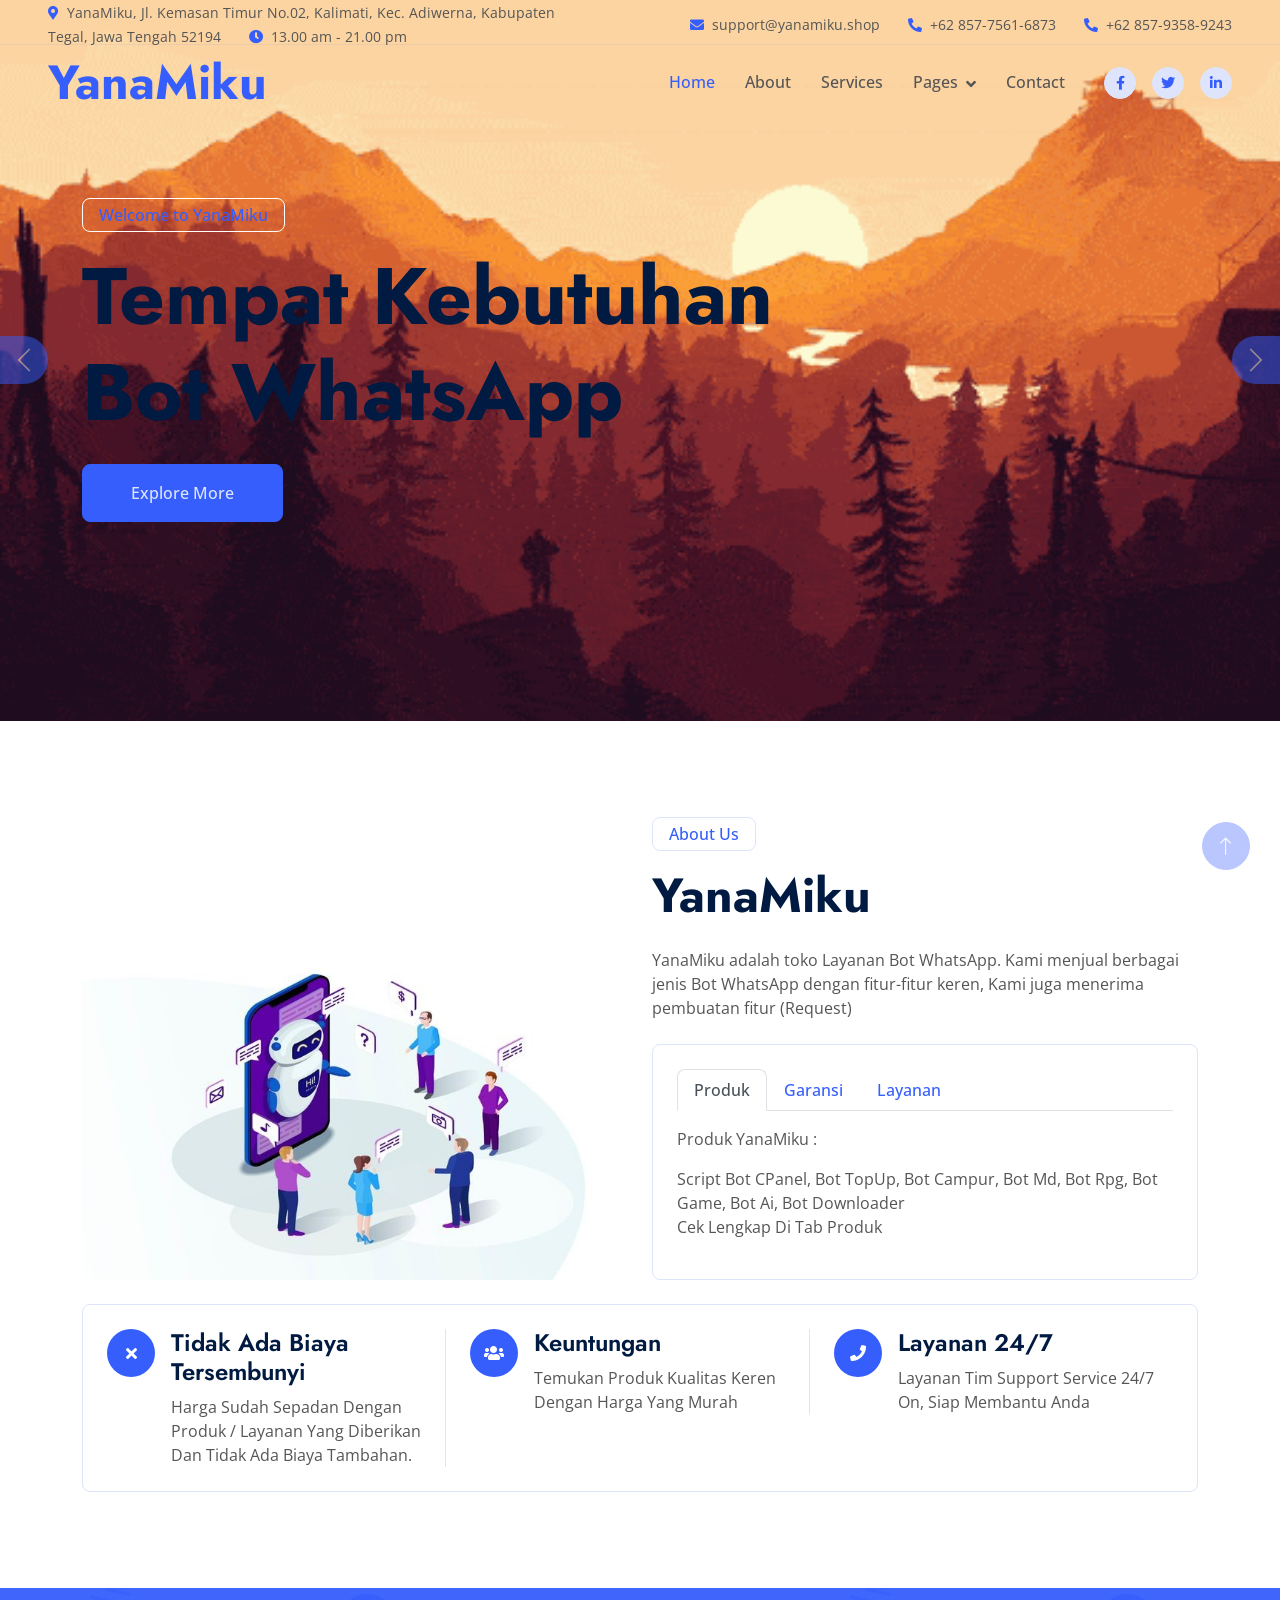
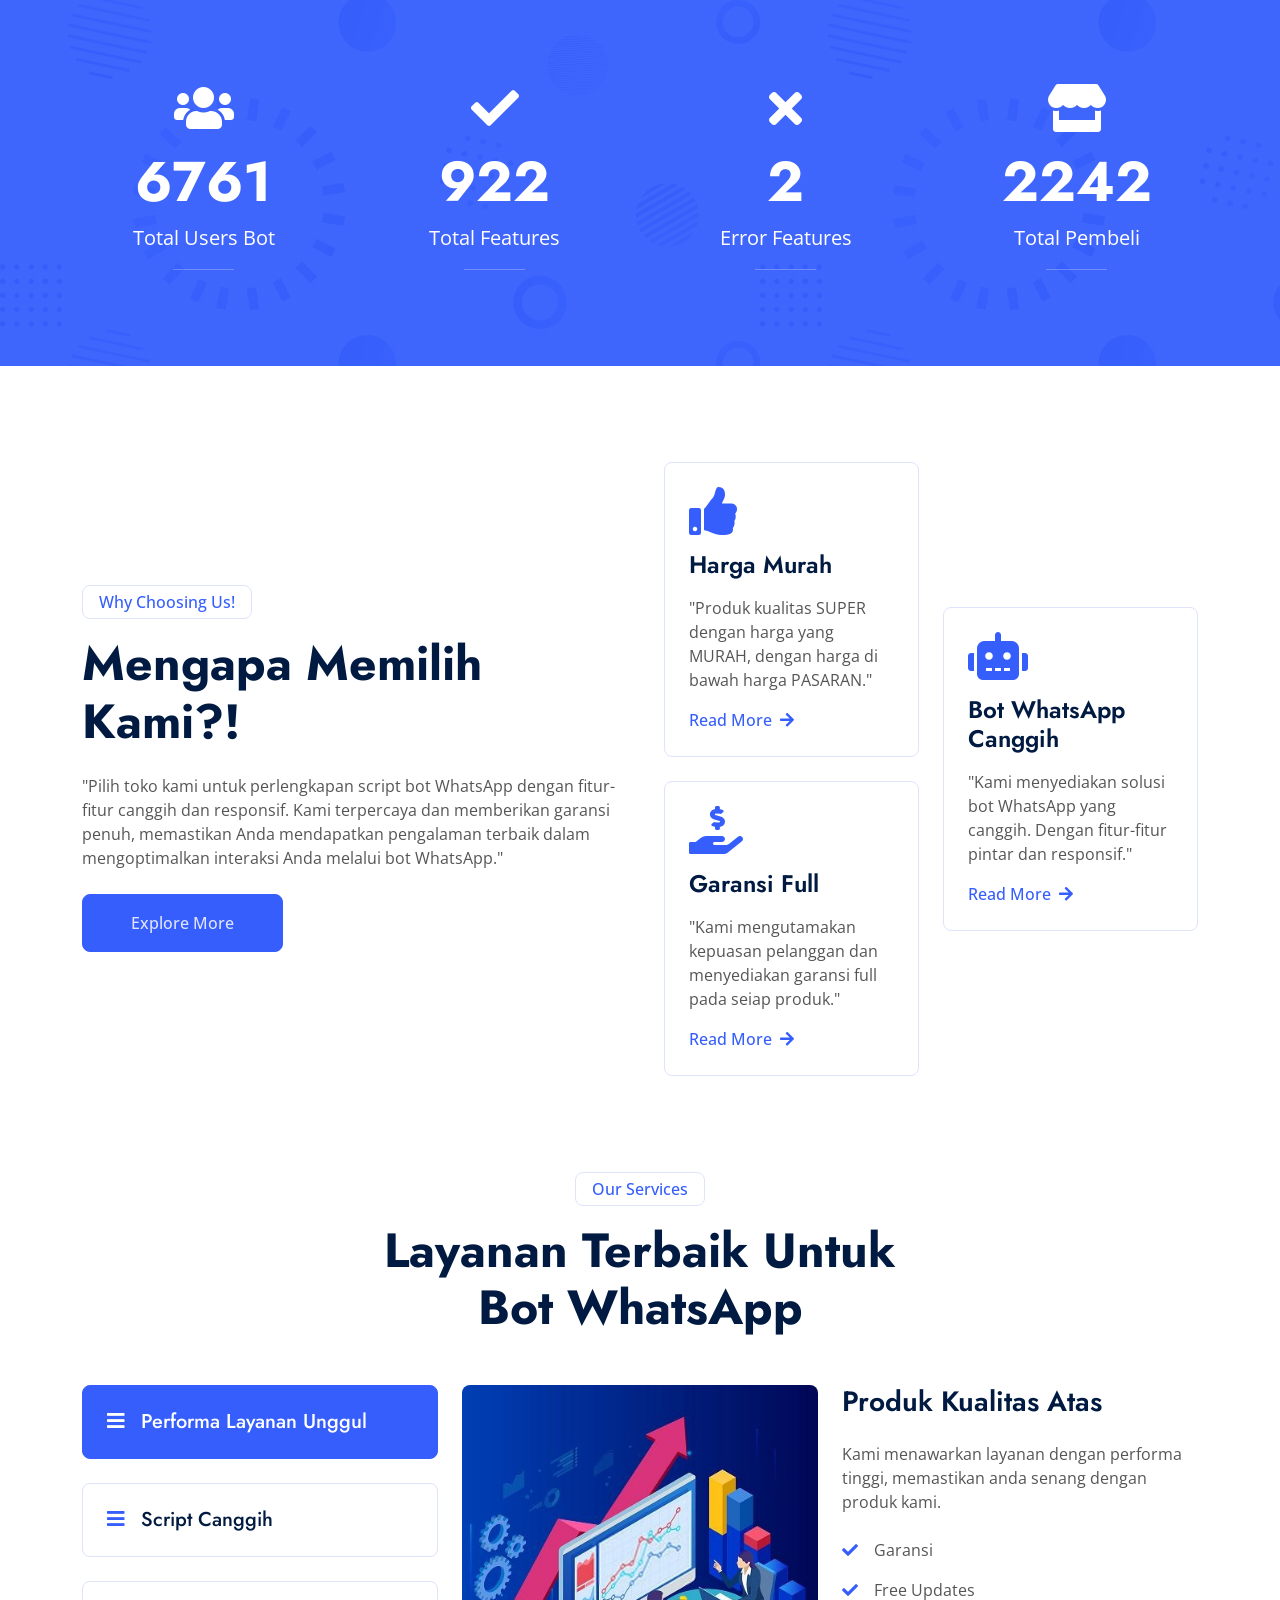
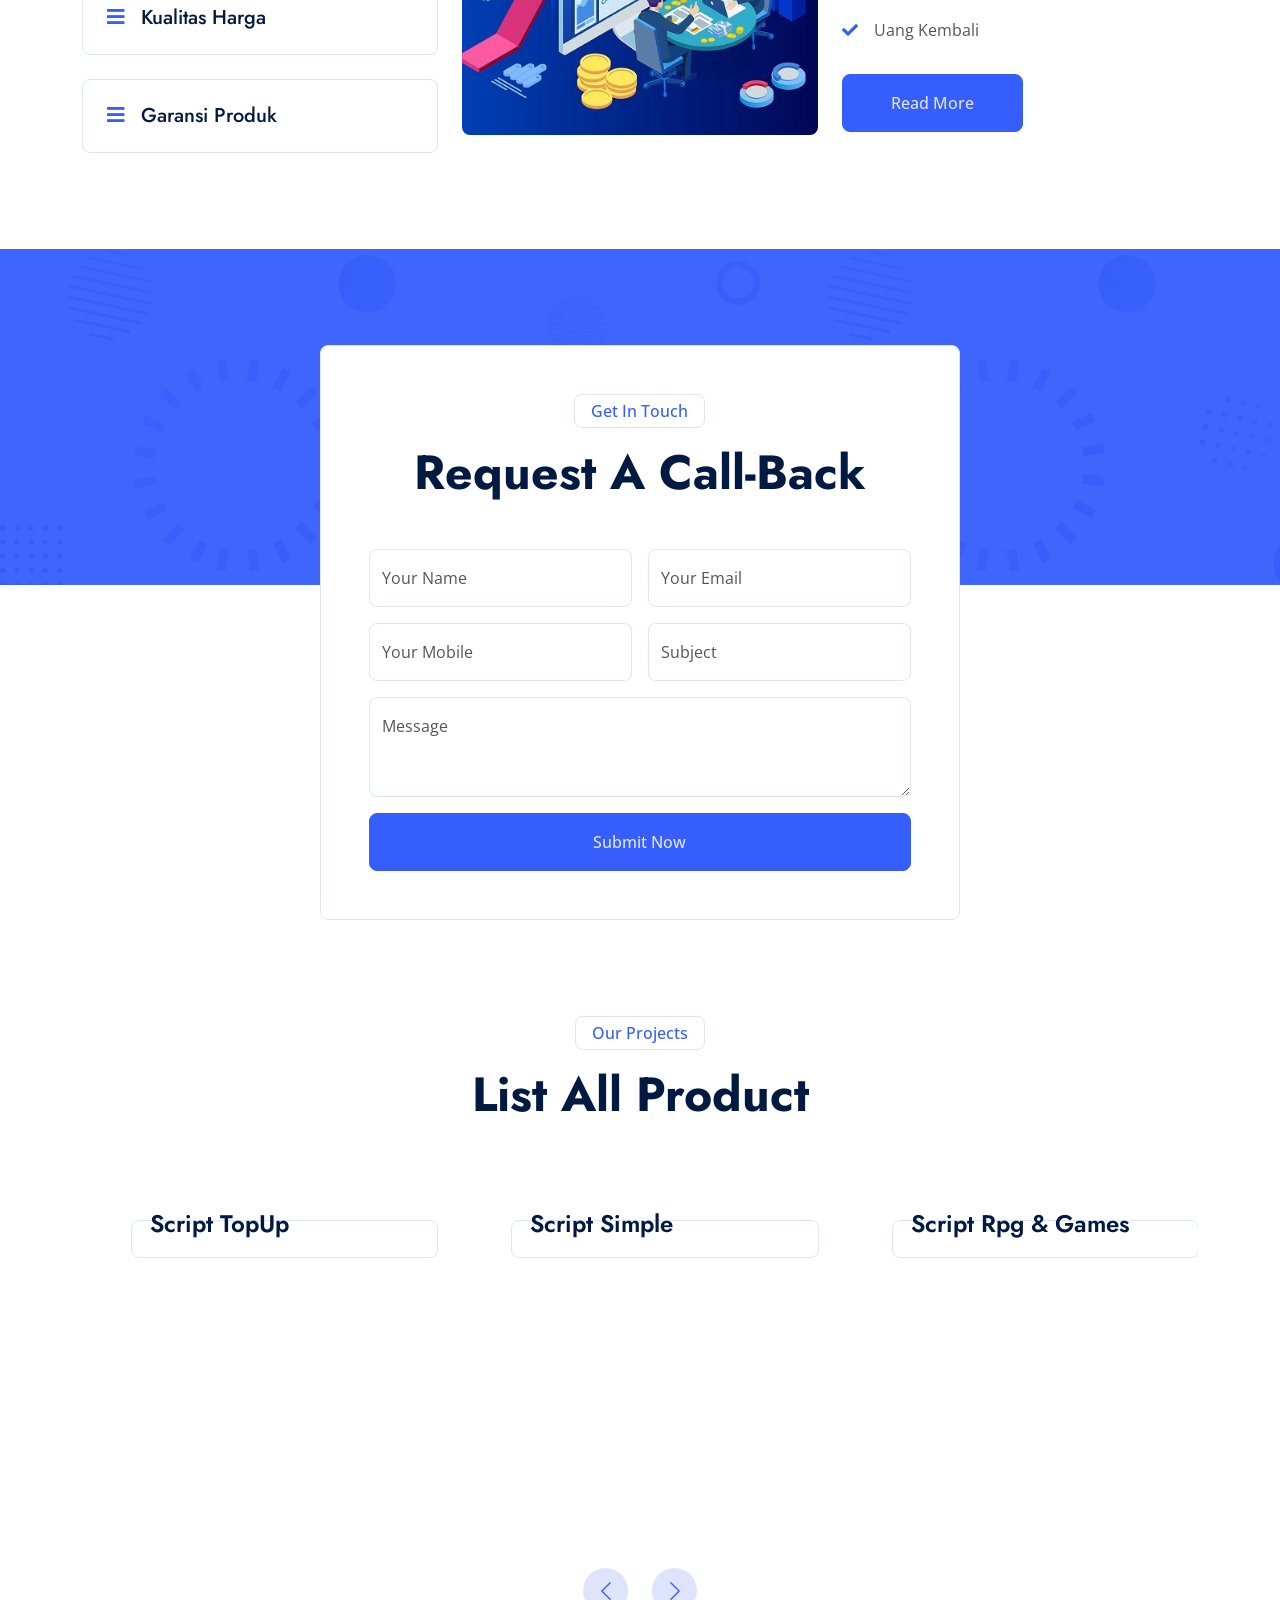
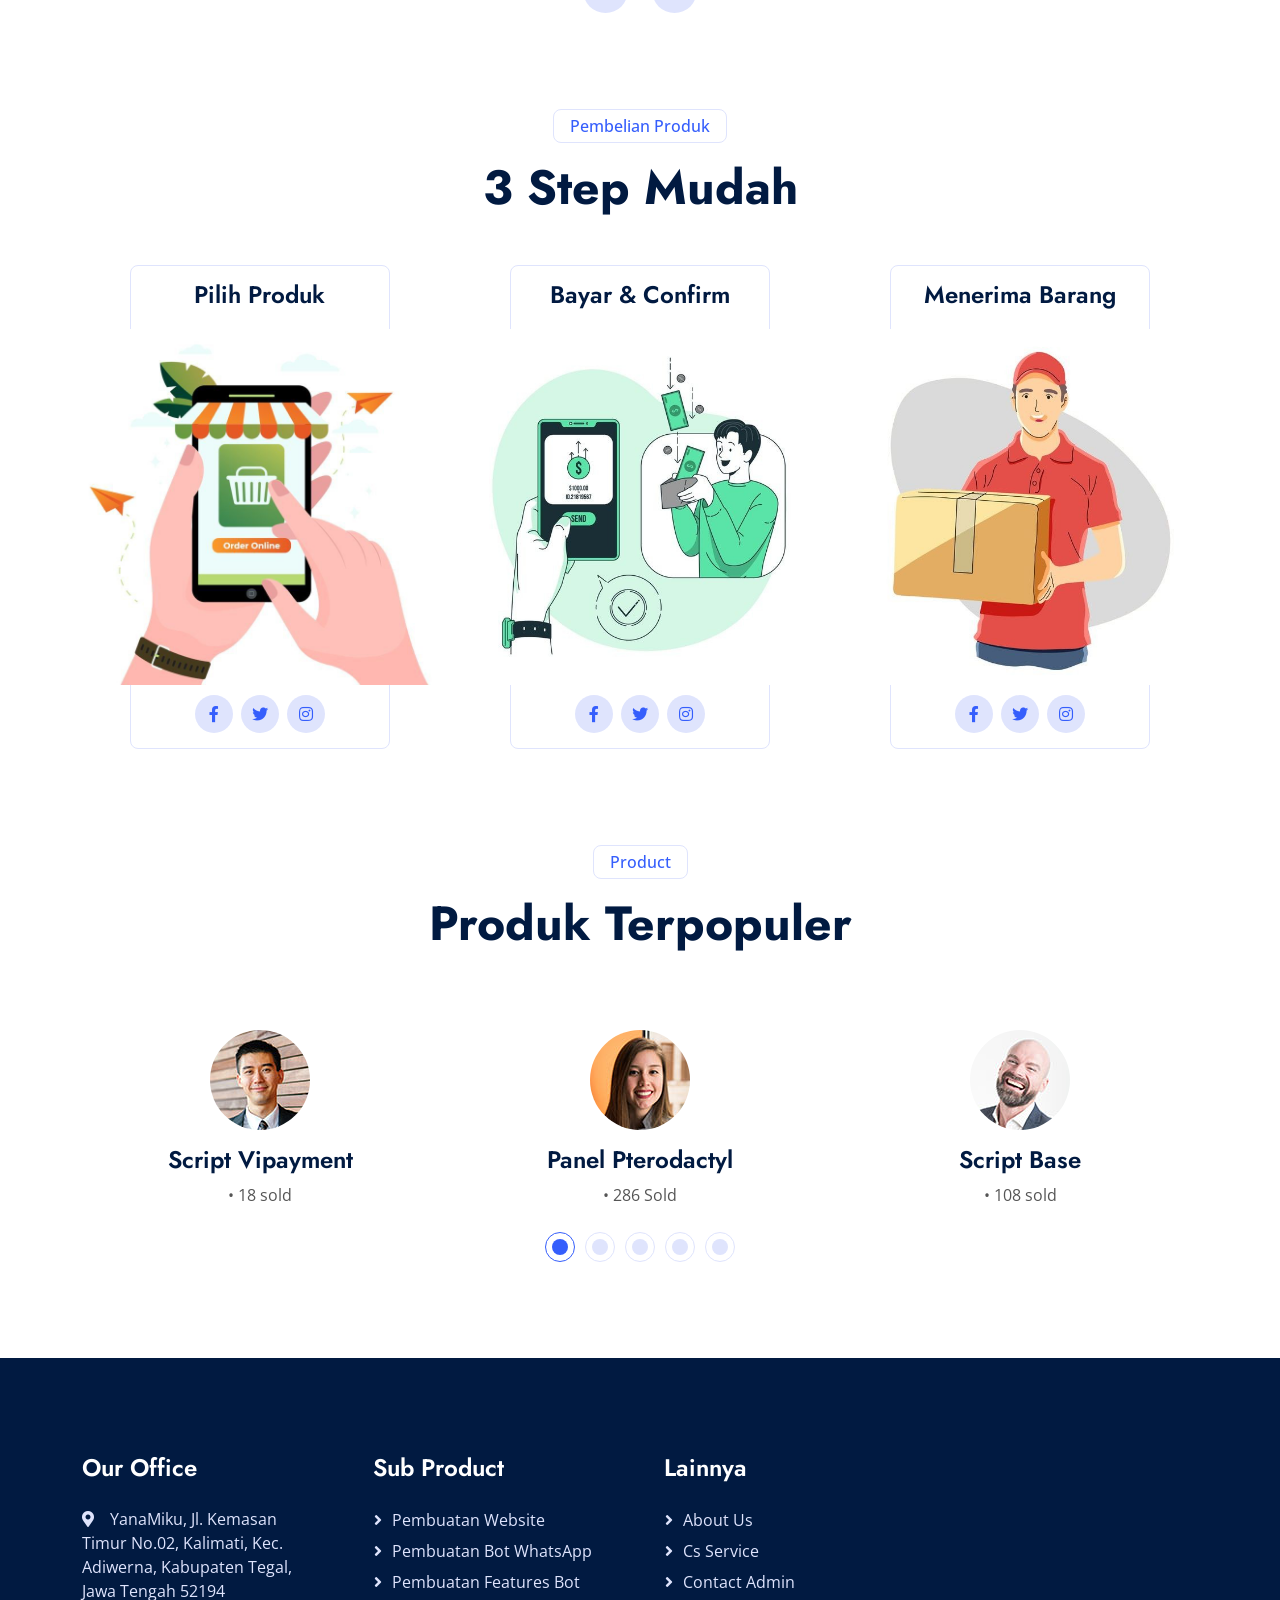
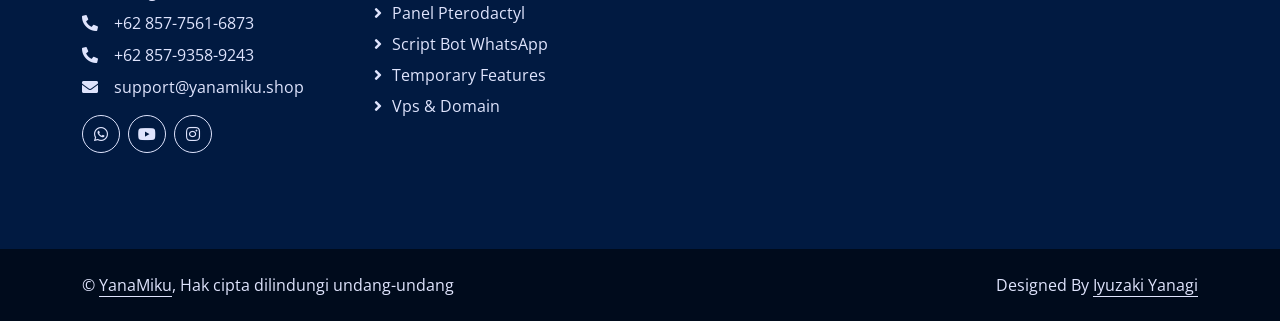
==== index.html @ 35241c3b "Update index.html" ====
<!DOCTYPE html>
<html lang="en">

<head>
    <meta charset="utf-8">
    <title>YanaMiku - Shop</title>
    <meta content="width=device-width, initial-scale=1.0" name="viewport">
    <meta content="Bot WhatsApp Gratis" name="keywords">
    <meta content="Tempat Kebutuhan Bot WhatsApp Lengkap, Dengan Fitur Canggih" name="description">
    <link rel="icon" type="image/x-icon" href="https://iili.io/JRMAZuf.jpg">

    <!-- Favicon -->
    <link href="img/favicon.ico" rel="icon">

    <!-- Google Web Fonts -->
    <link rel="preconnect" href="https://fonts.googleapis.com">
    <link rel="preconnect" href="https://fonts.gstatic.com" crossorigin>
    <link href="https://fonts.googleapis.com/css2?family=Jost:wght@500;600;700&family=Open+Sans:wght@400;500&display=swap" rel="stylesheet">  

    <!-- Icon Font Stylesheet -->
    <link href="https://cdnjs.cloudflare.com/ajax/libs/font-awesome/5.10.0/css/all.min.css" rel="stylesheet">
    <link href="https://cdn.jsdelivr.net/npm/bootstrap-icons@1.4.1/font/bootstrap-icons.css" rel="stylesheet">
    
    <!-- Google Search -->
    <meta name="google-site-verification" content="S8Qe_cg_jA7xK4iWQhkuoZO0VvUK2j96kLV9CxWa_ZU" />

    <!-- Libraries Stylesheet -->
    <link href="lib/animate/animate.min.css" rel="stylesheet">
    <link href="lib/owlcarousel/assets/owl.carousel.min.css" rel="stylesheet">

    <!-- Customized Bootstrap Stylesheet -->
    <link href="css/bootstrap.min.css" rel="stylesheet">

    <!-- Template Stylesheet -->
    <link href="css/style.css" rel="stylesheet">
</head>

<body>
    <!-- Spinner Start -->
    <div id="spinner" class="show bg-white position-fixed translate-middle w-100 vh-100 top-50 start-50 d-flex align-items-center justify-content-center">
        <div class="spinner-border text-primary" role="status" style="width: 3rem; height: 3rem;"></div>
    </div>
    <!-- Spinner End -->


    <!-- Navbar Start -->
    <div class="container-fluid fixed-top px-0 wow fadeIn" data-wow-delay="0.1s">
        <div class="top-bar row gx-0 align-items-center d-none d-lg-flex">
            <div class="col-lg-6 px-5 text-start">
                <small><i class="fa fa-map-marker-alt text-primary me-2"></i>YanaMiku, Jl. Kemasan Timur No.02, Kalimati, Kec. Adiwerna, Kabupaten Tegal, Jawa Tengah 52194</small>
                <small class="ms-4"><i class="fa fa-clock text-primary me-2"></i>13.00 am - 21.00 pm</small>
            </div>
            <div class="col-lg-6 px-5 text-end">
                <small><i class="fa fa-envelope text-primary me-2"></i>support@yanamiku.shop</small>
                <small class="ms-4"><i class="fa fa-phone-alt text-primary me-2"></i>+62 857-7561-6873</small>
                <small class="ms-4"><i class="fa fa-phone-alt text-primary me-2"></i>+62 857-9358-9243</small>
            </div>
        </div>

        <nav class="navbar navbar-expand-lg navbar-light py-lg-0 px-lg-5 wow fadeIn" data-wow-delay="0.1s">
            <a href="/" class="navbar-brand ms-4 ms-lg-0">
                <h1 class="display-5 text-primary m-0">YanaMiku</h1>
            </a>
            <button type="button" class="navbar-toggler me-4" data-bs-toggle="collapse" data-bs-target="#navbarCollapse">
                <span class="navbar-toggler-icon"></span>
            </button>
            <div class="collapse navbar-collapse" id="navbarCollapse">
                <div class="navbar-nav ms-auto p-4 p-lg-0">
                    <a href="/" class="nav-item nav-link active">Home</a>
                    <a href="/about" class="nav-item nav-link">About</a>
                    <a href="/service" class="nav-item nav-link">Services</a>
                    <div class="nav-item dropdown">
                        <a href="#" class="nav-link dropdown-toggle" data-bs-toggle="dropdown">Pages</a>
                        <div class="dropdown-menu border-light m-0">
                            <a href="/project" class="dropdown-item">Projects</a>
                            <a href="/subproduk" class="dropdown-item">Sub Produk</a>
                            <a href="/script" class="dropdown-item">Script</a>
                            <a href="/populars" class="dropdown-item">Populars</a>
                            <a href="/404" class="dropdown-item">404 Page</a>
                        </div>
                    </div>
                    <a href="/contact" class="nav-item nav-link">Contact</a>
                </div>
                <div class="d-none d-lg-flex ms-2">
                    <a class="btn btn-light btn-sm-square rounded-circle ms-3" href="">
                        <small class="fab fa-facebook-f text-primary"></small>
                    </a>
                    <a class="btn btn-light btn-sm-square rounded-circle ms-3" href="">
                        <small class="fab fa-twitter text-primary"></small>
                    </a>
                    <a class="btn btn-light btn-sm-square rounded-circle ms-3" href="">
                        <small class="fab fa-linkedin-in text-primary"></small>
                    </a>
                </div>
            </div>
        </nav>
    </div>
    <!-- Navbar End -->


    <!-- Carousel Start -->
    <div class="container-fluid p-0 mb-5 wow fadeIn" data-wow-delay="0.1s">
        <div id="header-carousel" class="carousel slide carousel-fade" data-bs-ride="carousel">
            <div class="carousel-inner">
                <div class="carousel-item active">
                    <img class="w-100" src="img/carousel-1.gif" alt="Image">
                    <div class="carousel-caption">
                        <div class="container">
                            <div class="row justify-content-start">
                                <div class="col-lg-8">
                                    <p class="d-inline-block border border-white rounded text-primary fw-semi-bold py-1 px-3 animated slideInDown">Welcome to YanaMiku</p>
                                    <h1 class="display-1 mb-4 animated slideInDown">Tempat Kebutuhan Bot WhatsApp</h1>
                                    <a href="" class="btn btn-primary py-3 px-5 animated slideInDown">Explore More</a>
                                </div>
                            </div>
                        </div>
                    </div>
                </div>
                <div class="carousel-item">
                    <img class="w-100" src="img/carousel-2.gif" alt="Image">
                    <div class="carousel-caption">
                        <div class="container">
                            <div class="row justify-content-start">
                                <div class="col-lg-7">
                                    <p class="d-inline-block border border-white rounded text-primary fw-semi-bold py-1 px-3 animated slideInDown">Welcome to YanaMiku</p>
                                    <h1 class="display-1 mb-4 animated slideInDown">Kebutuhan Anda Ada Di Sini</h1>
                                    <a href="" class="btn btn-primary py-3 px-5 animated slideInDown">Explore More</a>
                                </div>
                            </div>
                        </div>
                    </div>
                </div>
            </div>
            <button class="carousel-control-prev" type="button" data-bs-target="#header-carousel"
                data-bs-slide="prev">
                <span class="carousel-control-prev-icon" aria-hidden="true"></span>
                <span class="visually-hidden">Previous</span>
            </button>
            <button class="carousel-control-next" type="button" data-bs-target="#header-carousel"
                data-bs-slide="next">
                <span class="carousel-control-next-icon" aria-hidden="true"></span>
                <span class="visually-hidden">Next</span>
            </button>
        </div>
    </div>
    <!-- Carousel End -->


    <!-- About Start -->
    <div class="container-xxl py-5">
        <div class="container">
            <div class="row g-4 align-items-end mb-4">
                <div class="col-lg-6 wow fadeInUp" data-wow-delay="0.1s">
                    <img class="img-fluid rounded" src="img/about.jpg">
                </div>
                <div class="col-lg-6 wow fadeInUp" data-wow-delay="0.3s">
                    <p class="d-inline-block border rounded text-primary fw-semi-bold py-1 px-3">About Us</p>
                    <h1 class="display-5 mb-4">YanaMiku</h1>
                    <p class="mb-4">YanaMiku adalah toko Layanan Bot WhatsApp. Kami menjual berbagai jenis Bot WhatsApp dengan fitur-fitur keren, Kami juga menerima pembuatan fitur (Request)</p>
                    <div class="border rounded p-4">
                        <nav>
                            <div class="nav nav-tabs mb-3" id="nav-tab" role="tablist">
                                <button class="nav-link fw-semi-bold active" id="nav-story-tab" data-bs-toggle="tab" data-bs-target="#nav-story" type="button" role="tab" aria-controls="nav-story" aria-selected="true">Produk</button>
                                <button class="nav-link fw-semi-bold" id="nav-mission-tab" data-bs-toggle="tab" data-bs-target="#nav-mission" type="button" role="tab" aria-controls="nav-mission" aria-selected="false">Garansi</button>
                                <button class="nav-link fw-semi-bold" id="nav-vision-tab" data-bs-toggle="tab" data-bs-target="#nav-vision" type="button" role="tab" aria-controls="nav-vision" aria-selected="false">Layanan</button>
                            </div>
                        </nav>
                        <div class="tab-content" id="nav-tabContent">
                            <div class="tab-pane fade show active" id="nav-story" role="tabpanel" aria-labelledby="nav-story-tab">
                                <p>Produk YanaMiku :</p>
                                <p class="mb-0">Script Bot CPanel, Bot TopUp, Bot Campur, Bot Md, Bot Rpg, Bot Game, Bot Ai, Bot Downloader</p>
                                <p>Cek Lengkap Di Tab Produk</p>
                            </div>
                            <div class="tab-pane fade" id="nav-mission" role="tabpanel" aria-labelledby="nav-mission-tab">
                                <p>Garansi YanaMiku :</p>
                                <p class="mb-0">Semua Produk & Layanan YanaMiku Bergaransi. Jangan takut membeli produk kami :)</p>
                            </div>
                            <div class="tab-pane fade" id="nav-vision" role="tabpanel" aria-labelledby="nav-vision-tab">
                                <p>Layanan YanaMiku :</p>
                                <p class="mb-0">• Jasa Run Bot WhatsApp, Jasa Pembuatan Fitur, Jasa Pembuatan Bot WhatsApp, Jasa penghubung API ke Bot, Install Panel</p>
                                <p>Cek Lengkap Di Tab Layanan</p>
                            </div>
                        </div>
                    </div>
                </div>
            </div>
            <div class="border rounded p-4 wow fadeInUp" data-wow-delay="0.1s">
                <div class="row g-4">
                    <div class="col-lg-4 wow fadeIn" data-wow-delay="0.1s">
                        <div class="h-100">
                            <div class="d-flex">
                                <div class="flex-shrink-0 btn-lg-square rounded-circle bg-primary">
                                    <i class="fa fa-times text-white"></i>
                                </div>
                                <div class="ps-3">
                                    <h4>Tidak Ada Biaya Tersembunyi</h4>
                                    <span>Harga Sudah Sepadan Dengan Produk / Layanan Yang Diberikan Dan Tidak Ada Biaya Tambahan.</span>
                                </div>
                                <div class="border-end d-none d-lg-block"></div>
                            </div>
                            <div class="border-bottom mt-4 d-block d-lg-none"></div>
                        </div>
                    </div>
                    <div class="col-lg-4 wow fadeIn" data-wow-delay="0.3s">
                        <div class="h-100">
                            <div class="d-flex">
                                <div class="flex-shrink-0 btn-lg-square rounded-circle bg-primary">
                                    <i class="fa fa-users text-white"></i>
                                </div>
                                <div class="ps-3">
                                    <h4>Keuntungan</h4>
                                    <span>Temukan Produk Kualitas Keren Dengan Harga Yang Murah</span>
                                </div>
                                <div class="border-end d-none d-lg-block"></div>
                            </div>
                            <div class="border-bottom mt-4 d-block d-lg-none"></div>
                        </div>
                    </div>
                    <div class="col-lg-4 wow fadeIn" data-wow-delay="0.5s">
                        <div class="h-100">
                            <div class="d-flex">
                                <div class="flex-shrink-0 btn-lg-square rounded-circle bg-primary">
                                    <i class="fa fa-phone text-white"></i>
                                </div>
                                <div class="ps-3">
                                    <h4>Layanan 24/7</h4>
                                    <span>Layanan Tim Support Service 24/7 On, Siap Membantu Anda</span>
                                </div>
                            </div>
                        </div>
                    </div>
                </div>
            </div>
        </div>
    </div>
    <!-- About End -->


    <!-- Facts Start -->
    <div class="container-fluid facts my-5 py-5">
        <div class="container py-5">
            <div class="row g-5">
                <div class="col-sm-6 col-lg-3 text-center wow fadeIn" data-wow-delay="0.1s">
                    <i class="fa fa-users fa-3x text-white mb-3"></i>
                    <h1 class="display-4 text-white" data-toggle="counter-up">12878</h1>
                    <span class="fs-5 text-white">Total Users Bot</span>
                    <hr class="bg-white w-25 mx-auto mb-0">
                </div>
                <div class="col-sm-6 col-lg-3 text-center wow fadeIn" data-wow-delay="0.3s">
                    <i class="fa fa-check fa-3x text-white mb-3"></i>
                    <h1 class="display-4 text-white" data-toggle="counter-up">1739</h1>
                    <span class="fs-5 text-white">Total Features</span>
                    <hr class="bg-white w-25 mx-auto mb-0">
                </div>
                <div class="col-sm-6 col-lg-3 text-center wow fadeIn" data-wow-delay="0.5s">
                    <i class="fa fa-times fa-3x text-white mb-3"></i>
                    <h1 class="display-4 text-white" data-toggle="counter-up">3</h1>
                    <span class="fs-5 text-white">Error Features</span>
                    <hr class="bg-white w-25 mx-auto mb-0">
                </div>
                <div class="col-sm-6 col-lg-3 text-center wow fadeIn" data-wow-delay="0.7s">
                    <i class="fa fa-store fa-3x text-white mb-3"></i>
                    <h1 class="display-4 text-white" data-toggle="counter-up">4270</h1>
                    <span class="fs-5 text-white">Total Pembeli</span>
                    <hr class="bg-white w-25 mx-auto mb-0">
                </div>
            </div>
        </div>
    </div>
    <!-- Facts End -->


    <!-- Features Start -->
    <div class="container-xxl feature py-5">
        <div class="container">
            <div class="row g-5 align-items-center">
                <div class="col-lg-6 wow fadeInUp" data-wow-delay="0.1s">
                    <p class="d-inline-block border rounded text-primary fw-semi-bold py-1 px-3">Why Choosing Us!</p>
                    <h1 class="display-5 mb-4">Mengapa Memilih Kami?!</h1>
                    <p class="mb-4">"Pilih toko kami untuk perlengkapan script bot WhatsApp dengan fitur-fitur canggih dan responsif. Kami terpercaya dan memberikan garansi penuh, memastikan Anda mendapatkan pengalaman terbaik dalam mengoptimalkan interaksi Anda melalui bot WhatsApp."</p>
                    <a class="btn btn-primary py-3 px-5" href="">Explore More</a>
                </div>
                <div class="col-lg-6">
                    <div class="row g-4 align-items-center">
                        <div class="col-md-6">
                            <div class="row g-4">
                                <div class="col-12 wow fadeIn" data-wow-delay="0.3s">
                                    <div class="feature-box border rounded p-4">
                                        <i class="fa fa-thumbs-up fa-3x text-primary mb-3"></i>
                                        <h4 class="mb-3">Harga Murah</h4>
                                        <p class="mb-3">"Produk kualitas SUPER dengan harga yang MURAH, dengan harga di bawah harga PASARAN."</p>
                                        <a class="fw-semi-bold" href="">Read More <i class="fa fa-arrow-right ms-1"></i></a>
                                    </div>
                                </div>
                                <div class="col-12 wow fadeIn" data-wow-delay="0.5s">
                                    <div class="feature-box border rounded p-4">
                                        <i class="fa fa-hand-holding-usd fa-3x text-primary mb-3"></i>
                                        <h4 class="mb-3">Garansi Full</h4>
                                        <p class="mb-3">"Kami mengutamakan kepuasan pelanggan dan menyediakan garansi full pada seiap produk."</p>
                                        <a class="fw-semi-bold" href="">Read More <i class="fa fa-arrow-right ms-1"></i></a>
                                    </div>
                                </div>
                            </div>
                        </div>
                        <div class="col-md-6 wow fadeIn" data-wow-delay="0.7s">
                            <div class="feature-box border rounded p-4">
                                <i class="fa fa-robot fa-3x text-primary mb-3"></i>
                                <h4 class="mb-3">Bot WhatsApp Canggih</h4>
                                <p class="mb-3">"Kami menyediakan solusi bot WhatsApp yang canggih. Dengan fitur-fitur pintar dan responsif."</p>
                                <a class="fw-semi-bold" href="">Read More <i class="fa fa-arrow-right ms-1"></i></a>
                            </div>
                        </div>
                    </div>
                </div>
            </div>
        </div>
    </div>
    <!-- Features End -->


    <!-- Service Start -->
    <div class="container-xxl service py-5">
        <div class="container">
            <div class="text-center mx-auto wow fadeInUp" data-wow-delay="0.1s" style="max-width: 600px;">
                <p class="d-inline-block border rounded text-primary fw-semi-bold py-1 px-3">Our Services</p>
                <h1 class="display-5 mb-5">Layanan Terbaik Untuk Bot WhatsApp</h1>
            </div>
            <div class="row g-4 wow fadeInUp" data-wow-delay="0.3s">
                <div class="col-lg-4">
                    <div class="nav nav-pills d-flex justify-content-between w-100 h-100 me-4">
                        <button class="nav-link w-100 d-flex align-items-center text-start border p-4 mb-4 active" data-bs-toggle="pill" data-bs-target="#tab-pane-1" type="button">
                            <h5 class="m-0"><i class="fa fa-bars text-primary me-3"></i>Performa Layanan Unggul</h5>
                        </button>
                        <button class="nav-link w-100 d-flex align-items-center text-start border p-4 mb-4" data-bs-toggle="pill" data-bs-target="#tab-pane-2" type="button">
                            <h5 class="m-0"><i class="fa fa-bars text-primary me-3"></i>Script Canggih</h5>
                        </button>
                        <button class="nav-link w-100 d-flex align-items-center text-start border p-4 mb-4" data-bs-toggle="pill" data-bs-target="#tab-pane-3" type="button">
                            <h5 class="m-0"><i class="fa fa-bars text-primary me-3"></i>Kualitas Harga</h5>
                        </button>
                        <button class="nav-link w-100 d-flex align-items-center text-start border p-4 mb-0" data-bs-toggle="pill" data-bs-target="#tab-pane-4" type="button">
                            <h5 class="m-0"><i class="fa fa-bars text-primary me-3"></i>Garansi Produk</h5>
                        </button>
                    </div>
                </div>
                <div class="col-lg-8">
                    <div class="tab-content w-100">
                        <div class="tab-pane fade show active" id="tab-pane-1">
                            <div class="row g-4">
                                <div class="col-md-6" style="min-height: 350px;">
                                    <div class="position-relative h-100">
                                        <img class="position-absolute rounded w-100 h-100" src="img/service-1.jpg"
                                            style="object-fit: cover;" alt="">
                                    </div>
                                </div>
                                <div class="col-md-6">
                                    <h3 class="mb-4">Produk Kualitas Atas</h3>
                                    <p class="mb-4">Kami menawarkan layanan dengan performa tinggi, memastikan anda senang dengan produk kami.</p>
                                    <p><i class="fa fa-check text-primary me-3"></i>Garansi</p>
                                    <p><i class="fa fa-check text-primary me-3"></i>Free Updates</p>
                                    <p><i class="fa fa-check text-primary me-3"></i>Uang Kembali</p>
                                    <a href="" class="btn btn-primary py-3 px-5 mt-3">Read More</a>
                                </div>
                            </div>
                        </div>
                        <div class="tab-pane fade" id="tab-pane-2">
                            <div class="row g-4">
                                <div class="col-md-6" style="min-height: 350px;">
                                    <div class="position-relative h-100">
                                        <img class="position-absolute rounded w-100 h-100" src="img/service-2.jpg"
                                            style="object-fit: cover;" alt="">
                                    </div>
                                </div>
                                <div class="col-md-6">
                                    <h3 class="mb-4">Script Optimal & Kompatibel</h3>
                                    <p class="mb-4">Sebagai toko dengan layanan bot WhatsApp terbaik, solusi pintar kami memberikan interaksi yang lebih efektif dan responsif, dengan Fitur-fitur canggih.</p>
                                    <p><i class="fa fa-check text-primary me-3"></i>Garansi</p>
                                    <p><i class="fa fa-check text-primary me-3"></i>Script Free Update</p>
                                    <p><i class="fa fa-check text-primary me-3"></i>Free Fix Features</p>
                                    <a href="" class="btn btn-primary py-3 px-5 mt-3">Read More</a>
                                </div>
                            </div>
                        </div>
                        <div class="tab-pane fade" id="tab-pane-3">
                            <div class="row g-4">
                                <div class="col-md-6" style="min-height: 350px;">
                                    <div class="position-relative h-100">
                                        <img class="position-absolute rounded w-100 h-100" src="img/service-3.jpg"
                                            style="object-fit: cover;" alt="">
                                    </div>
                                </div>
                                <div class="col-md-6">
                                    <h3 class="mb-4">Harga Murah</h3>
                                    <p class="mb-4">Nikmati layanan berkualitas tinggi dengan harga terjangkau di toko kami. Kami berkomitmen memberikan nilai terbaik kepada pelanggan dengan harga yang ramah di kantong, sehingga Anda dapat merasakan kualitas tanpa harus mengorbankan anggaran Anda. Temukan solusi terbaik tanpa merusak dompet Anda.</p>
                                    <p><i class="fa fa-check text-primary me-3"></i>Bergaransi</p>
                                    <p><i class="fa fa-check text-primary me-3"></i>Tawar Menawar</p>
                                    <p><i class="fa fa-check text-primary me-3"></i>Uang Kembali</p>
                                    <a href="" class="btn btn-primary py-3 px-5 mt-3">Read More</a>
                                </div>
                            </div>
                        </div>
                        <div class="tab-pane fade" id="tab-pane-4">
                            <div class="row g-4">
                                <div class="col-md-6" style="min-height: 350px;">
                                    <div class="position-relative h-100">
                                        <img class="position-absolute rounded w-100 h-100" src="img/service-4.jpg"
                                            style="object-fit: cover;" alt="">
                                    </div>
                                </div>
                                <div class="col-md-6">
                                    <h3 class="mb-4">Garansi Di Semua Produk</h3>
                                    <p class="mb-4">Dengan komitmen terhadap kepuasan pelanggan, kami memberikan garansi penuh untuk memastikan bahwa Anda merasa aman dan terlindungi saat memilih layanan bot WhatsApp kami.</p>
                                    <p><i class="fa fa-check text-primary me-3"></i>Klaim Garansi Mudah</p>
                                    <p><i class="fa fa-check text-primary me-3"></i>Garasi Permanen</p>
                                    <p><i class="fa fa-check text-primary me-3"></i>Uang Kembali</p>
                                    <a href="" class="btn btn-primary py-3 px-5 mt-3">Read More</a>
                                </div>
                            </div>
                        </div>
                    </div>
                </div>
            </div>
        </div>
    </div>
    <!-- Service End -->


    <!-- Callback Start -->
    <div class="container-fluid callback my-5 pt-5">
        <div class="container pt-5">
            <div class="row justify-content-center">
                <div class="col-lg-7">
                    <div class="bg-white border rounded p-4 p-sm-5 wow fadeInUp" data-wow-delay="0.5s">
                        <div class="text-center mx-auto wow fadeInUp" data-wow-delay="0.1s" style="max-width: 600px;">
                            <p class="d-inline-block border rounded text-primary fw-semi-bold py-1 px-3">Get In Touch</p>
                            <h1 class="display-5 mb-5">Request A Call-Back</h1>
                        </div>
                        <div class="row g-3">
                            <div class="col-sm-6">
                                <div class="form-floating">
                                    <input type="text" class="form-control" id="name" placeholder="Your Name">
                                    <label for="name">Your Name</label>
                                </div>
                            </div>
                            <div class="col-sm-6">
                                <div class="form-floating">
                                    <input type="email" class="form-control" id="mail" placeholder="Your Email">
                                    <label for="mail">Your Email</label>
                                </div>
                            </div>
                            <div class="col-sm-6">
                                <div class="form-floating">
                                    <input type="text" class="form-control" id="mobile" placeholder="Your Mobile">
                                    <label for="mobile">Your Mobile</label>
                                </div>
                            </div>
                            <div class="col-sm-6">
                                <div class="form-floating">
                                    <input type="text" class="form-control" id="subject" placeholder="Subject">
                                    <label for="subject">Subject</label>
                                </div>
                            </div>
                            <div class="col-12">
                                <div class="form-floating">
                                    <textarea class="form-control" placeholder="Leave a message here" id="message" style="height: 100px"></textarea>
                                    <label for="message">Message</label>
                                </div>
                            </div>
                            <div class="col-12 text-center">
                                <button class="btn btn-primary w-100 py-3" type="submit">Submit Now</button>
                            </div>
                        </div>
                    </div>
                </div>
            </div>
        </div>
    </div>
    <!-- Callback End -->


    <!-- Projects Start -->
    <div class="container-xxl py-5">
        <div class="container">
            <div class="text-center mx-auto wow fadeInUp" data-wow-delay="0.1s" style="max-width: 600px;">
                <p class="d-inline-block border rounded text-primary fw-semi-bold py-1 px-3">Our Projects</p>
                <h1 class="display-5 mb-5">List All Product</h1>
            </div>
            <div class="owl-carousel project-carousel wow fadeInUp" data-wow-delay="0.3s">
                <div class="project-item pe-5 pb-5">
                    <div class="project-img mb-3">
                        <img class="img-fluid rounded" src="https://iili.io/JRMpktR.jpg" alt="">
                        <a href=""><i class="fa fa-eye fa-3x text-primary"></i></a>
                    </div>
                    <div class="project-title">
                        <h4 class="mb-0">Script Simple</h4>
                    </div>
                </div>
                <div class="project-item pe-5 pb-5">
                    <div class="project-img mb-3">
                        <img class="img-fluid rounded" src="https://iili.io/JRMpUPI.jpg" alt="">
                        <a href=""><i class="fa fa-eye fa-3x text-primary"></i></a>
                    </div>
                    <div class="project-title">
                        <h4 class="mb-0">Script Rpg & Games</h4>
                    </div>
                </div>
                <div class="project-item pe-5 pb-5">
                    <div class="project-img mb-3">
                        <img class="img-fluid rounded" src="https://iili.io/JRMp4cX.jpg" alt="">
                        <a href=""><i class="fa fa-eye fa-3x text-primary"></i></a>
                    </div>
                    <div class="project-title">
                        <h4 class="mb-0">Script Github</h4>
                    </div>
                </div>
                <div class="project-item pe-5 pb-5">
                    <div class="project-img mb-3">
                        <img class="img-fluid rounded" src="https://iili.io/JRMprFt.jpg" alt="">
                        <a href=""><i class="fa fa-eye fa-3x text-primary"></i></a>
                    </div>
                    <div class="project-title">
                        <h4 class="mb-0">Script CloudFlare</h4>
                    </div>
                </div>
                <div class="project-item pe-5 pb-5">
                    <div class="project-img mb-3">
                        <img class="img-fluid rounded" src="https://iili.io/JRMp6Sn.jpg" alt="">
                        <a href=""><i class="fa fa-eye fa-3x text-primary"></i></a>
                    </div>
                    <div class="project-title">
                        <h4 class="mb-0">Script Bug</h4>
                    </div>
                </div>
                <div class="project-item pe-5 pb-5">
                    <div class="project-img mb-3">
                        <img class="img-fluid rounded" src="img/panel.jpg" alt="">
                        <a href=""><i class="fa fa-eye fa-3x text-primary"></i></a>
                    </div>
                    <div class="project-title">
                        <h4 class="mb-0">Panel Pterodactyl</h4>
                    </div>
                </div>
                <div class="project-item pe-5 pb-5">
                    <div class="project-img mb-3">
                        <img class="img-fluid rounded" src="https://iili.io/JRMpsAG.jpg" alt="">
                        <a href=""><i class="fa fa-eye fa-3x text-primary"></i></a>
                    </div>
                    <div class="project-title">
                        <h4 class="mb-0">Script Base</h4>
                    </div>
                </div>
                <div class="project-item pe-5 pb-5">
                    <div class="project-img mb-3">
                        <img class="img-fluid rounded" src="https://iili.io/JRMpDV2.jpg" alt="">
                        <a href=""><i class="fa fa-eye fa-3x text-primary"></i></a>
                    </div>
                    <div class="project-title">
                        <h4 class="mb-0">Script Ai</h4>
                    </div>
                </div>
                <div class="project-item pe-5 pb-5">
                    <div class="project-img mb-3">
                        <img class="img-fluid rounded" src="https://iili.io/JRMpSMN.jpg" alt="">
                        <a href=""><i class="fa fa-eye fa-3x text-primary"></i></a>
                    </div>
                    <div class="project-title">
                        <h4 class="mb-0">Script Jadi Bot</h4>
                    </div>
                </div>
                <div class="project-item pe-5 pb-5">
                    <div class="project-img mb-3">
                        <img class="img-fluid rounded" src="https://iili.io/JRMp8np.jpg" alt="">
                        <a href=""><i class="fa fa-eye fa-3x text-primary"></i></a>
                    </div>
                    <div class="project-title">
                        <h4 class="mb-0">Script Downloader</h4>
                    </div>
                </div>
                <div class="project-item pe-5 pb-5">
                    <div class="project-img mb-3">
                        <img class="img-fluid rounded" src="https://iili.io/JRMpi9s.jpg" alt="">
                        <a href=""><i class="fa fa-eye fa-3x text-primary"></i></a>
                    </div>
                    <div class="project-title">
                        <h4 class="mb-0">Script Premium</h4>
                    </div>
                </div>
                <div class="project-item pe-5 pb-5">
                    <div class="project-img mb-3">
                        <img class="img-fluid rounded" src="https://iili.io/JRMpLNf.jpg" alt="">
                        <a href=""><i class="fa fa-eye fa-3x text-primary"></i></a>
                    </div>
                    <div class="project-title">
                        <h4 class="mb-0">Script CPanel</h4>
                    </div>
                </div>
                <div class="project-item pe-5 pb-5">
                    <div class="project-img mb-3">
                        <img class="img-fluid rounded" src="https://iili.io/JRMptol.jpg" alt="">
                        <a href=""><i class="fa fa-eye fa-3x text-primary"></i></a>
                    </div>
                    <div class="project-title">
                        <h4 class="mb-0">Script TopUp</h4>
                    </div>
                </div>
            </div>
        </div>
    </div>
    <!-- Projects End -->


    <!-- Team Start -->
    <div class="container-xxl py-5">
        <div class="container">
            <div class="text-center mx-auto wow fadeInUp" data-wow-delay="0.1s" style="max-width: 600px;">
                <p class="d-inline-block border rounded text-primary fw-semi-bold py-1 px-3">Pembelian Produk</p>
                <h1 class="display-5 mb-5">3 Step Mudah</h1>
            </div>
            <div class="row g-4">
                <div class="col-lg-4 col-md-6 wow fadeInUp" data-wow-delay="0.1s">
                    <div class="team-item">
                        <img class="img-fluid rounded" src="img/step-1.jpg" alt="">
                        <div class="team-text">
                            <h4 class="mb-0">Pilih Produk</h4>
                            <div class="team-social d-flex">
                                <a class="btn btn-square rounded-circle mx-1" href=""><i class="fab fa-facebook-f"></i></a>
                                <a class="btn btn-square rounded-circle mx-1" href=""><i class="fab fa-twitter"></i></a>
                                <a class="btn btn-square rounded-circle mx-1" href=""><i class="fab fa-instagram"></i></a>
                            </div>
                        </div>
                    </div>
                </div>
                <div class="col-lg-4 col-md-6 wow fadeInUp" data-wow-delay="0.3s">
                    <div class="team-item">
                        <img class="img-fluid rounded" src="img/step-2.jpg" alt="">
                        <div class="team-text">
                            <h4 class="mb-0">Bayar & Confirm</h4>
                            <div class="team-social d-flex">
                                <a class="btn btn-square rounded-circle mx-1" href=""><i class="fab fa-facebook-f"></i></a>
                                <a class="btn btn-square rounded-circle mx-1" href=""><i class="fab fa-twitter"></i></a>
                                <a class="btn btn-square rounded-circle mx-1" href=""><i class="fab fa-instagram"></i></a>
                            </div>
                        </div>
                    </div>
                </div>
                <div class="col-lg-4 col-md-6 wow fadeInUp" data-wow-delay="0.5s">
                    <div class="team-item">
                        <img class="img-fluid rounded" src="img/step-3.jpg" alt="">
                        <div class="team-text">
                            <h4 class="mb-0">Menerima Barang</h4>
                            <div class="team-social d-flex">
                                <a class="btn btn-square rounded-circle mx-1" href=""><i class="fab fa-facebook-f"></i></a>
                                <a class="btn btn-square rounded-circle mx-1" href=""><i class="fab fa-twitter"></i></a>
                                <a class="btn btn-square rounded-circle mx-1" href=""><i class="fab fa-instagram"></i></a>
                            </div>
                        </div>
                    </div>
                </div>
            </div>
        </div>
    </div>
    <!-- Team End -->


    <!-- Testimonial Start -->
    <div class="container-xxl py-5">
        <div class="container">
            <div class="text-center mx-auto wow fadeInUp" data-wow-delay="0.1s" style="max-width: 600px;">
                <p class="d-inline-block border rounded text-primary fw-semi-bold py-1 px-3">Product</p>
                <h1 class="display-5 mb-5">Produk Terpopuler</h1>
            </div>
            <div class="owl-carousel testimonial-carousel wow fadeInUp" data-wow-delay="0.3s">
                <div class="testimonial-item">
                    <!-- <div class="testimonial-text border rounded p-4 pt-5 mb-5">
                        <div class="btn-square bg-white border rounded-circle">
                            <i class="fa fa-quote-right fa-2x text-primary"></i>
                        </div>
                        Dolores sed duo clita tempor justo dolor et stet lorem kasd labore dolore lorem ipsum. At lorem lorem magna ut et, nonumy et labore et tempor diam tempor erat.
                    </div> -->
                    <img class="rounded-circle mb-3" src="img/testimonial-1.jpg" alt="">
                    <h4>Panel Pterodactyl</h4>
                    <span>• 286 Sold</span>
                </div>
                <div class="testimonial-item">
                    <!-- <div class="testimonial-text border rounded p-4 pt-5 mb-5">
                        <div class="btn-square bg-white border rounded-circle">
                            <i class="fa fa-quote-right fa-2x text-primary"></i>
                        </div>
                        Dolores sed duo clita tempor justo dolor et stet lorem kasd labore dolore lorem ipsum. At lorem lorem magna ut et, nonumy et labore et tempor diam tempor erat.
                    </div> -->
                    <img class="rounded-circle mb-3" src="img/testimonial-2.jpg" alt="">
                    <h4>Script Base</h4>
                    <span>• 108 sold</span>
                </div>
                <div class="testimonial-item">
                    <!-- <div class="testimonial-text border rounded p-4 pt-5 mb-5">
                        <div class="btn-square bg-white border rounded-circle">
                            <i class="fa fa-quote-right fa-2x text-primary"></i>
                        </div>
                        Dolores sed duo clita tempor justo dolor et stet lorem kasd labore dolore lorem ipsum. At lorem lorem magna ut et, nonumy et labore et tempor diam tempor erat.
                    </div> -->
                    <img class="rounded-circle mb-3" src="img/testimonial-3.jpg" alt="">
                    <h4>Jb Features</h4>
                    <span>• 74 sold</span>
                </div>
                <div class="testimonial-item">
                    <!-- <div class="testimonial-text border rounded p-4 pt-5 mb-5">
                        <div class="btn-square bg-white border rounded-circle">
                            <i class="fa fa-quote-right fa-2x text-primary"></i>
                        </div>
                        Dolores sed duo clita tempor justo dolor et stet lorem kasd labore dolore lorem ipsum. At lorem lorem magna ut et, nonumy et labore et tempor diam tempor erat.
                    </div> -->
                    <img class="rounded-circle mb-3" src="img/testimonial-4.jpg" alt="">
                    <h4>Script Wabot V2</h4>
                    <span>• 20 sold</span>
                </div>
                <div class="testimonial-item">
                    <!-- <div class="testimonial-text border rounded p-4 pt-5 mb-5">
                        <div class="btn-square bg-white border rounded-circle">
                            <i class="fa fa-quote-right fa-2x text-primary"></i>
                        </div>
                        Dolores sed duo clita tempor justo dolor et stet lorem kasd labore dolore lorem ipsum. At lorem lorem magna ut et, nonumy et labore et tempor diam tempor erat.
                    </div> -->
                    <img class="rounded-circle mb-3" src="img/testimonial-4.jpg" alt="">
                    <h4>Script Vipayment</h4>
                    <span>• 18 sold</span>
                </div>
            </div>
        </div>
    </div>
    <!-- Testimonial End -->


    <!-- Footer Start -->
    <div class="container-fluid bg-dark text-light footer mt-5 py-5 wow fadeIn" data-wow-delay="0.1s">
        <div class="container py-5">
            <div class="row g-5">
                <div class="col-lg-3 col-md-6">
                    <h4 class="text-white mb-4">Our Office</h4>
                    <p class="mb-2"><i class="fa fa-map-marker-alt me-3"></i>YanaMiku, Jl. Kemasan Timur No.02, Kalimati, Kec. Adiwerna, Kabupaten Tegal, Jawa Tengah 52194</p>
                    <p class="mb-2"><i class="fa fa-phone-alt me-3"></i>+62 857-7561-6873</p>
                    <p class="mb-2"><i class="fa fa-phone-alt me-3"></i>+62 857-9358-9243</p>
                    <p class="mb-2"><i class="fa fa-envelope me-3"></i>support@yanamiku.shop</p>
                    <div class="d-flex pt-2">
                        <a class="btn btn-square btn-outline-light rounded-circle me-2" href="https://whatsapp.com/channel/0029VaI3mdy3AzNSbIXT9C3L"><i class="fab fa-whatsapp"></i></a>
                        <a class="btn btn-square btn-outline-light rounded-circle me-2" href="https://www.youtube.com/@IyuzakiYanagi"><i class="fab fa-youtube"></i></a>
                        <a class="btn btn-square btn-outline-light rounded-circle me-2" href="https://instagram.com/yanamikubotz"><i class="fab fa-instagram"></i></a>
                    </div>
                </div>
                <div class="col-lg-3 col-md-6">
                    <h4 class="text-white mb-4">Sub Product</h4>
                    <a class="btn btn-link" href="https://wa.me/p/7090608850977243/6285793589243">Pembuatan Website</a>
                    <a class="btn btn-link" href="">Pembuatan Bot WhatsApp</a>
                    <a class="btn btn-link" href="">Pembuatan Features Bot</a>
                    <a class="btn btn-link" href="https://wa.me/p/6571774329536132/6285793589243">Panel Pterodactyl</a>
                    <a class="btn btn-link" href="">Script Bot WhatsApp</a>
                    <a class="btn btn-link" href="">Temporary Features</a>
                    <a class="btn btn-link" href="">Vps & Domain</a>
                </div>
                <div class="col-lg-3 col-md-6">
                    <h4 class="text-white mb-4">Lainnya</h4>
                    <a class="btn btn-link" href="/about">About Us</a>
                    <a class="btn btn-link" href="https://wa.me/6285775616873?text=Hallo">Cs Service</a>
                    <a class="btn btn-link" href="https://wa.me/6285793589243?text=Hallo">Contact Admin</a>
                </div>
            </div>
        </div>
    </div>
    <!-- Footer End -->


    <!-- Copyright Start -->
    <div class="container-fluid copyright py-4">
        <div class="container">
            <div class="row">
                <div class="col-md-6 text-center text-md-start mb-3 mb-md-0">
                    &copy; <a class="border-bottom" href="#">YanaMiku</a>, Hak cipta dilindungi undang-undang
                </div>
                <div class="col-md-6 text-center text-md-end">
                      Designed By <a class="border-bottom" href="https://yanamiku.shop/data/profil">Iyuzaki Yanagi</a>
                </div>
            </div>
        </div>
    </div>
    <!-- Copyright End -->


    <!-- Back to Top -->
    <a href="#" class="btn btn-lg btn-primary btn-lg-square rounded-circle back-to-top"><i class="bi bi-arrow-up"></i></a>


    <!-- JavaScript Libraries -->
    <script src="https://code.jquery.com/jquery-3.4.1.min.js"></script>
    <script src="https://cdn.jsdelivr.net/npm/bootstrap@5.0.0/dist/js/bootstrap.bundle.min.js"></script>
    <script src="lib/wow/wow.min.js"></script>
    <script src="lib/easing/easing.min.js"></script>
    <script src="lib/waypoints/waypoints.min.js"></script>
    <script src="lib/owlcarousel/owl.carousel.min.js"></script>
    <script src="lib/counterup/counterup.min.js"></script>

    <!-- Template Javascript -->
    <script src="js/main.js"></script>
</body>

</html>
---- css/style.css ----
/********** Template CSS **********/
:root {
    --primary: #355EFC;
    --secondary: #E93C05;
    --tertiary: #555555;
    --light: #DFE4FD;
    --dark: #011A41;
}

.back-to-top {
    position: fixed;
    display: none;
    right: 30px;
    bottom: 30px;
    z-index: 99;
}

h1,
.h1,
h2,
.h2,
.fw-bold {
    font-weight: 700 !important;
}

h3,
.h3,
h4,
.h4,
.fw-medium {
    font-weight: 600 !important;
}

h5,
.h5,
h6,
.h6,
.fw-semi-bold {
    font-weight: 500 !important;
}


/*** Spinner ***/
#spinner {
    opacity: 0;
    visibility: hidden;
    transition: opacity .5s ease-out, visibility 0s linear .5s;
    z-index: 99999;
}

#spinner.show {
    transition: opacity .5s ease-out, visibility 0s linear 0s;
    visibility: visible;
    opacity: 1;
}


/*** Button ***/
.btn {
    transition: .5s;
    font-weight: 500;
}

.btn-primary,
.btn-outline-primary:hover {
    color: var(--light);
}

.btn-square {
    width: 38px;
    height: 38px;
}

.btn-sm-square {
    width: 32px;
    height: 32px;
}

.btn-lg-square {
    width: 48px;
    height: 48px;
}

.btn-square,
.btn-sm-square,
.btn-lg-square {
    padding: 0;
    display: flex;
    align-items: center;
    justify-content: center;
    font-weight: normal;
}


/*** Navbar ***/
.fixed-top {
    transition: .5s;
}

.top-bar {
    height: 45px;
    border-bottom: 1px solid rgba(53, 94, 252, .07);
}

.navbar .dropdown-toggle::after {
    border: none;
    content: "\f107";
    font-family: "Font Awesome 5 Free";
    font-weight: 900;
    vertical-align: middle;
    margin-left: 8px;
}

.navbar .navbar-nav .nav-link {
    padding: 25px 15px;
    color: var(--tertiary);
    font-weight: 500;
    outline: none;
}

.navbar .navbar-nav .nav-link:hover,
.navbar .navbar-nav .nav-link.active {
    color: var(--primary);
}

@media (max-width: 991.98px) {
    .navbar .navbar-nav {
        margin-top: 10px;
        border-top: 1px solid rgba(0, 0, 0, .07);
        background: #FFFFFF;
    }

    .navbar .navbar-nav .nav-link {
        padding: 10px 0;
    }
}

@media (min-width: 992px) {
    .navbar .nav-item .dropdown-menu {
        display: block;
        visibility: hidden;
        top: 100%;
        transform: rotateX(-75deg);
        transform-origin: 0% 0%;
        transition: .5s;
        opacity: 0;
    }

    .navbar .nav-item:hover .dropdown-menu {
        transform: rotateX(0deg);
        visibility: visible;
        transition: .5s;
        opacity: 1;
    }
}


/*** Header ***/
.carousel-caption {
    top: 0;
    left: 0;
    right: 0;
    bottom: 0;
    display: flex;
    align-items: center;
    justify-content: center;
    text-align: start;
    z-index: 1;
}

.carousel-control-prev,
.carousel-control-next {
    width: 3rem;
}

.carousel-control-prev-icon,
.carousel-control-next-icon {
    width: 3rem;
    height: 3rem;
    background-color: var(--primary);
    border: 10px solid var(--primary);
}

.carousel-control-prev-icon {
    border-radius: 0 3rem 3rem 0;
}

.carousel-control-next-icon {
    border-radius: 3rem 0 0 3rem;
}

@media (max-width: 768px) {
    #header-carousel .carousel-item {
        position: relative;
        min-height: 450px;
    }
    
    #header-carousel .carousel-item img {
        position: absolute;
        width: 100%;
        height: 100%;
        object-fit: cover;
    }
}

.page-header {
    padding-top: 12rem;
    padding-bottom: 6rem;
    background: url(../img/header.jpg) top left no-repeat;
    background-size: cover;
}

.page-header .breadcrumb-item,
.page-header .breadcrumb-item a {
    font-weight: 500;
}

.page-header .breadcrumb-item+.breadcrumb-item::before {
    color: var(--tertiary);
}


/*** Facts ***/
.facts {
    background: linear-gradient(rgba(53, 94, 252, .95), rgba(53, 94, 252, .95)), url(../img/bg.png);
}


/*** Callback ***/
.callback {
    position: relative;
}

.callback::before {
    position: absolute;
    content: "";
    width: 100%;
    height: 50%;
    top: 0;
    left: 0;
    background: linear-gradient(rgba(53, 94, 252, .95), rgba(53, 94, 252, .95)), url(../img/bg.png);
    z-index: -1;
}


/*** Feature ***/
.feature .feature-box,
.feature .feature-box * {
    transition: .5s;
}

.feature .feature-box:hover {
    background: var(--primary);
    border-color: var(--primary) !important;
}

.feature .feature-box:hover * {
    color: #FFFFFF !important;
}


/*** Service ***/
.service .nav .nav-link {
    transition: .5s;
}

.service .nav .nav-link.active {
    border-color: var(--primary) !important;
    background: var(--primary);
}

.service .nav .nav-link.active h5 {
    color: #FFFFFF !important;
}

.service .nav .nav-link.active h5 i {
    color: #FFFFFF !important;
}


/*** Project ***/
.project-item,
.project-item .project-img {
    position: relative;
}

.project-item .project-img a {
    position: absolute;
    width: 100%;
    height: 100%;
    top: 0;
    left: 0;
    background: rgba(255, 255, 255, .5);
    display: flex;
    align-items: center;
    justify-content: center;
    border-radius: 8px;
    opacity: 0;
    transition: .5s;
}

.project-item:hover .project-img a {
    opacity: 1;
}

.project-item .project-title {
    position: absolute;
    top: 3rem;
    right: 0;
    bottom: 0;
    left: 3rem;
    border: 1px solid var(--light);
    border-radius: 8px;
    display: flex;
    align-items: flex-end;
    padding: 18px;
    z-index: -1;
    transition: .5s;
}

.project-item:hover .project-title {
    background: var(--primary);
    border-color: var(--primary);
}

.project-item .project-title h4 {
    transition: .5s;
}

.project-item:hover .project-title h4 {
    color: #FFFFFF;
}

.project-carousel .owl-nav {
    margin-top: 25px;
    display: flex;
    justify-content: center;
}

.project-carousel .owl-nav .owl-prev,
.project-carousel .owl-nav .owl-next {
    margin: 0 12px;
    width: 45px;
    height: 45px;
    display: flex;
    align-items: center;
    justify-content: center;
    color: var(--primary);
    background: var(--light);
    border-radius: 45px;
    font-size: 22px;
    transition: .5s;
}

.project-carousel .owl-nav .owl-prev:hover,
.project-carousel .owl-nav .owl-next:hover {
    background: var(--primary);
    color: var(--light);
}


/*** Team ***/
.team-item {
    position: relative;
    padding: 4rem 0;
}

.team-item img {
    position: relative;
    z-index: 2;
}

.team-item .team-text {
    position: absolute;
    top: 0;
    right: 3rem;
    bottom: 0;
    left: 3rem;
    padding: 15px;
    border: 1px solid var(--light);
    border-radius: 8px;
    display: flex;
    flex-direction: column;
    align-items: center;
    justify-content: space-between;
    transition: .5s;
    z-index: 1;
}

.team-item:hover .team-text {
    background: var(--primary);
    border-color: var(--primary);
}

.team-item .team-text h4 {
    transition: .5s;
}

.team-item:hover .team-text h4 {
    color: #FFFFFF;
}

.team-item .team-social .btn {
    background: var(--light);
    color: var(--primary);
}

.team-item:hover .team-social .btn {
    background: #FFFFFF;
}

.team-item .team-social .btn:hover {
    background: var(--primary);
    color: var(--light);
}


/*** Testimonial ***/
.testimonial-item {
    position: relative;
    text-align: center;
    padding-top: 30px;
}

.testimonial-item .testimonial-text {
    position: relative;
    text-align: center;
}

.testimonial-item .testimonial-text .btn-square {
    position: absolute;
    width: 60px;
    height: 60px;
    top: -30px;
    left: 50%;
    transform: translateX(-50%);
}

.testimonial-item .testimonial-text::before {
    position: absolute;
    content: "";
    bottom: -60px;
    left: 50%;
    transform: translateX(-50%);
    border: 30px solid;
    border-color: var(--light) transparent transparent transparent;
}

.testimonial-item .testimonial-text::after {
    position: absolute;
    content: "";
    bottom: -59px;
    left: 50%;
    transform: translateX(-50%);
    border: 30px solid;
    border-color: #FFFFFF transparent transparent transparent;
}

.testimonial-carousel .owl-item img {
    margin: 0 auto;
    width: 100px;
    height: 100px;
}

.testimonial-carousel .owl-dots {
    margin-top: 25px;
    display: flex;
    align-items: flex-end;
    justify-content: center;
}

.testimonial-carousel .owl-dot {
    position: relative;
    display: inline-block;
    margin: 0 5px;
    width: 30px;
    height: 30px;
    border: 1px solid var(--light);
    border-radius: 30px;
    transition: .5s;
}

.testimonial-carousel .owl-dot::after {
    position: absolute;
    content: "";
    width: 16px;
    height: 16px;
    top: 6px;
    left: 6px;
    border-radius: 16px;
    background: var(--light);
    transition: .5s;
}

.testimonial-carousel .owl-dot.active {
    border-color: var(--primary);
}

.testimonial-carousel .owl-dot.active::after {
    background: var(--primary);
}


/*** Footer ***/
.footer .btn.btn-link {
    display: block;
    margin-bottom: 5px;
    padding: 0;
    text-align: left;
    color: var(--light);
    font-weight: normal;
    text-transform: capitalize;
    transition: .3s;
}

.footer .btn.btn-link::before {
    position: relative;
    content: "\f105";
    font-family: "Font Awesome 5 Free";
    font-weight: 900;
    margin-right: 10px;
}

.footer .btn.btn-link:hover {
    color: var(--primary);
    letter-spacing: 1px;
    box-shadow: none;
}

.copyright {
    color: var(--light);
    background: #000B1C;
}

.copyright a {
    color: var(--light);
}

.copyright a:hover {
    color: var(--primary);
}
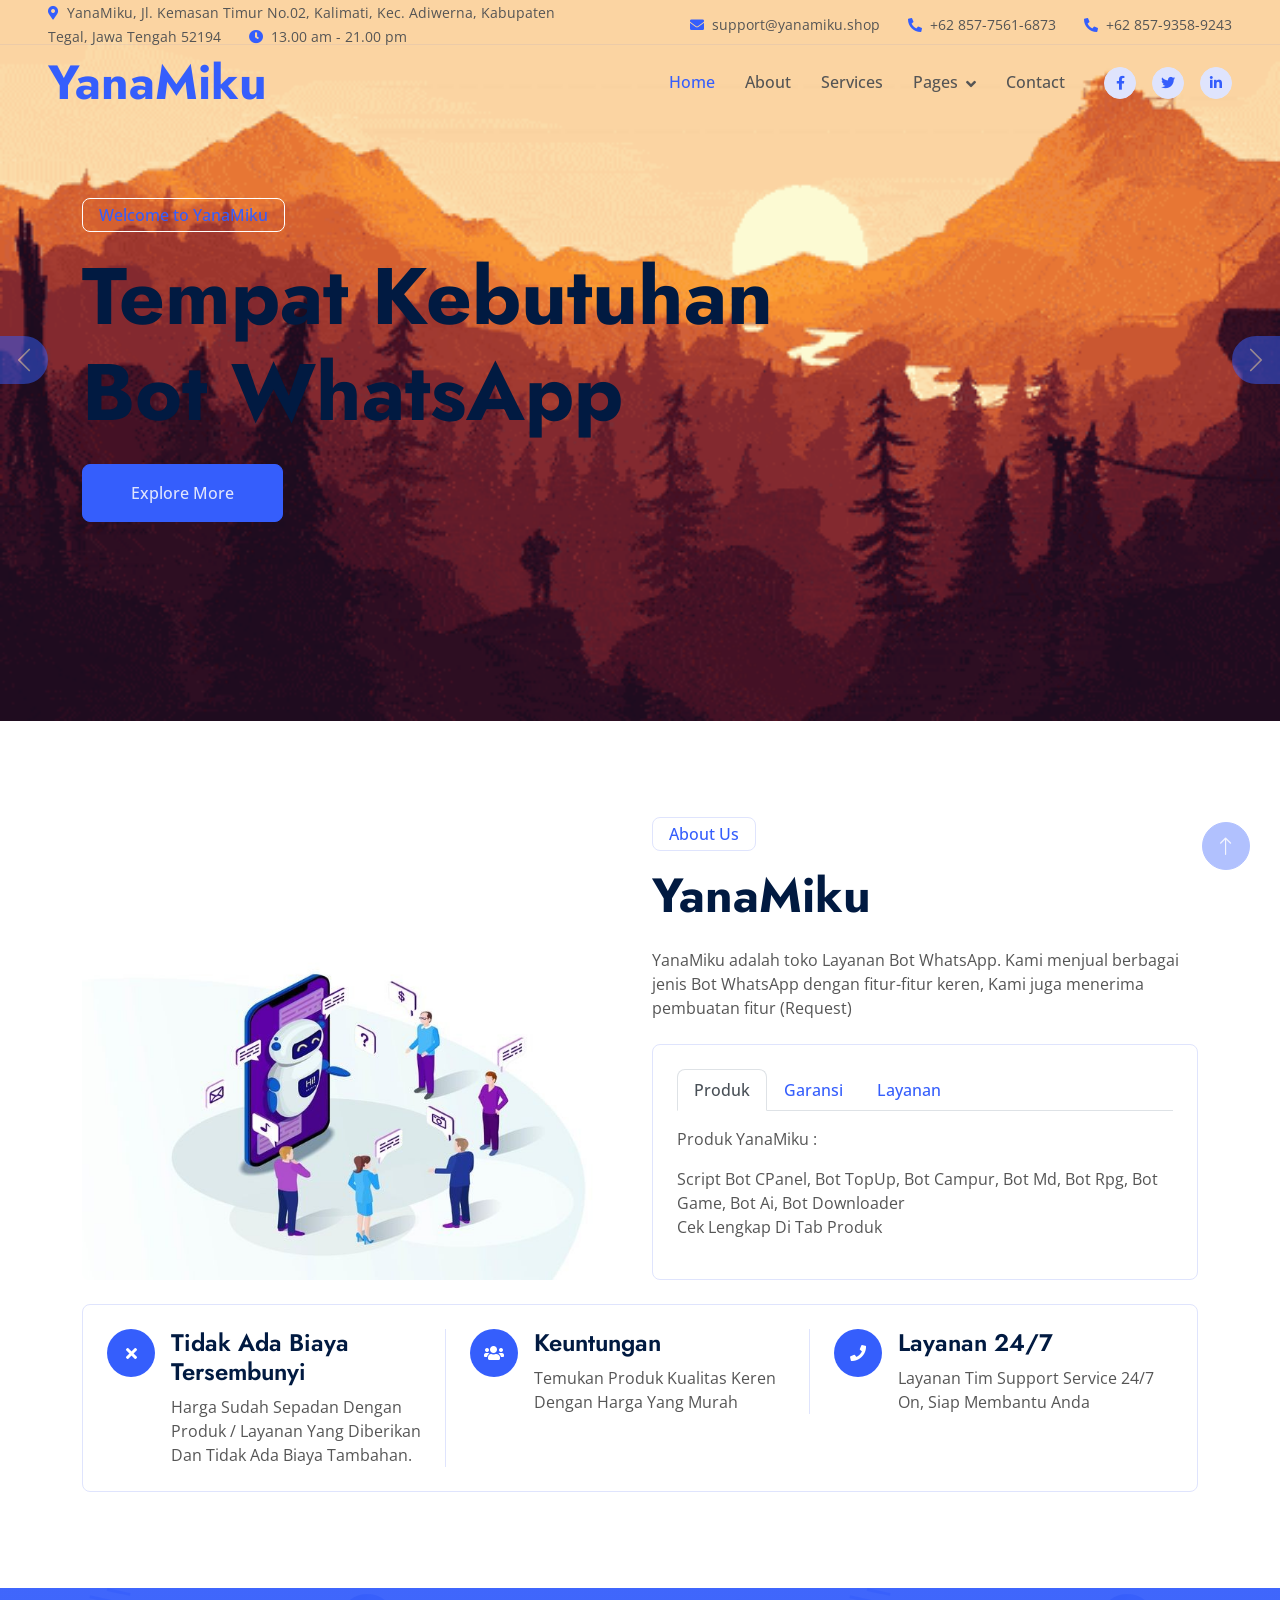
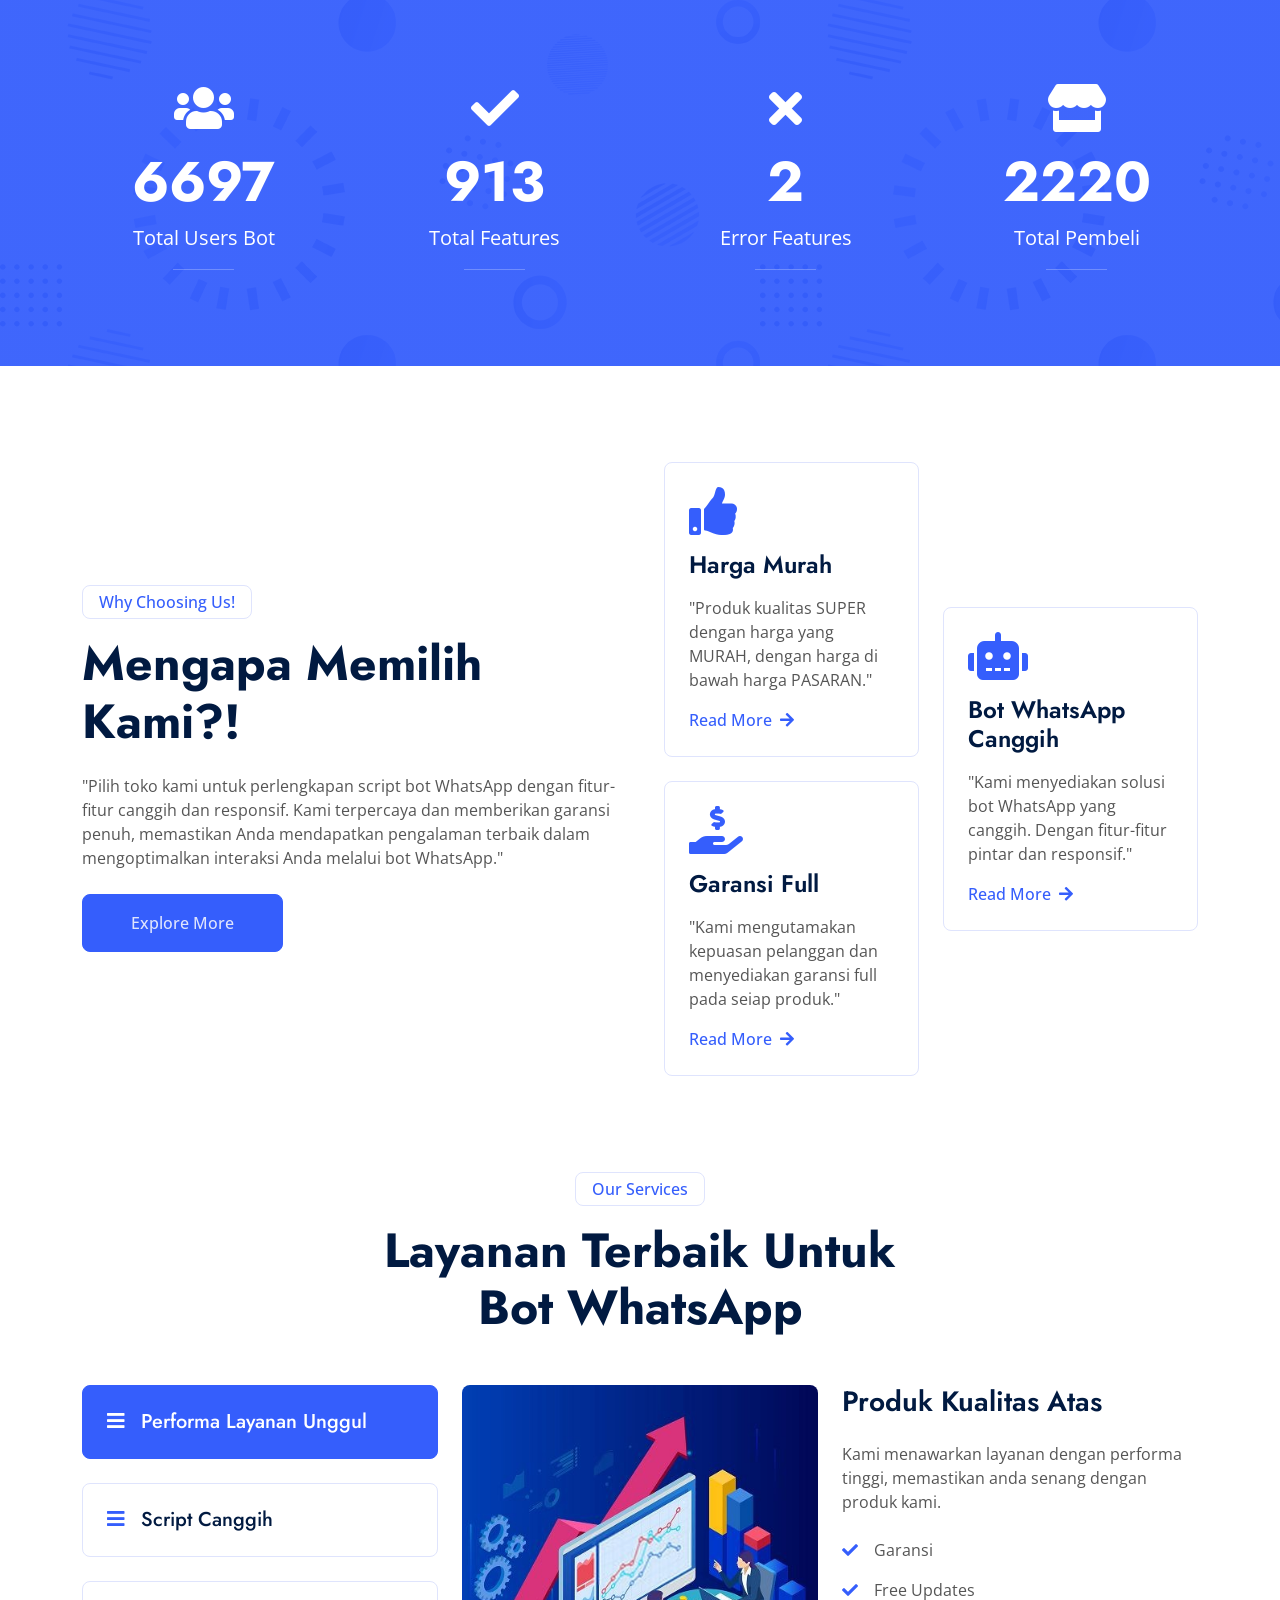
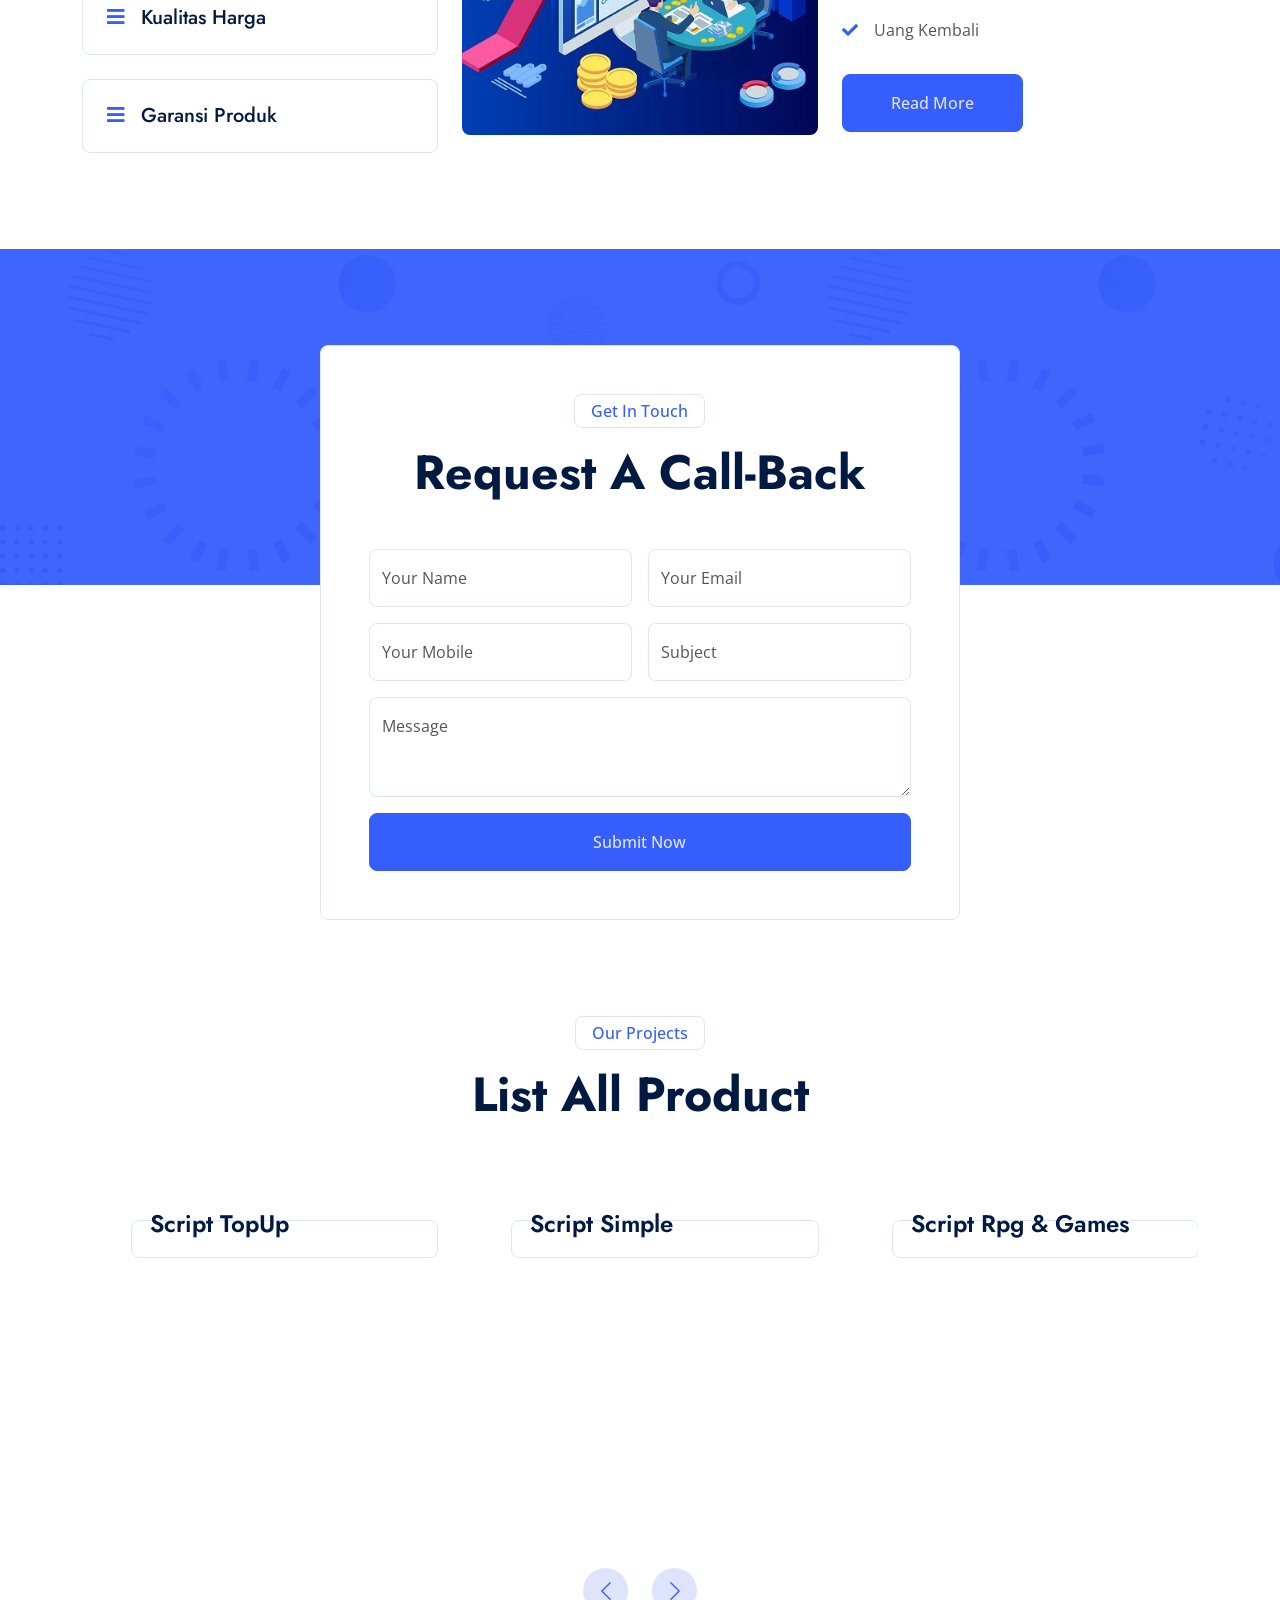
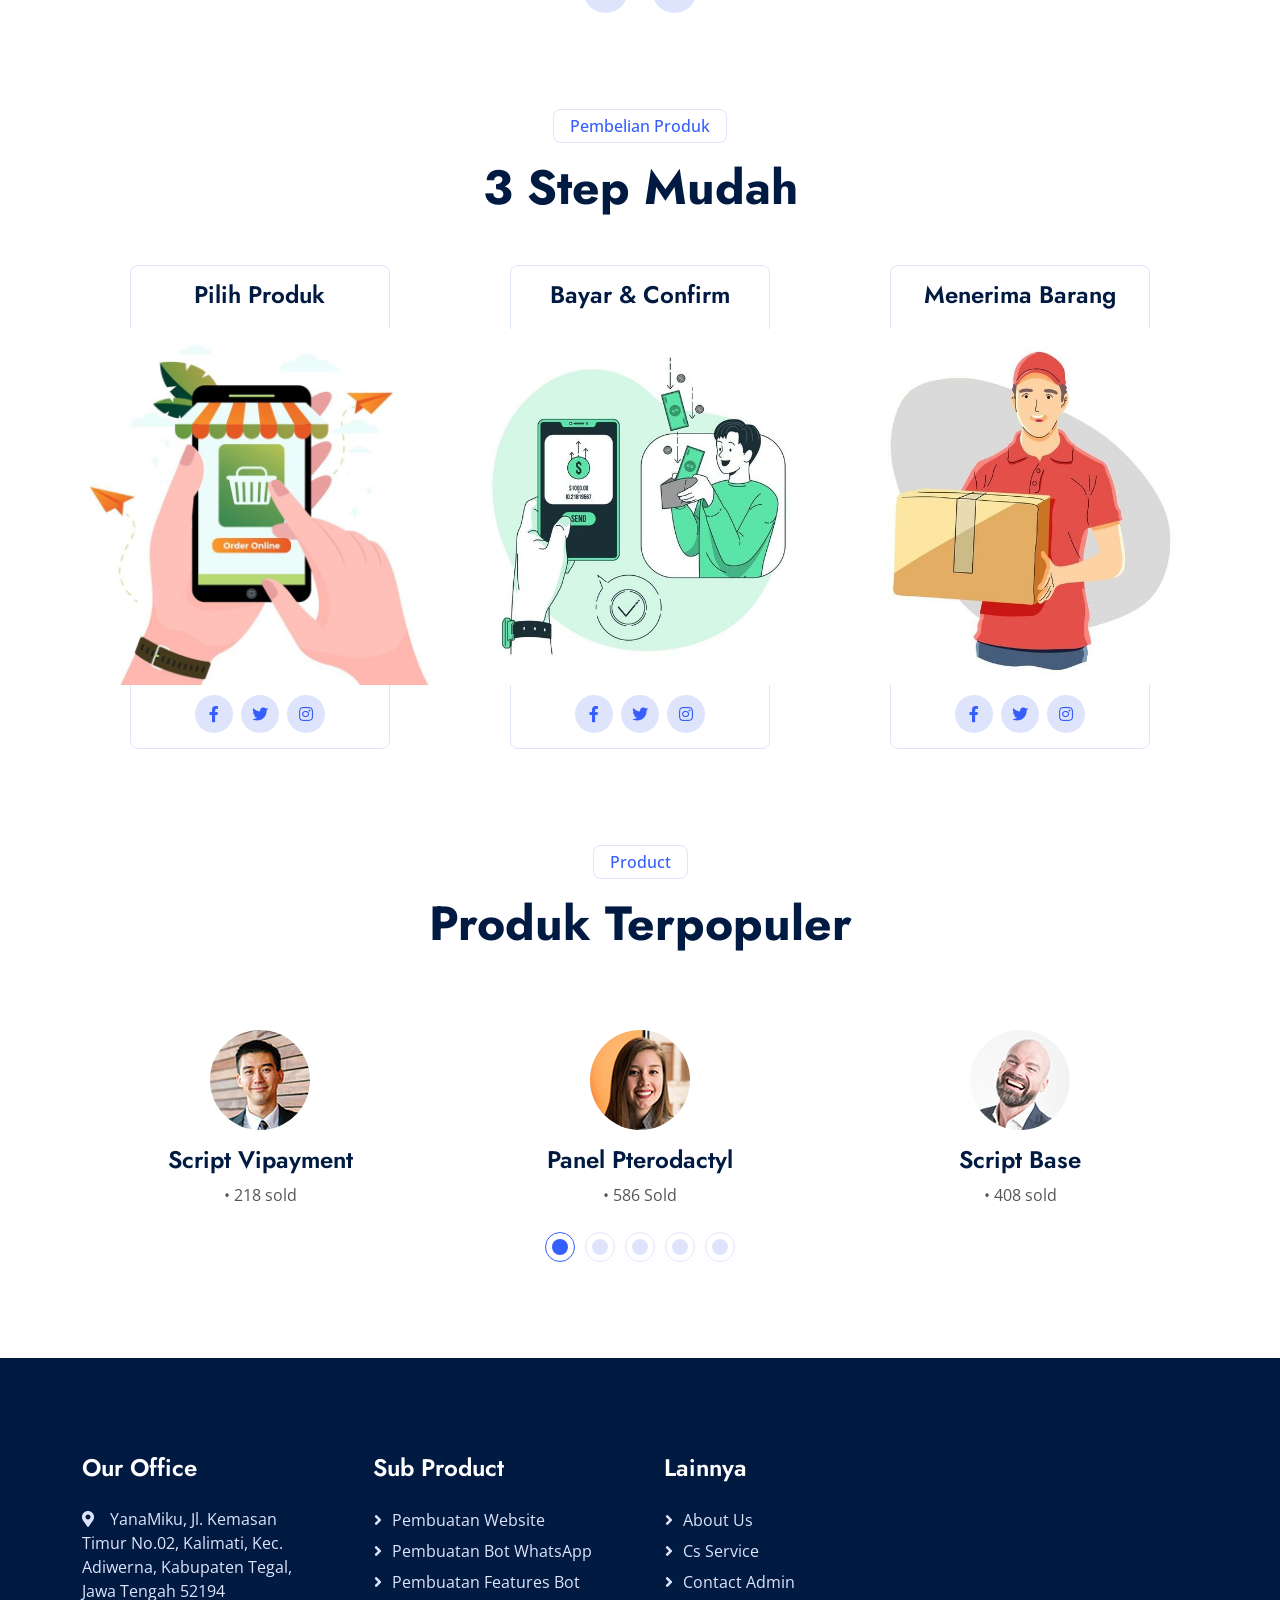
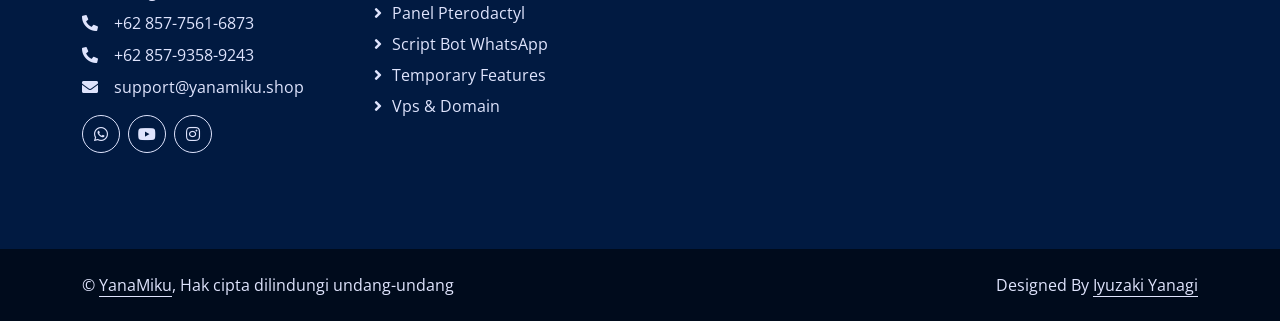
==== commit 0e54a48a: "Update index.html" ====
--- a/index.html
+++ b/index.html
@@ -678,7 +678,7 @@
                     </div> -->
                     <img class="rounded-circle mb-3" src="img/testimonial-1.jpg" alt="">
                     <h4>Panel Pterodactyl</h4>
-                    <span>• 286 Sold</span>
+                    <span>• 586 Sold</span>
                 </div>
                 <div class="testimonial-item">
                     <!-- <div class="testimonial-text border rounded p-4 pt-5 mb-5">
@@ -689,7 +689,7 @@
                     </div> -->
                     <img class="rounded-circle mb-3" src="img/testimonial-2.jpg" alt="">
                     <h4>Script Base</h4>
-                    <span>• 108 sold</span>
+                    <span>• 408 sold</span>
                 </div>
                 <div class="testimonial-item">
                     <!-- <div class="testimonial-text border rounded p-4 pt-5 mb-5">
@@ -700,7 +700,7 @@
                     </div> -->
                     <img class="rounded-circle mb-3" src="img/testimonial-3.jpg" alt="">
                     <h4>Jb Features</h4>
-                    <span>• 74 sold</span>
+                    <span>• 374 sold</span>
                 </div>
                 <div class="testimonial-item">
                     <!-- <div class="testimonial-text border rounded p-4 pt-5 mb-5">
@@ -711,7 +711,7 @@
                     </div> -->
                     <img class="rounded-circle mb-3" src="img/testimonial-4.jpg" alt="">
                     <h4>Script Wabot V2</h4>
-                    <span>• 20 sold</span>
+                    <span>• 220 sold</span>
                 </div>
                 <div class="testimonial-item">
                     <!-- <div class="testimonial-text border rounded p-4 pt-5 mb-5">
@@ -722,7 +722,7 @@
                     </div> -->
                     <img class="rounded-circle mb-3" src="img/testimonial-4.jpg" alt="">
                     <h4>Script Vipayment</h4>
-                    <span>• 18 sold</span>
+                    <span>• 218 sold</span>
                 </div>
             </div>
         </div>
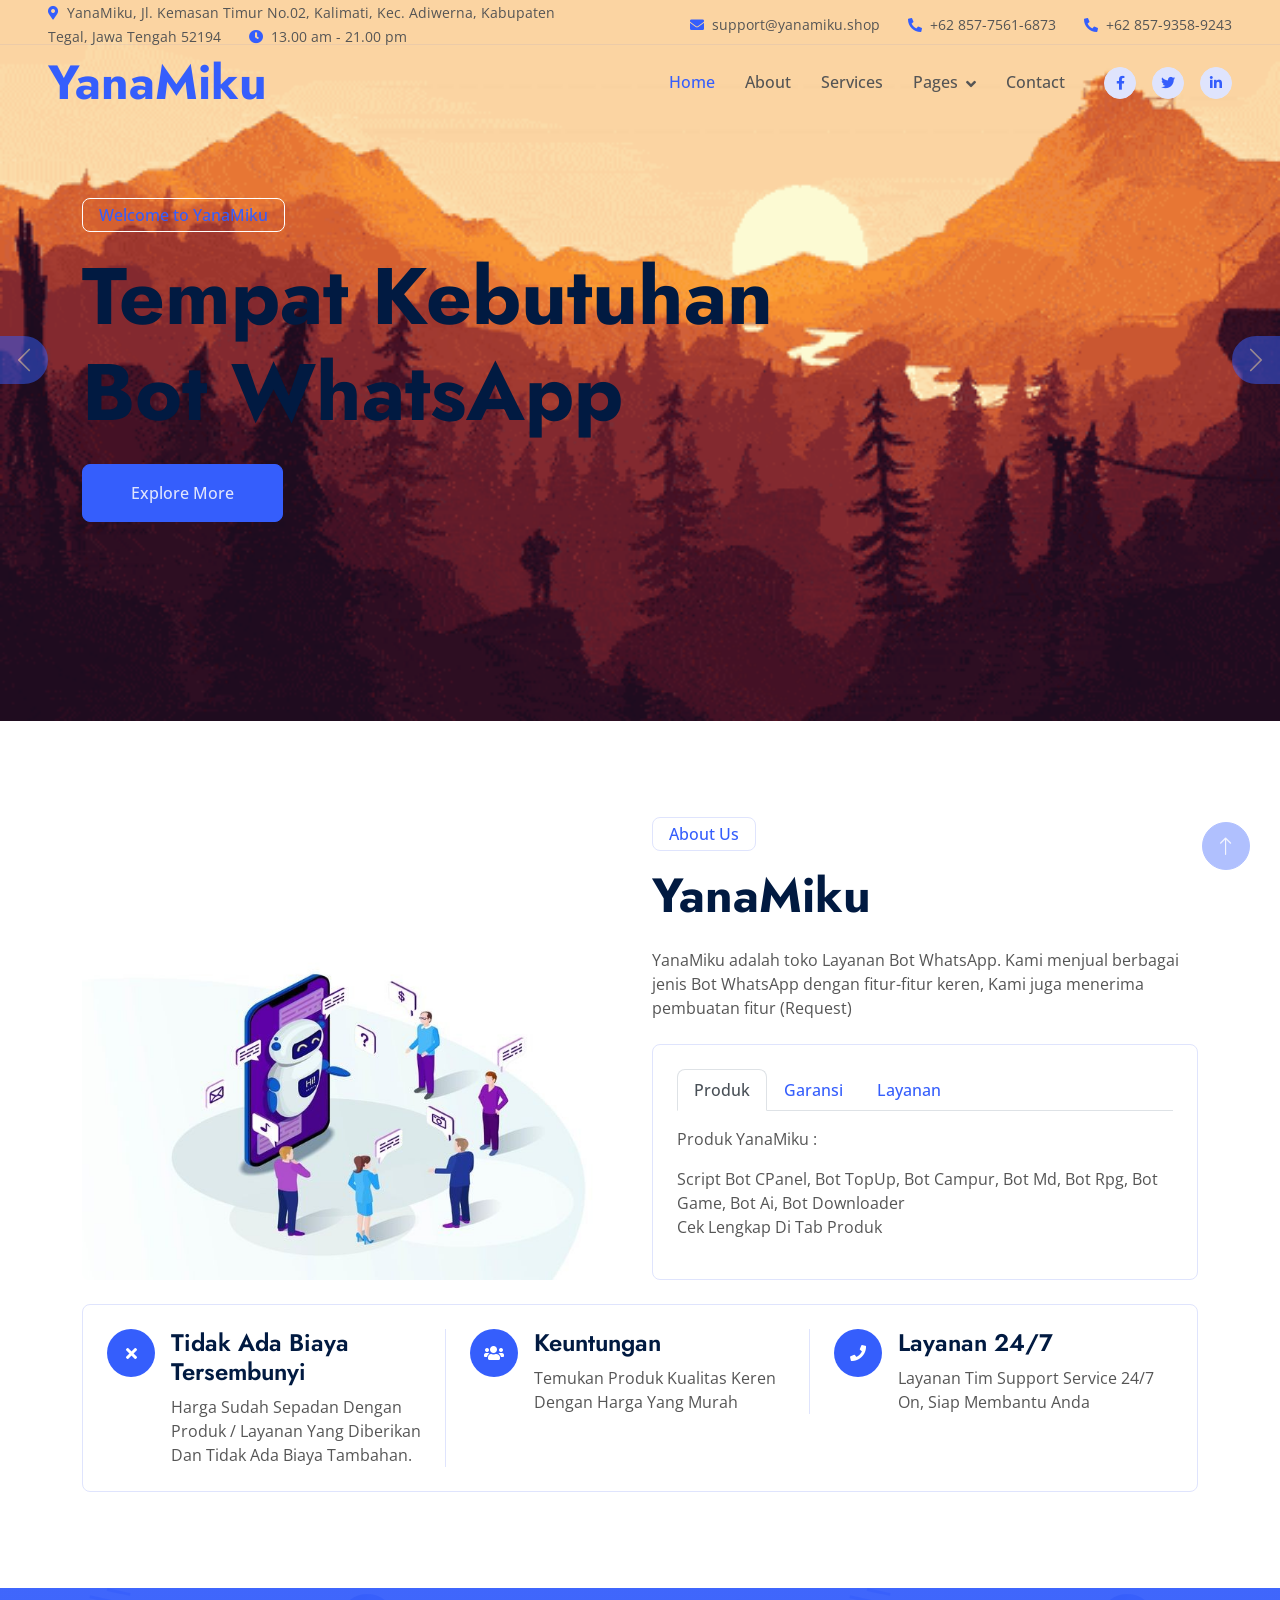
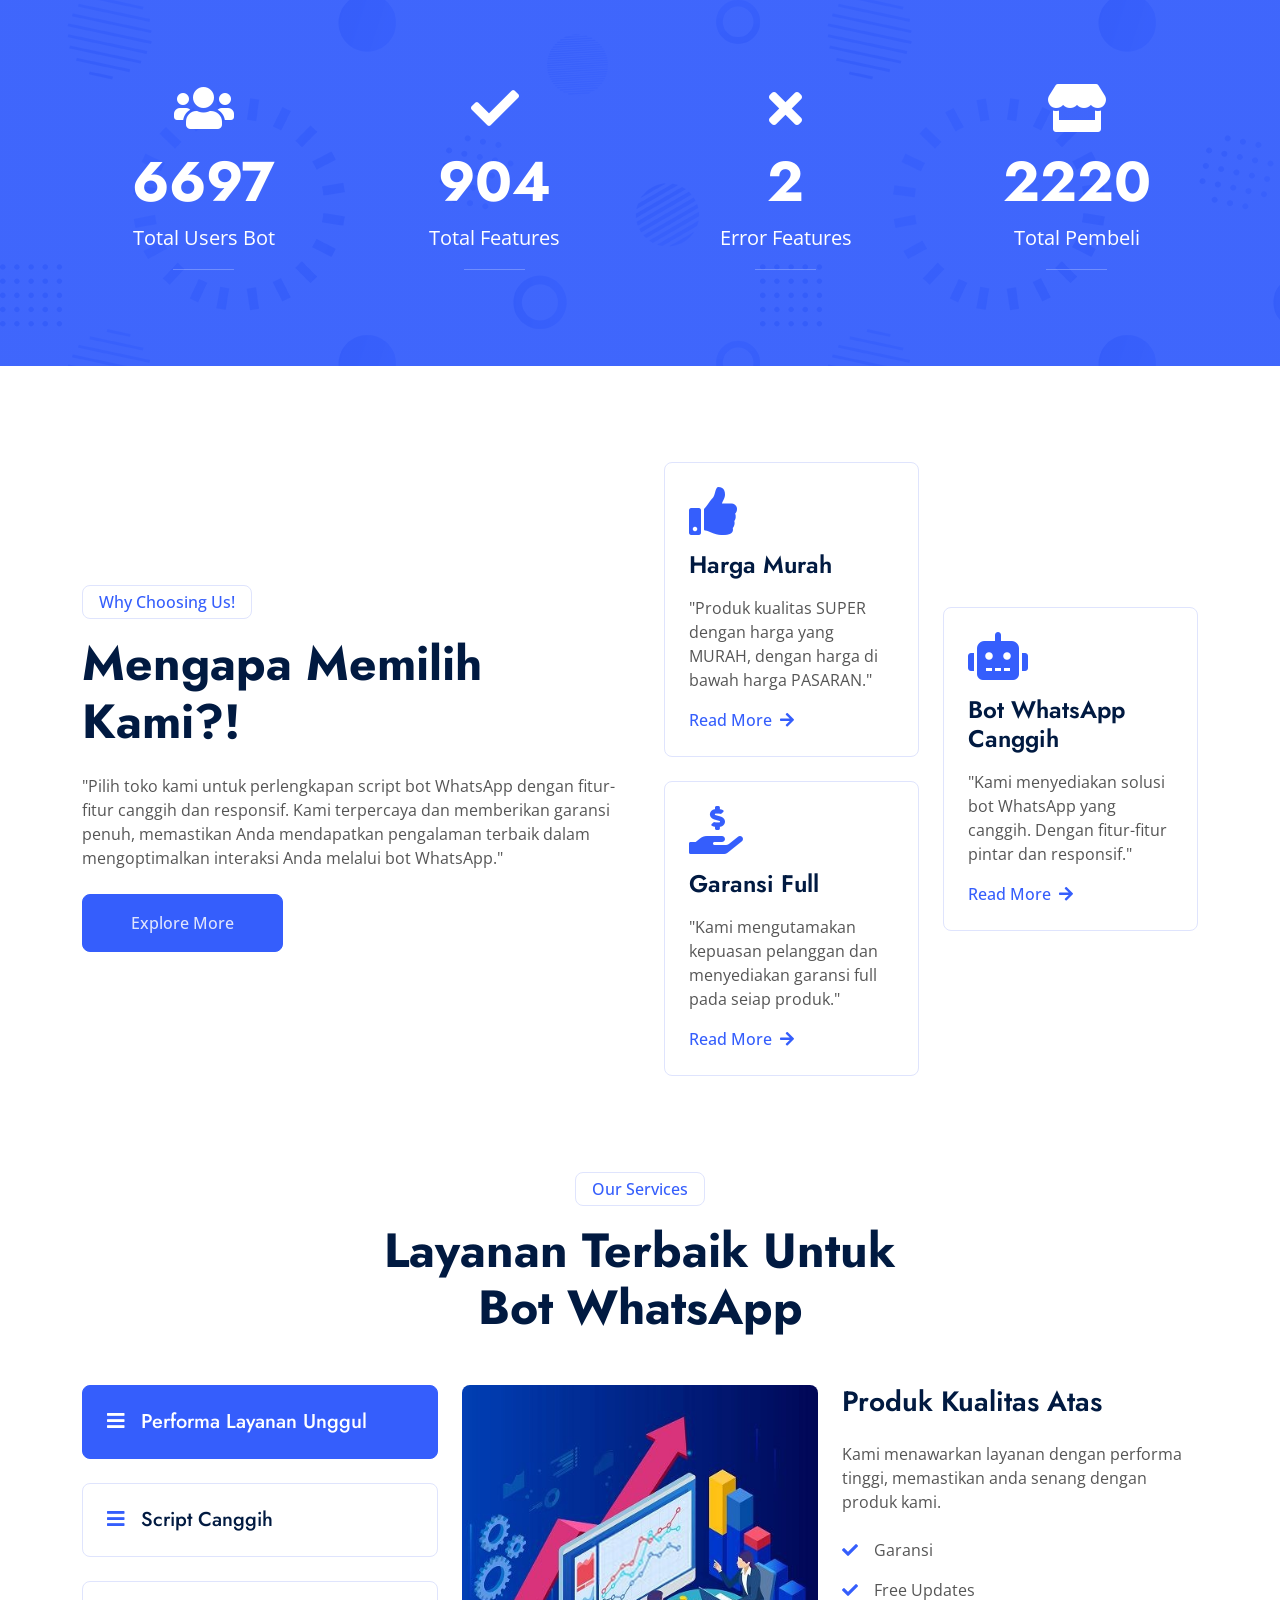
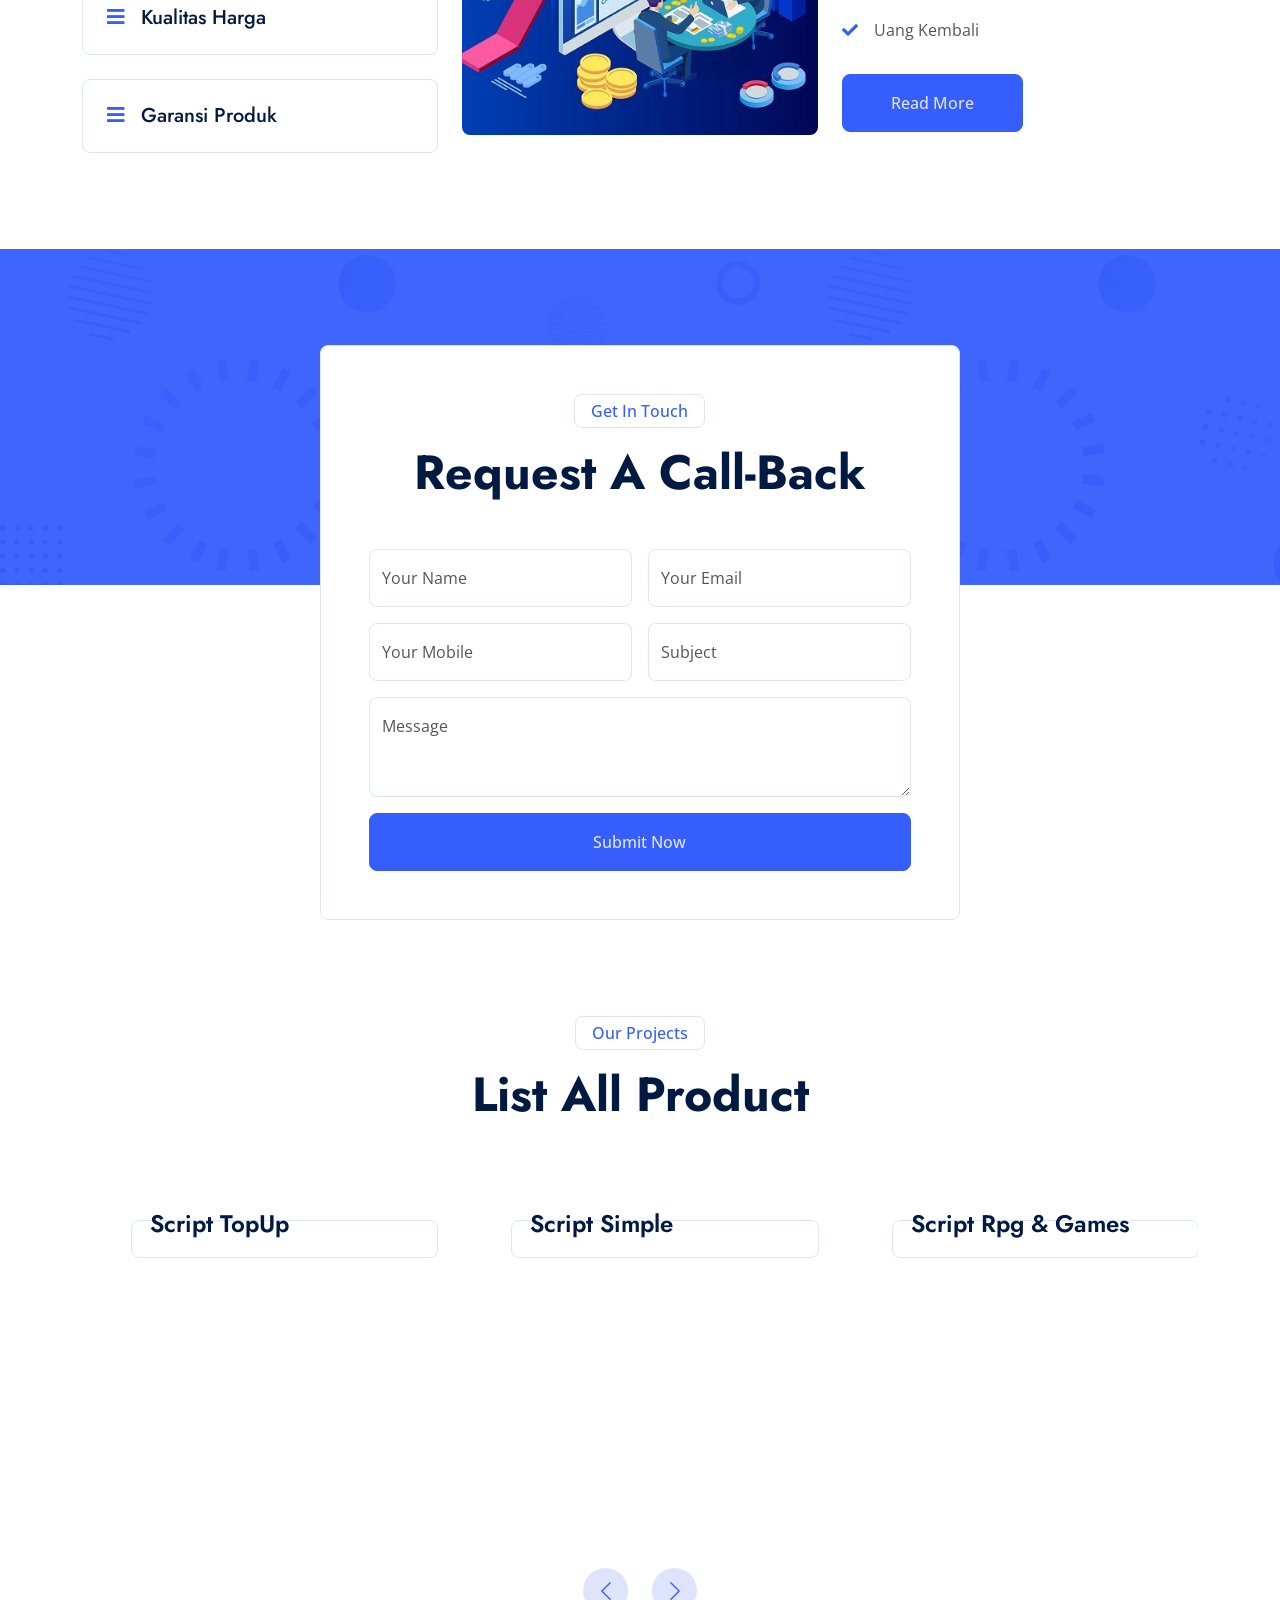
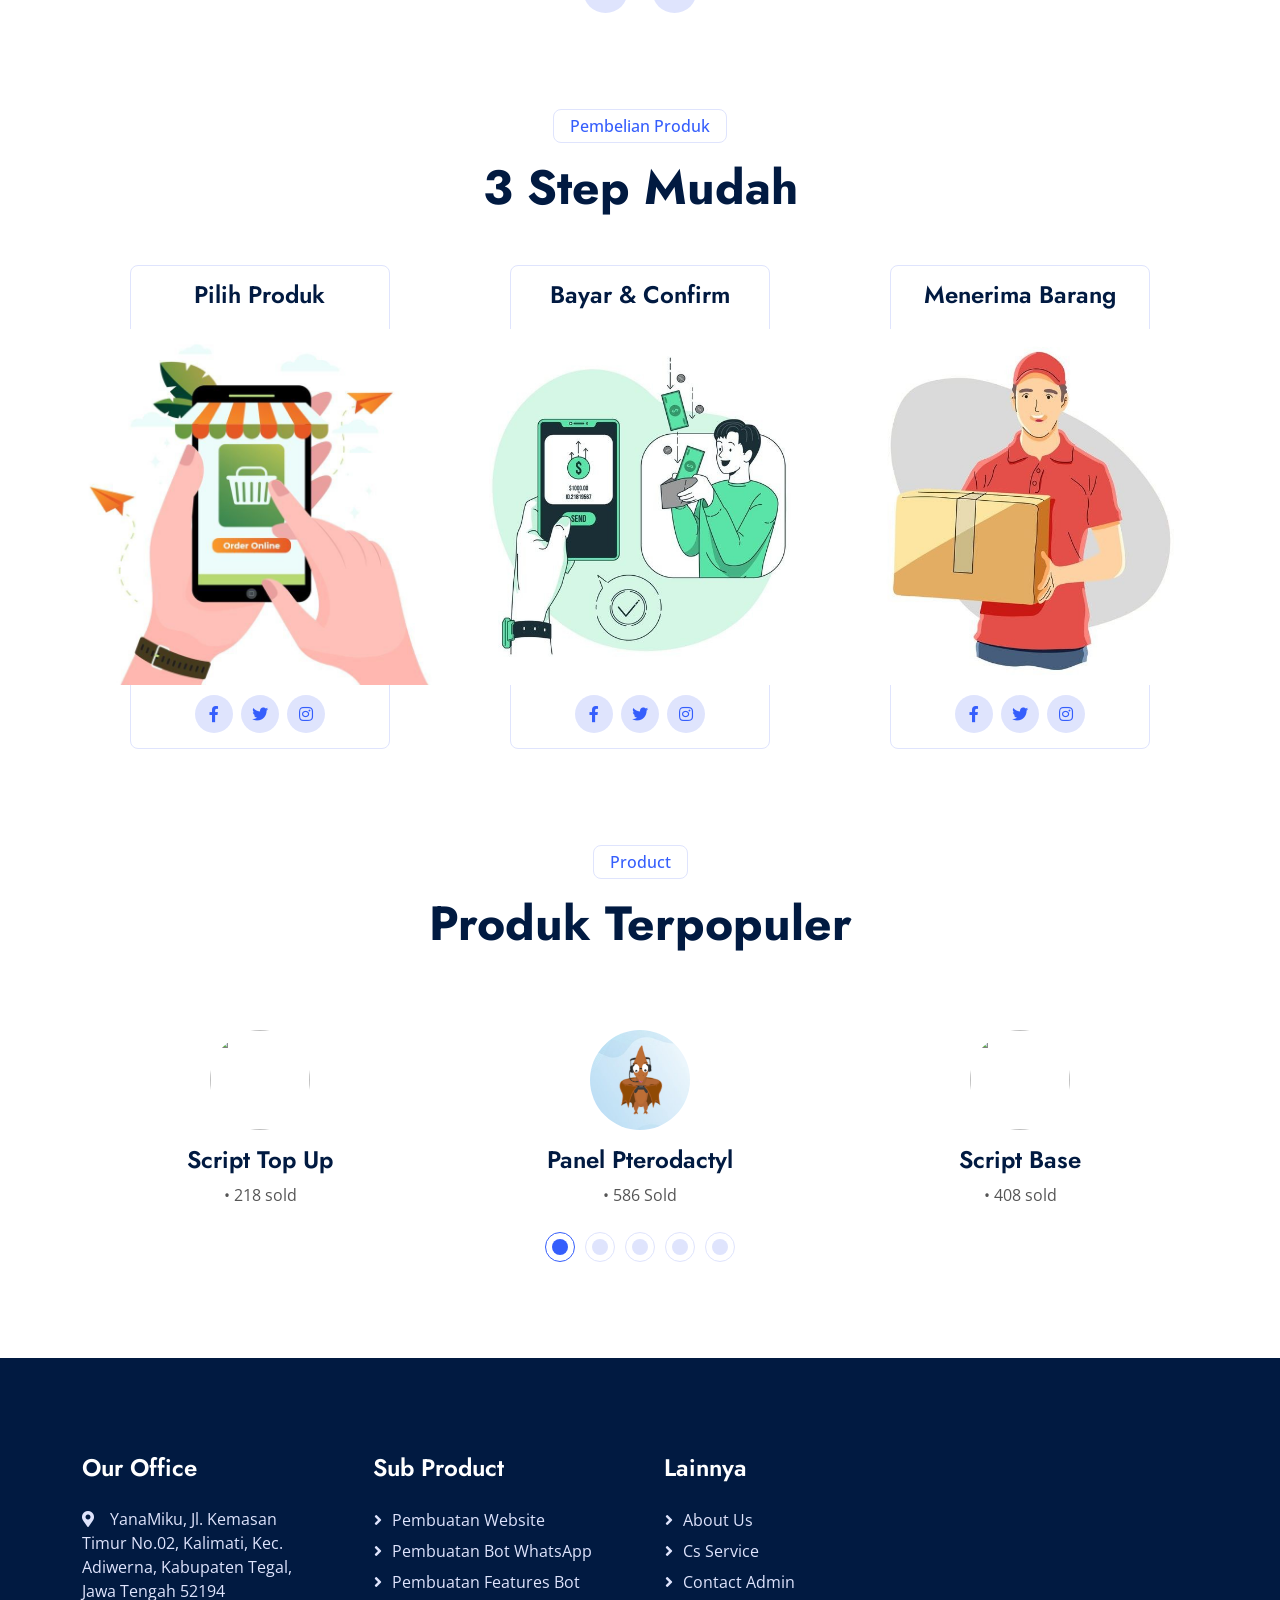
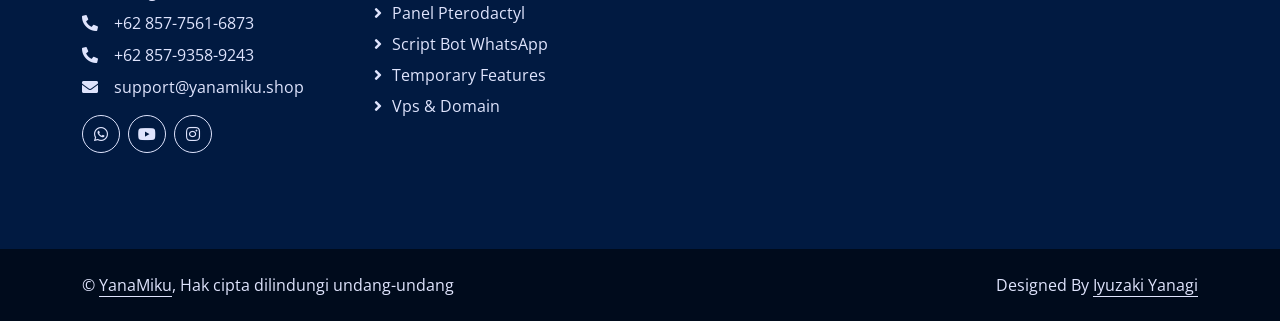
==== commit d334c8cf: "Update index.html" ====
--- a/index.html
+++ b/index.html
@@ -676,7 +676,7 @@
                         </div>
                         Dolores sed duo clita tempor justo dolor et stet lorem kasd labore dolore lorem ipsum. At lorem lorem magna ut et, nonumy et labore et tempor diam tempor erat.
                     </div> -->
-                    <img class="rounded-circle mb-3" src="img/testimonial-1.jpg" alt="">
+                    <img class="rounded-circle mb-3" src="img/panel.jpg" alt="">
                     <h4>Panel Pterodactyl</h4>
                     <span>• 586 Sold</span>
                 </div>
@@ -687,7 +687,7 @@
                         </div>
                         Dolores sed duo clita tempor justo dolor et stet lorem kasd labore dolore lorem ipsum. At lorem lorem magna ut et, nonumy et labore et tempor diam tempor erat.
                     </div> -->
-                    <img class="rounded-circle mb-3" src="img/testimonial-2.jpg" alt="">
+                    <img class="rounded-circle mb-3" src="https://iili.io/JRMpsAG.jpg" alt="">
                     <h4>Script Base</h4>
                     <span>• 408 sold</span>
                 </div>
@@ -698,7 +698,7 @@
                         </div>
                         Dolores sed duo clita tempor justo dolor et stet lorem kasd labore dolore lorem ipsum. At lorem lorem magna ut et, nonumy et labore et tempor diam tempor erat.
                     </div> -->
-                    <img class="rounded-circle mb-3" src="img/testimonial-3.jpg" alt="">
+                    <img class="rounded-circle mb-3" src="https://iili.io/JRVGYAB.jpg" alt="">
                     <h4>Jb Features</h4>
                     <span>• 374 sold</span>
                 </div>
@@ -709,8 +709,8 @@
                         </div>
                         Dolores sed duo clita tempor justo dolor et stet lorem kasd labore dolore lorem ipsum. At lorem lorem magna ut et, nonumy et labore et tempor diam tempor erat.
                     </div> -->
-                    <img class="rounded-circle mb-3" src="img/testimonial-4.jpg" alt="">
-                    <h4>Script Wabot V2</h4>
+                    <img class="rounded-circle mb-3" src="https://iili.io/JRMpi9s.jpg" alt="">
+                    <h4>Script Premium</h4>
                     <span>• 220 sold</span>
                 </div>
                 <div class="testimonial-item">
@@ -720,8 +720,8 @@
                         </div>
                         Dolores sed duo clita tempor justo dolor et stet lorem kasd labore dolore lorem ipsum. At lorem lorem magna ut et, nonumy et labore et tempor diam tempor erat.
                     </div> -->
-                    <img class="rounded-circle mb-3" src="img/testimonial-4.jpg" alt="">
-                    <h4>Script Vipayment</h4>
+                    <img class="rounded-circle mb-3" src="https://iili.io/JRMptol.jpg" alt="">
+                    <h4>Script Top Up</h4>
                     <span>• 218 sold</span>
                 </div>
             </div>
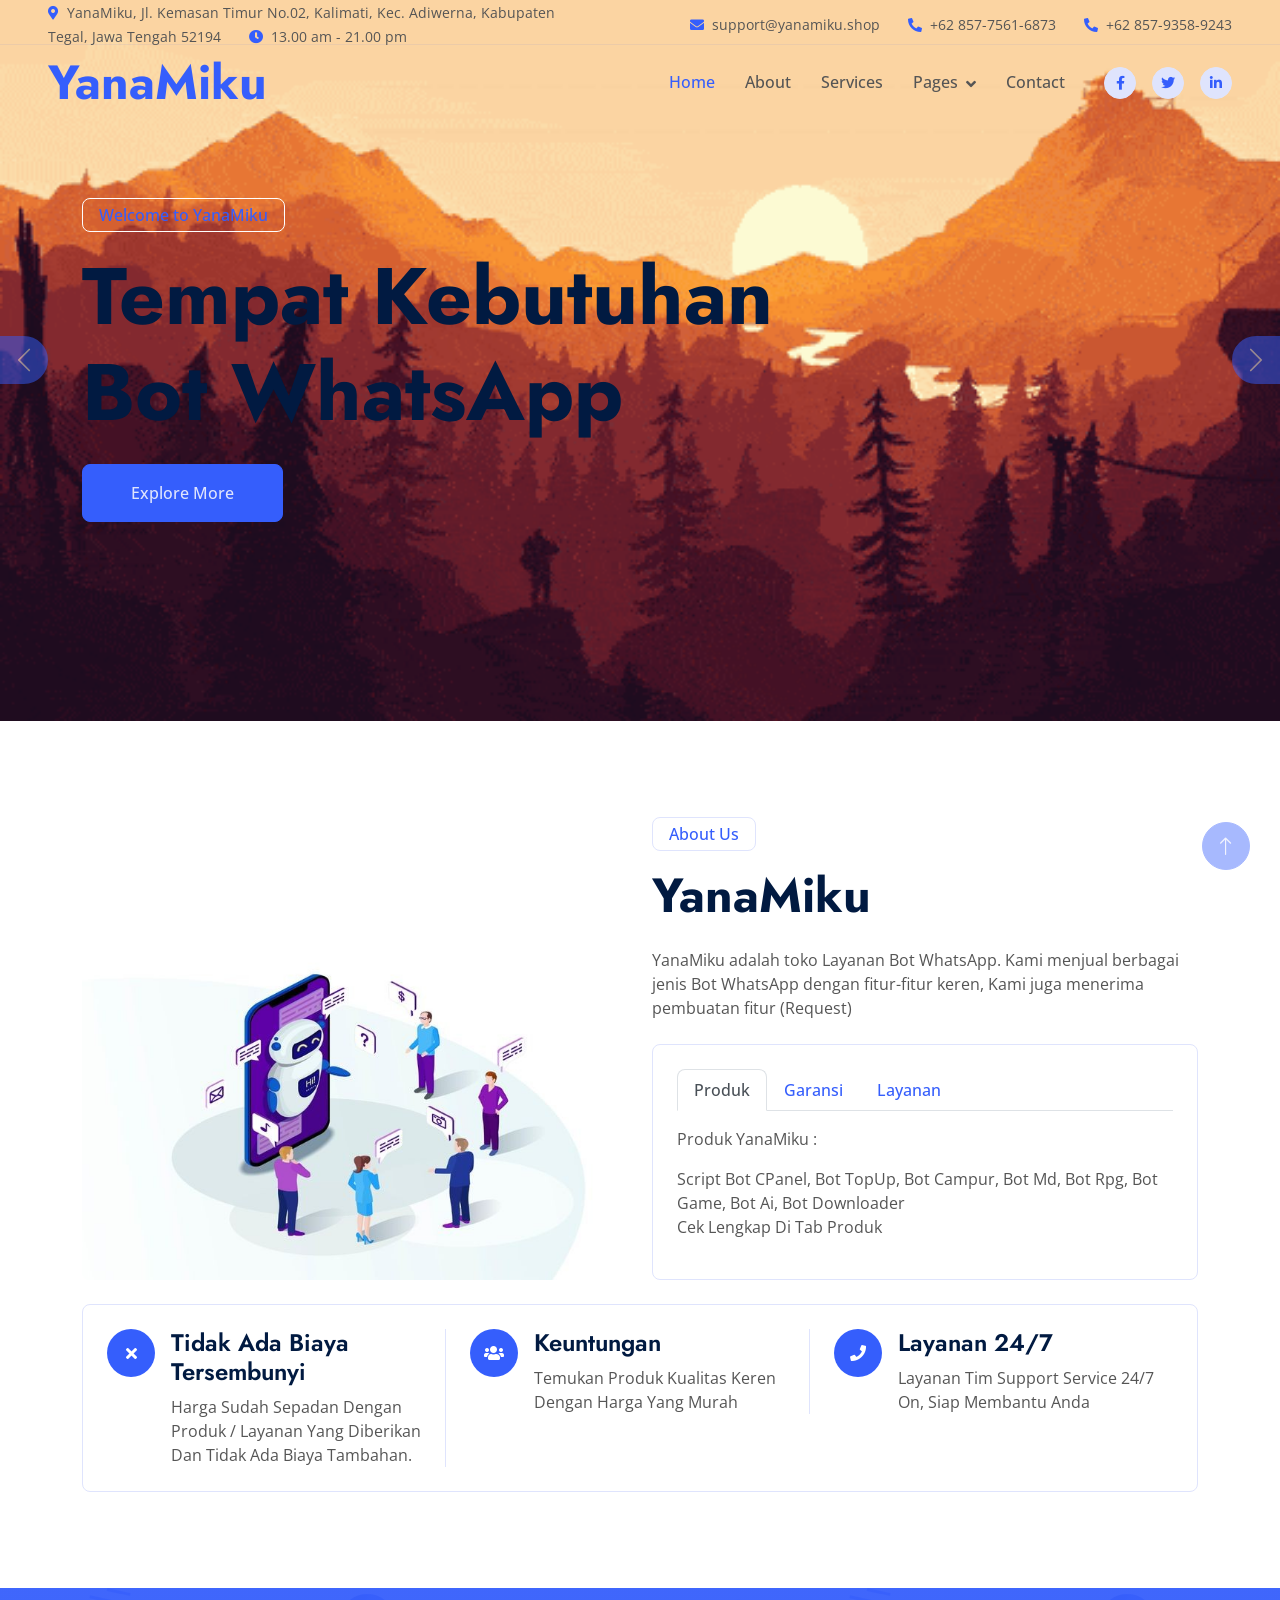
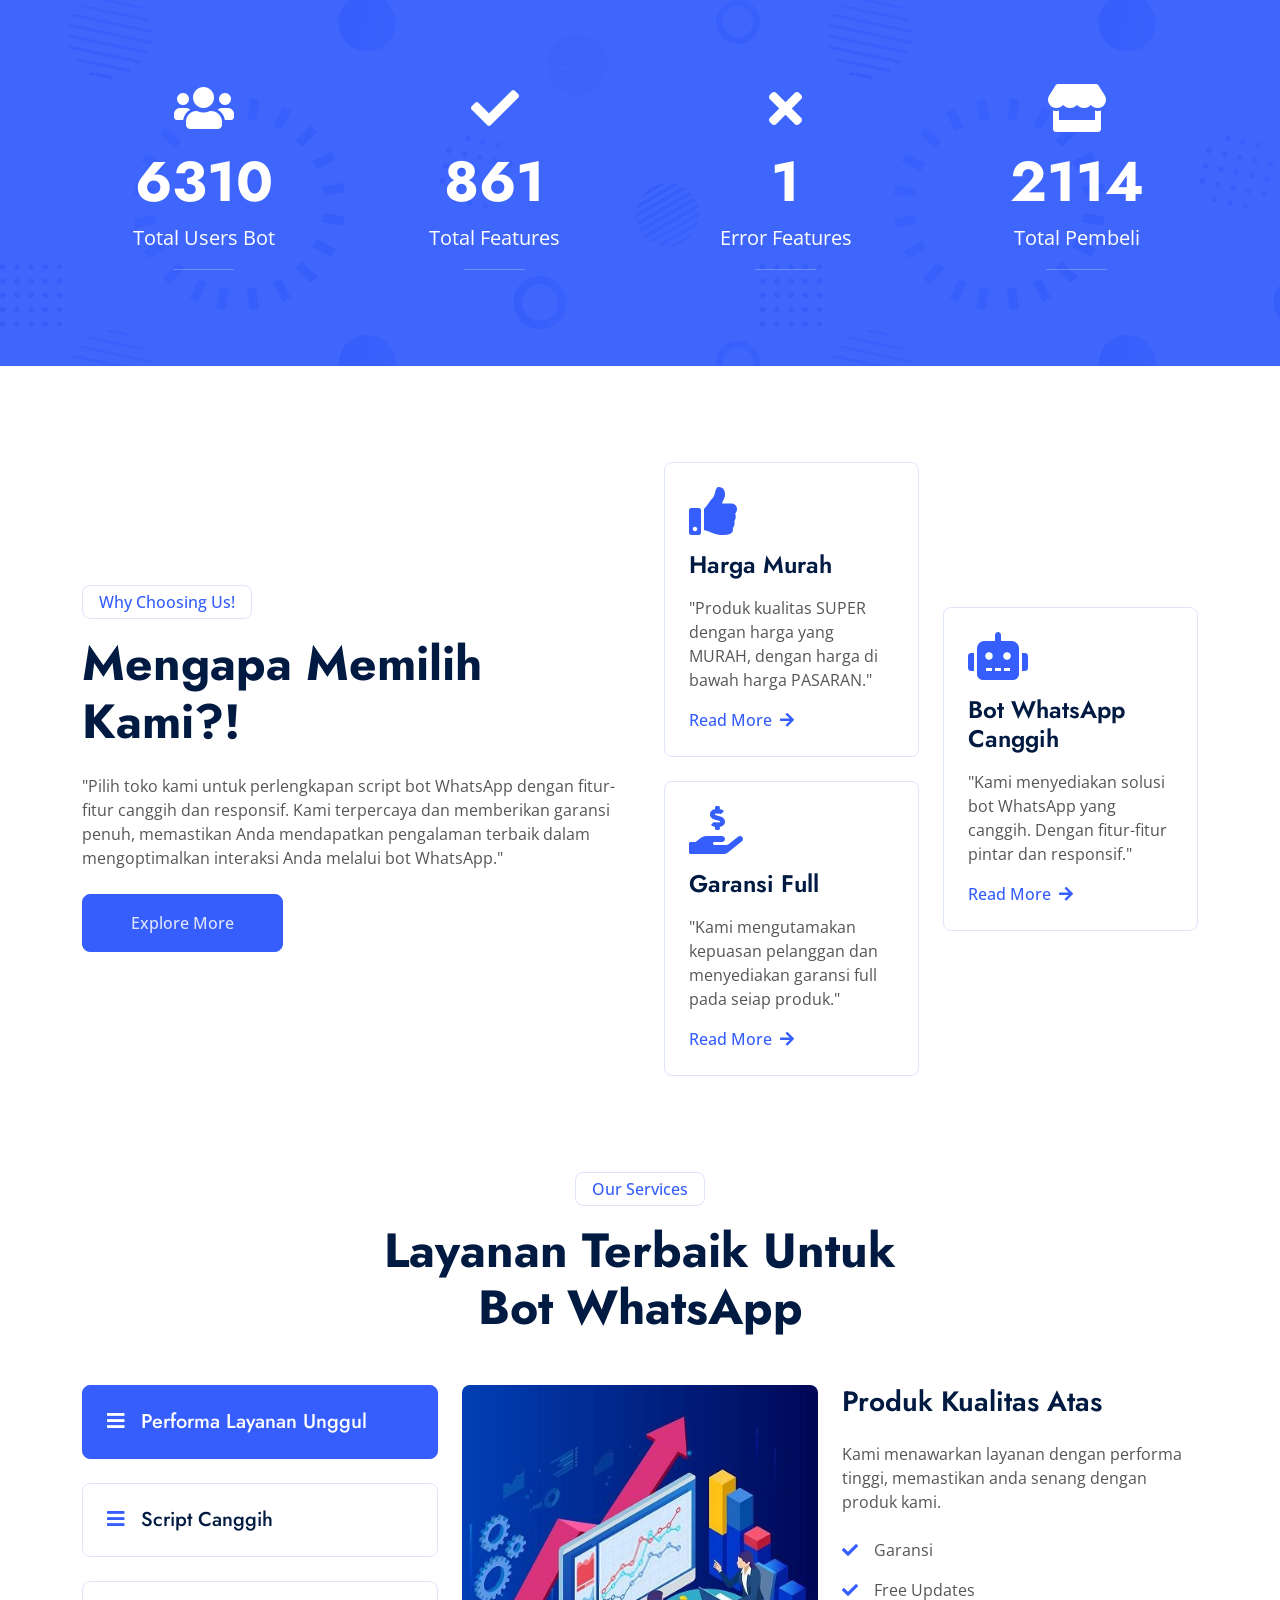
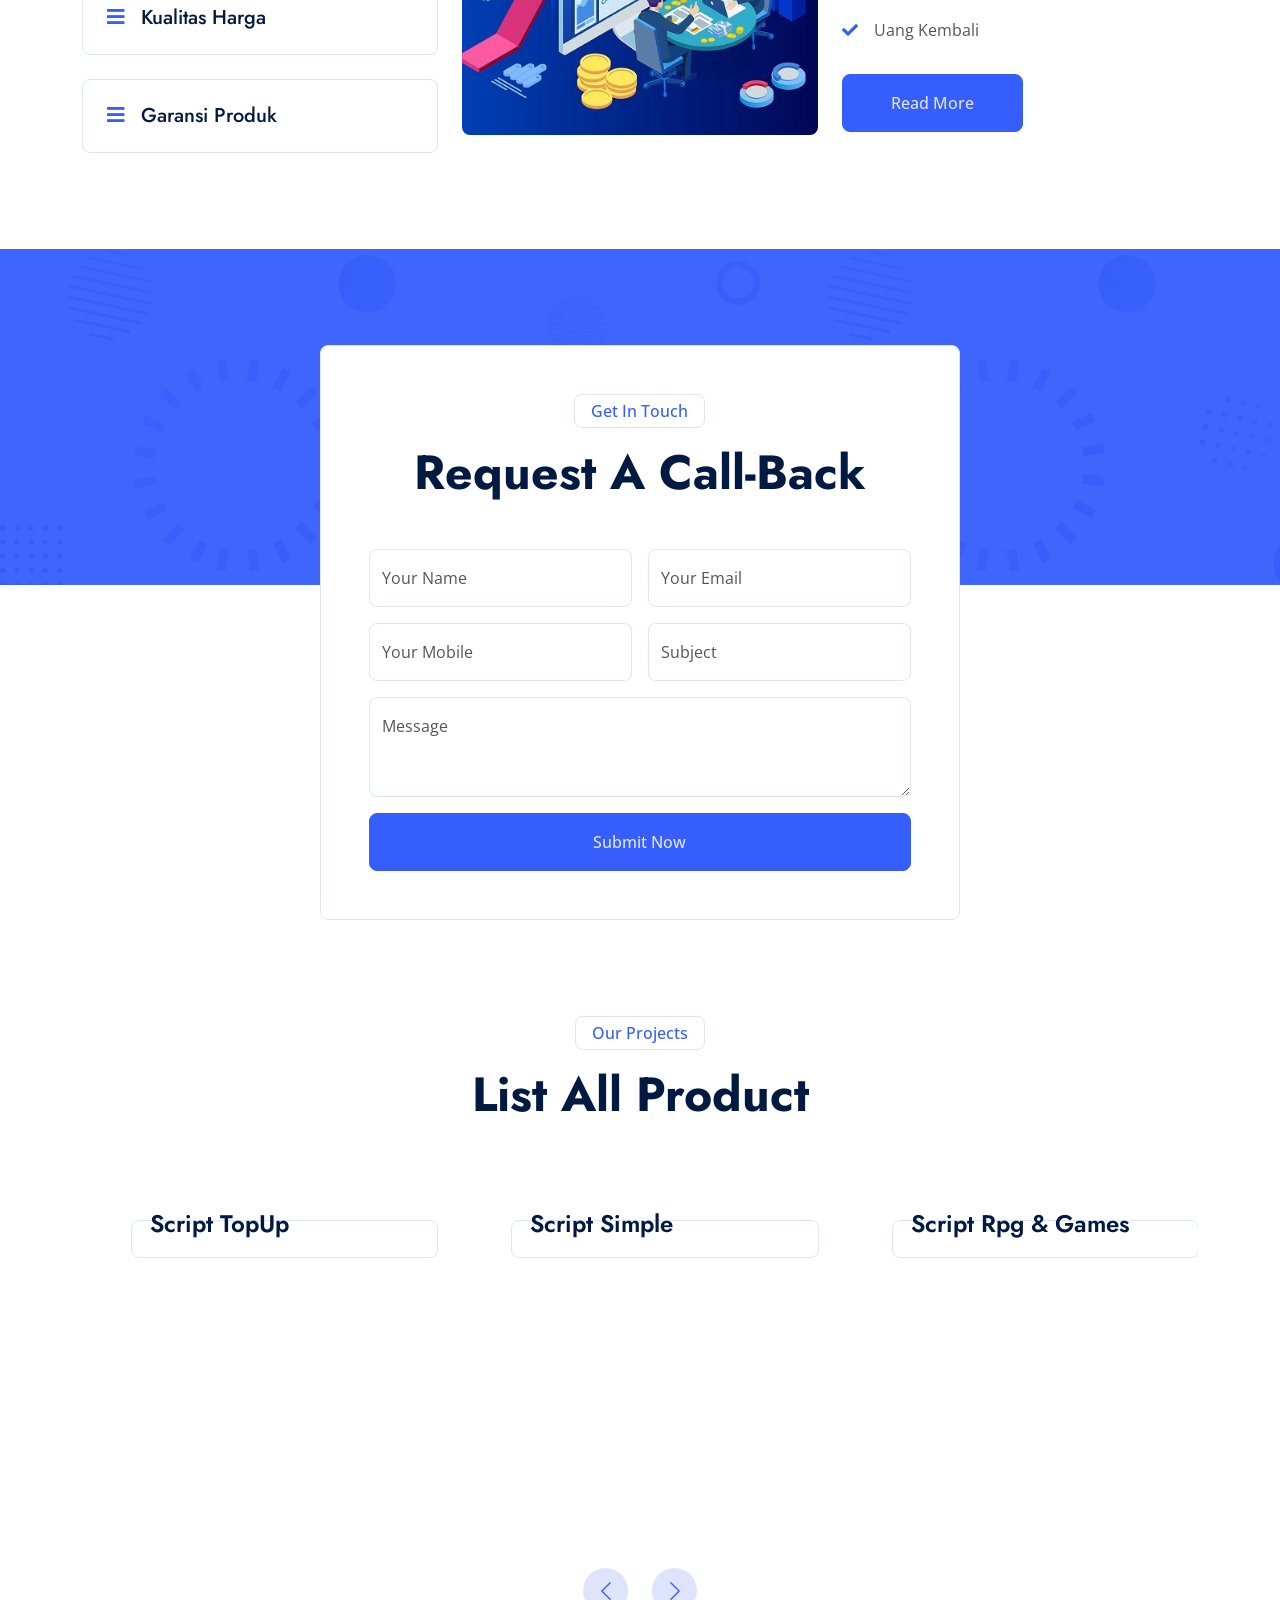
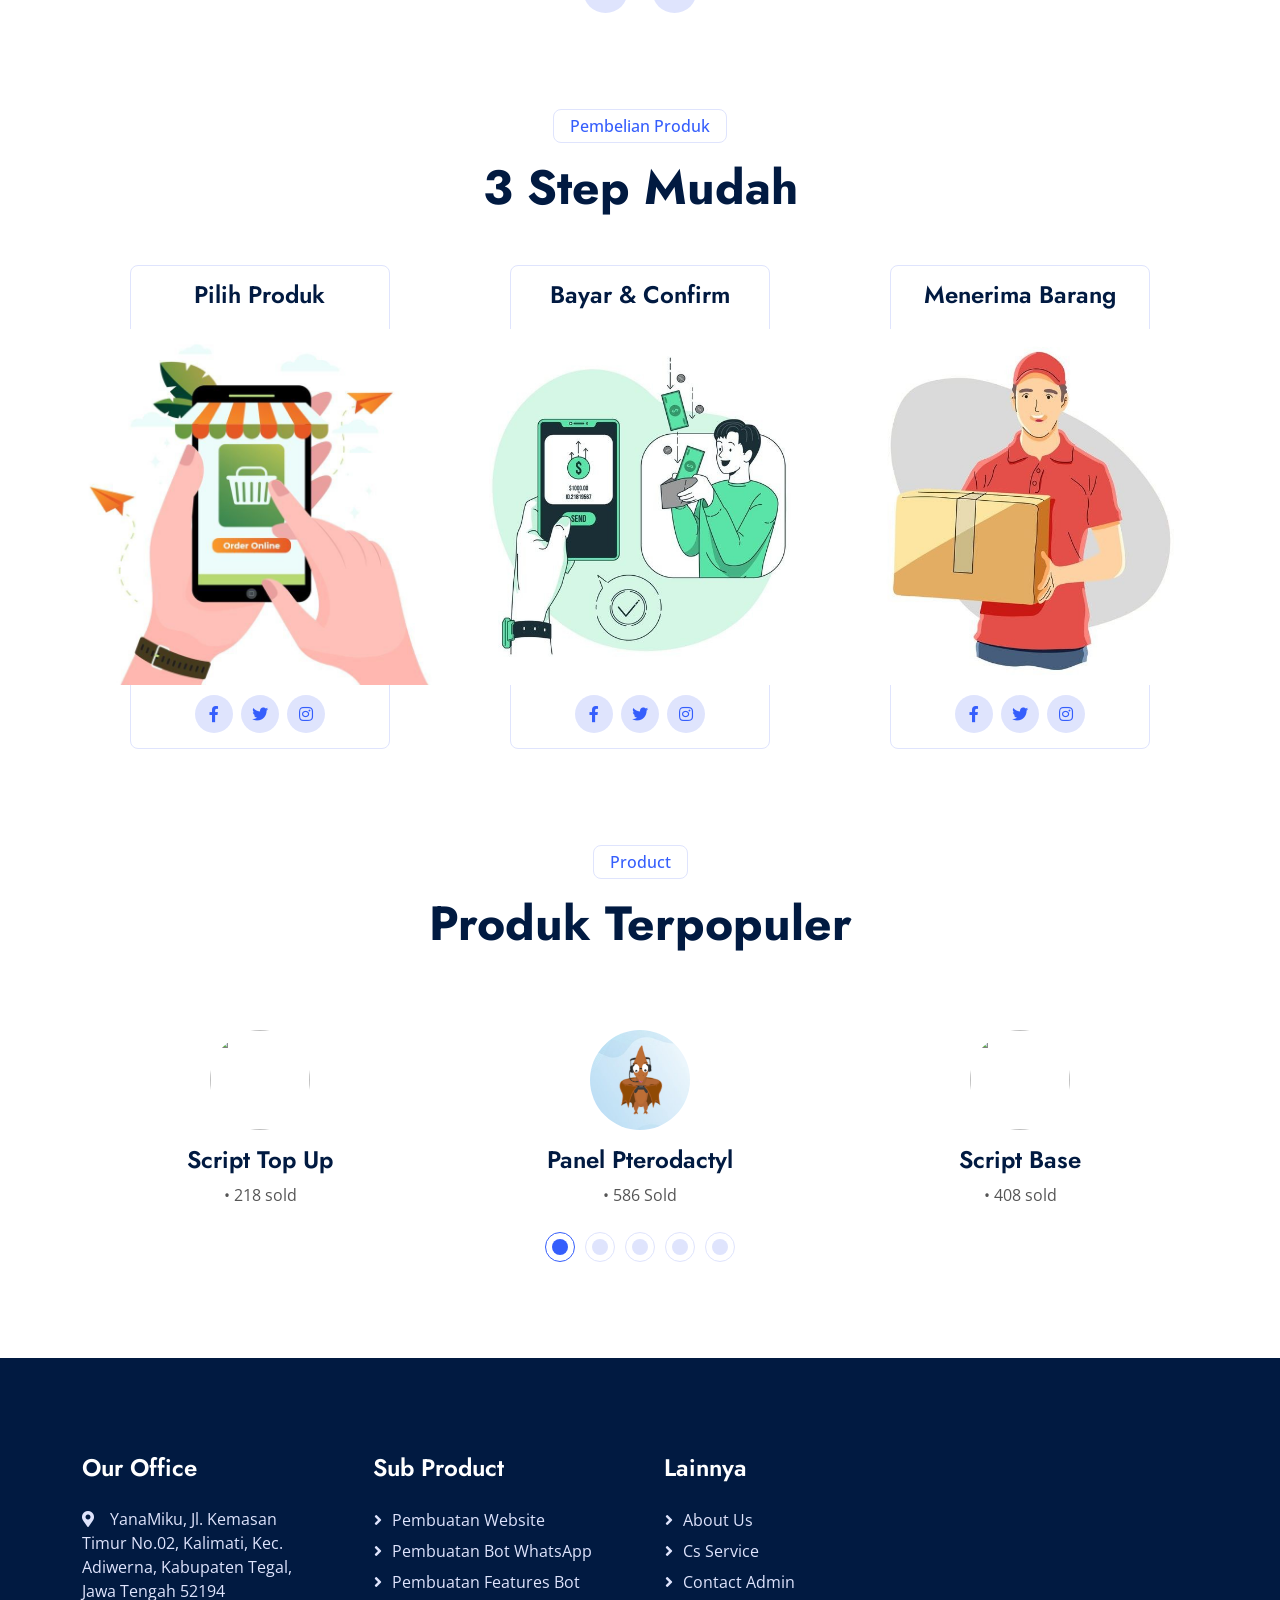
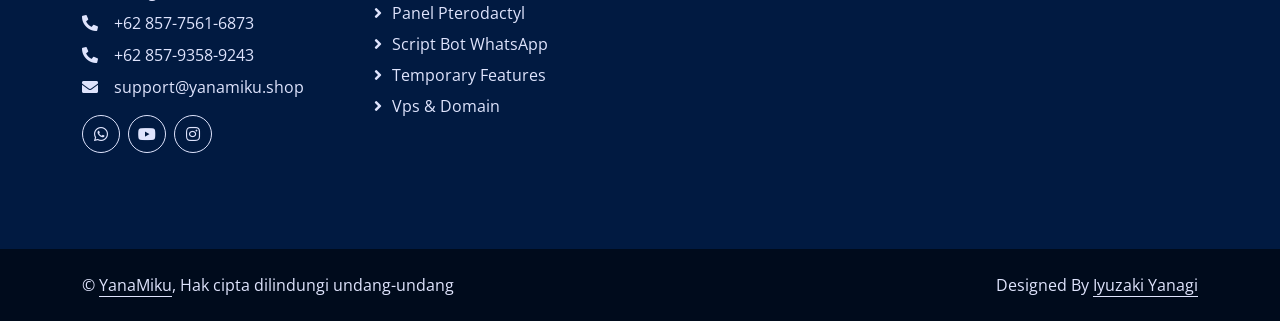
==== commit be138384: "Update index.html" ====
--- a/index.html
+++ b/index.html
@@ -7,6 +7,9 @@
     <meta content="width=device-width, initial-scale=1.0" name="viewport">
     <meta content="Bot WhatsApp Gratis" name="keywords">
     <meta content="Tempat Kebutuhan Bot WhatsApp Lengkap, Dengan Fitur Canggih" name="description">
+    <meta property="og:title" content="YanaMiku - Shop">
+    <meta property="og:description" content="Tempat Kebutuhan Bot WhatsApp Lengkap, Dengan Fitur Canggih">
+    <meta property="og:image" content="https://iili.io/JRMAZuf.jpg">
     <link rel="icon" type="image/x-icon" href="https://iili.io/JRMAZuf.jpg">
 
     <!-- Favicon -->
@@ -15,12 +18,12 @@
     <!-- Google Web Fonts -->
     <link rel="preconnect" href="https://fonts.googleapis.com">
     <link rel="preconnect" href="https://fonts.gstatic.com" crossorigin>
-    <link href="https://fonts.googleapis.com/css2?family=Jost:wght@500;600;700&family=Open+Sans:wght@400;500&display=swap" rel="stylesheet">  
+    <link href="https://fonts.googleapis.com/css2?family=Jost:wght@500;600;700&family=Open+Sans:wght@400;500&display=swap" rel="stylesheet">
 
     <!-- Icon Font Stylesheet -->
     <link href="https://cdnjs.cloudflare.com/ajax/libs/font-awesome/5.10.0/css/all.min.css" rel="stylesheet">
     <link href="https://cdn.jsdelivr.net/npm/bootstrap-icons@1.4.1/font/bootstrap-icons.css" rel="stylesheet">
-    
+
     <!-- Google Search -->
     <meta name="google-site-verification" content="S8Qe_cg_jA7xK4iWQhkuoZO0VvUK2j96kLV9CxWa_ZU" />
 
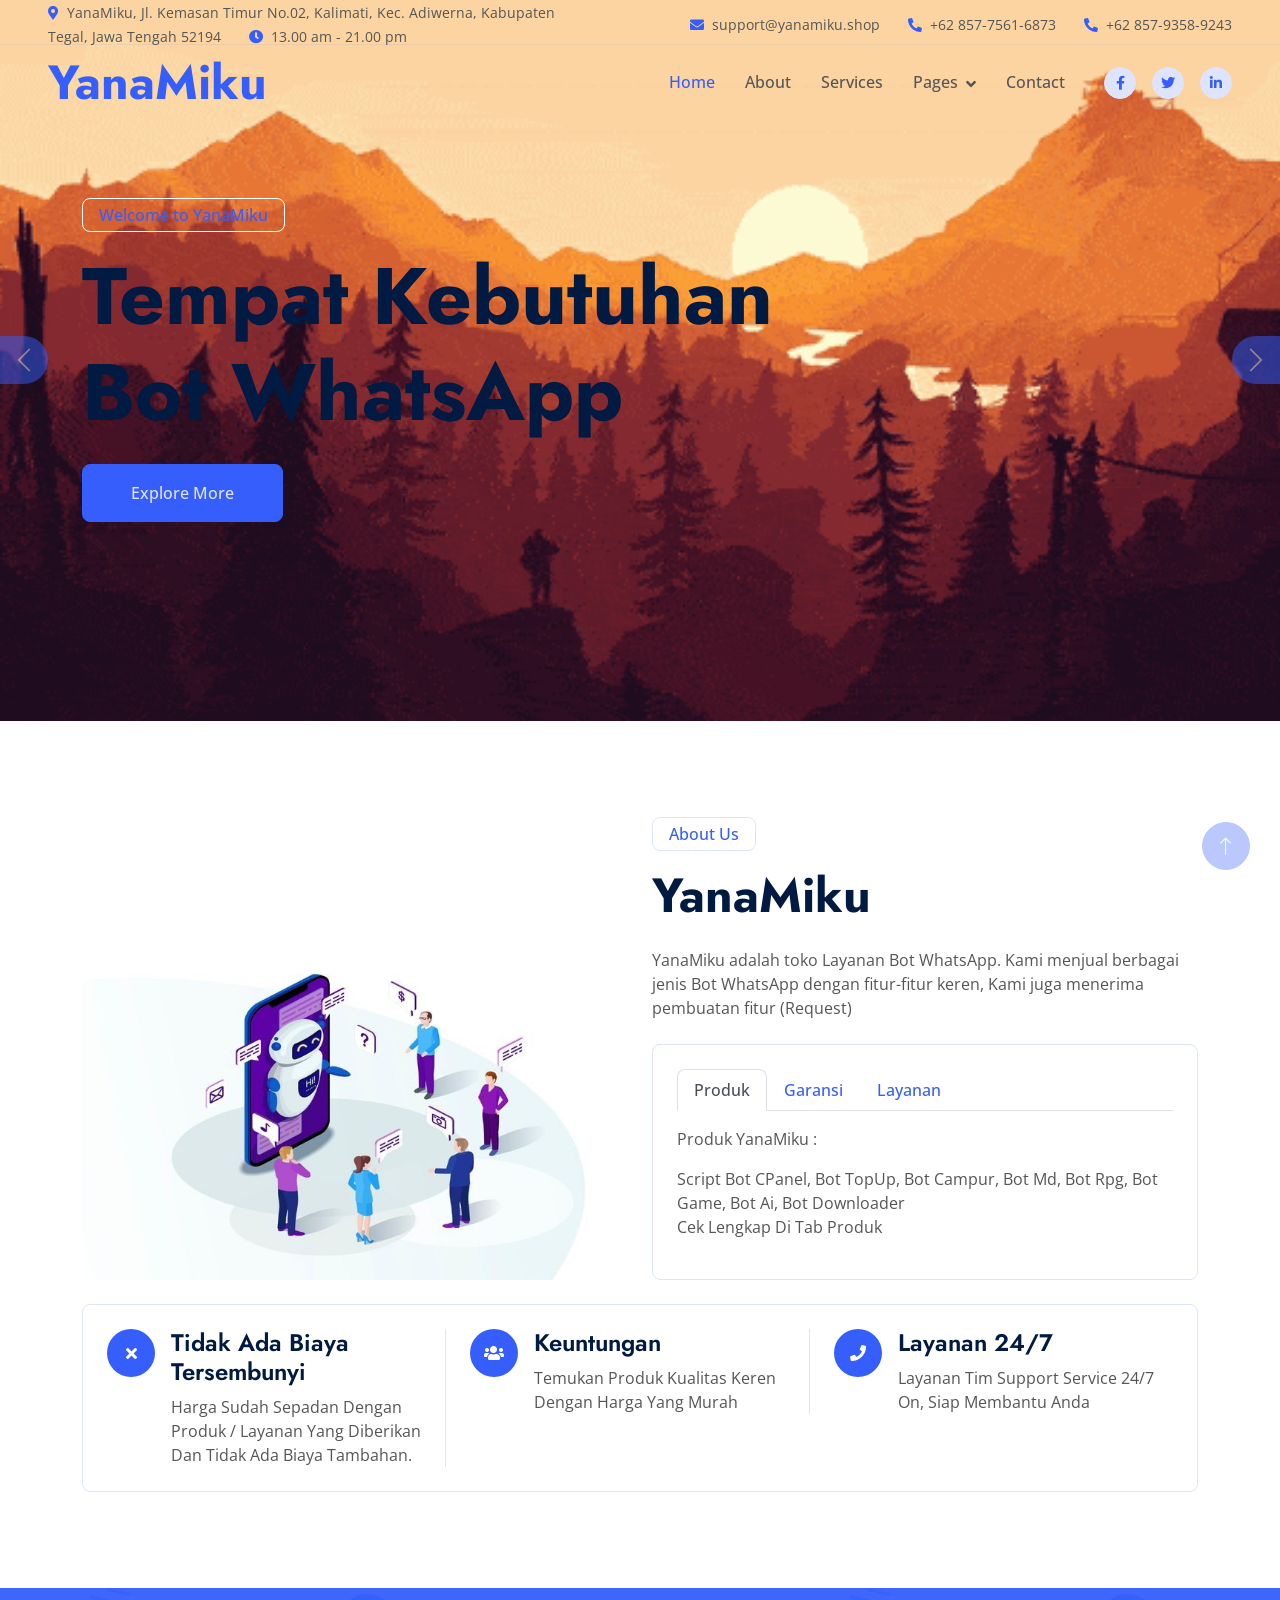
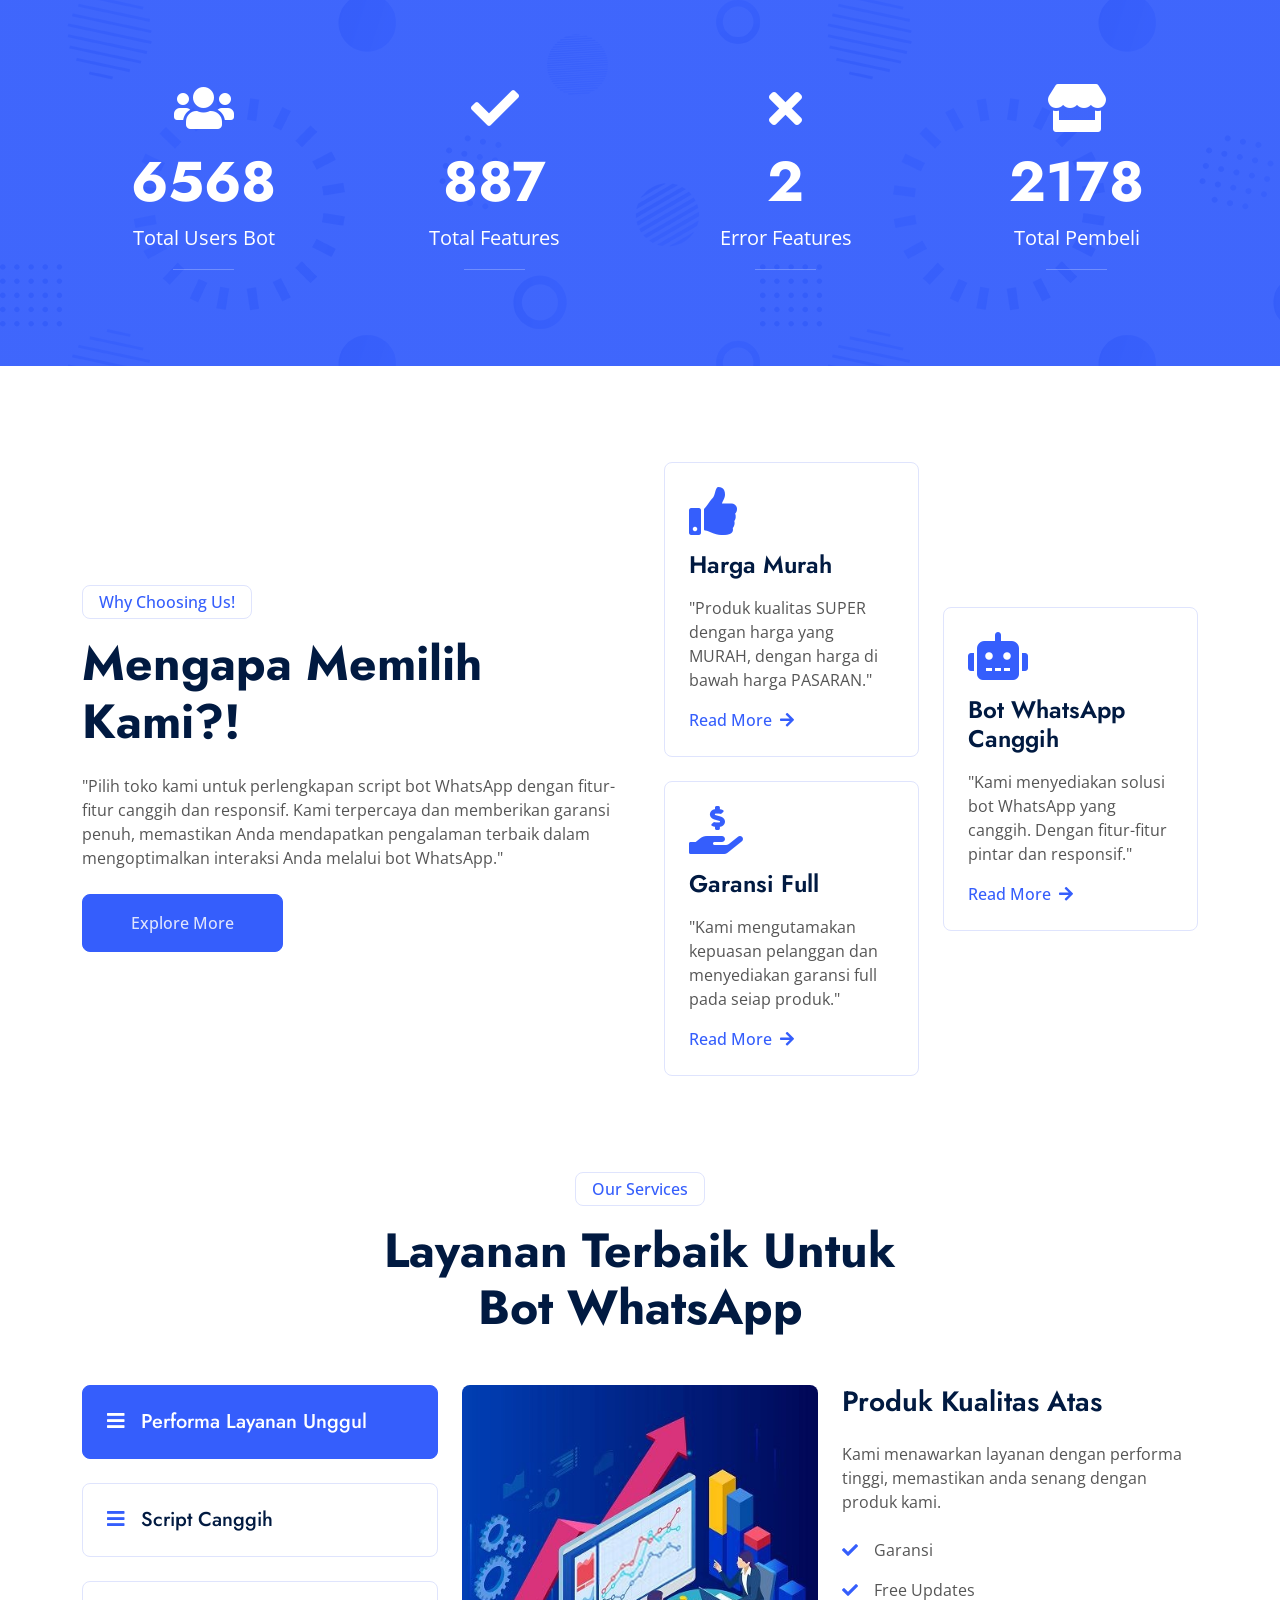
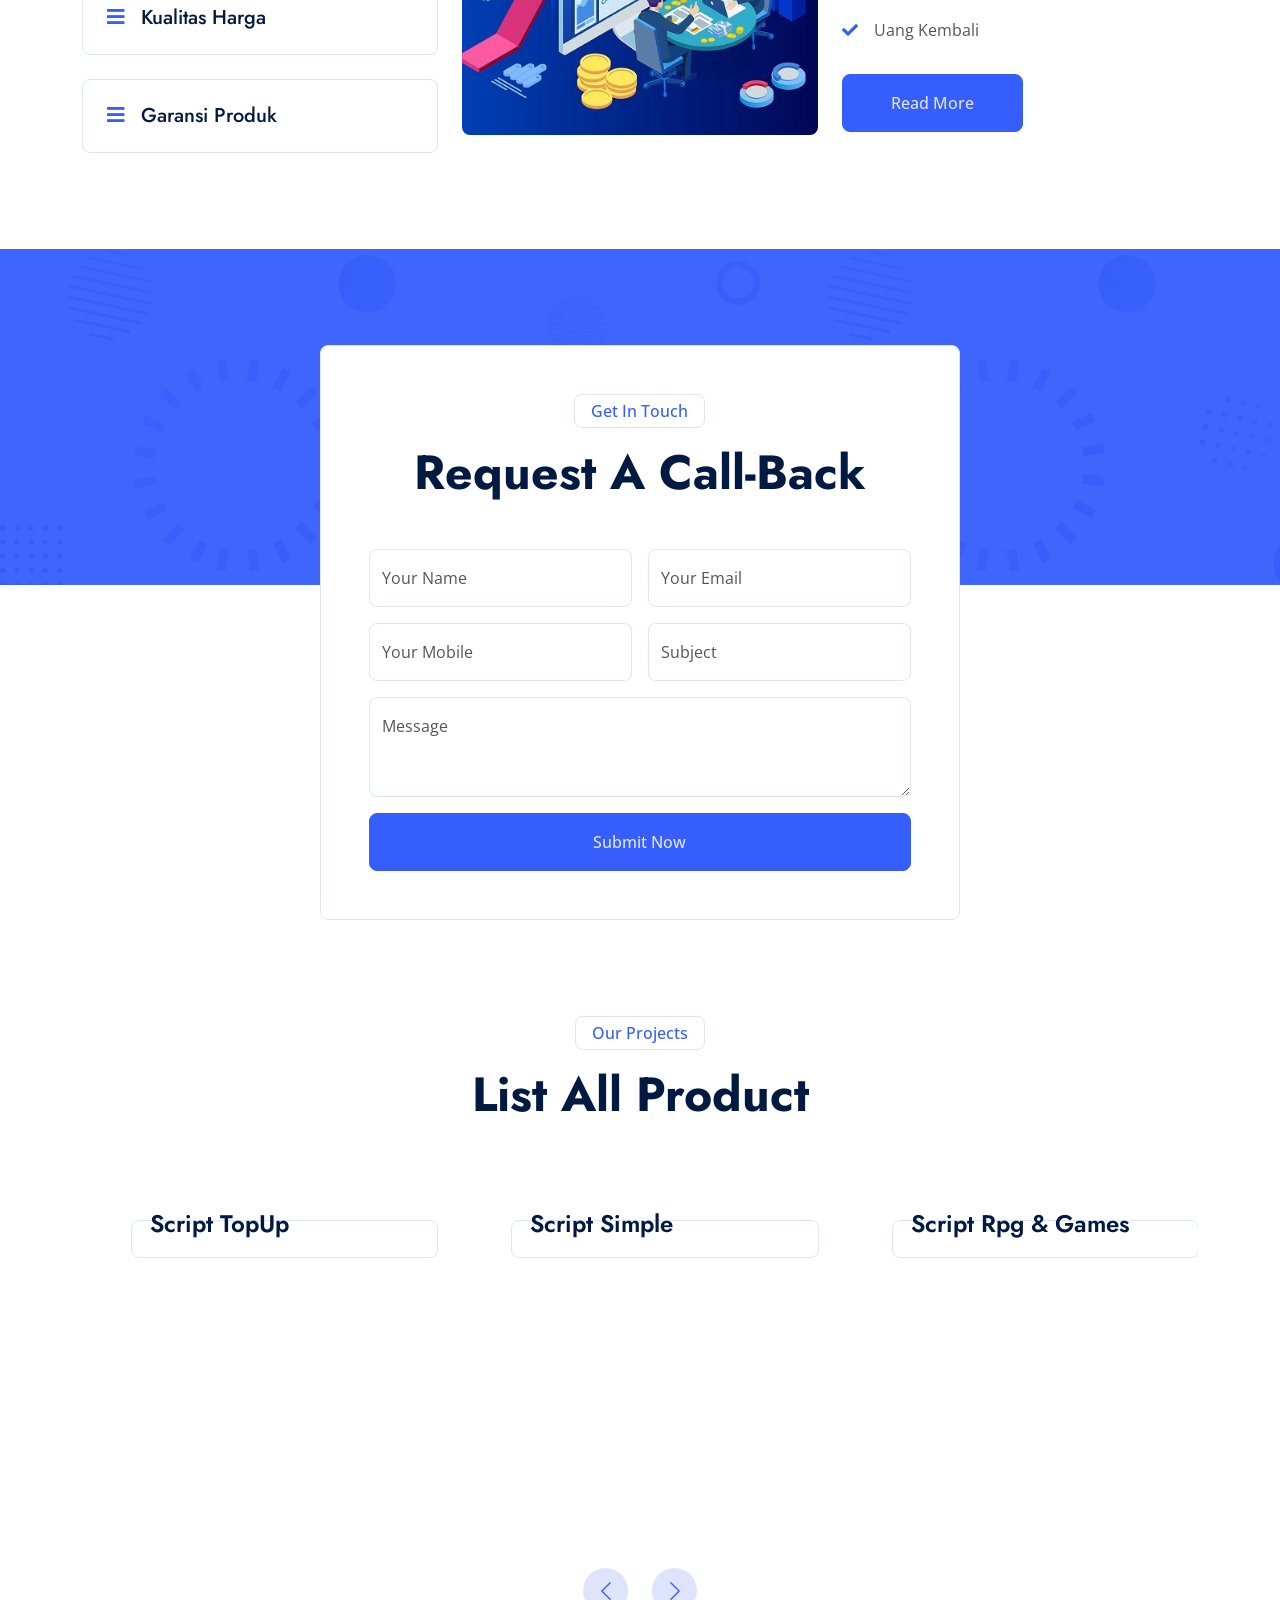
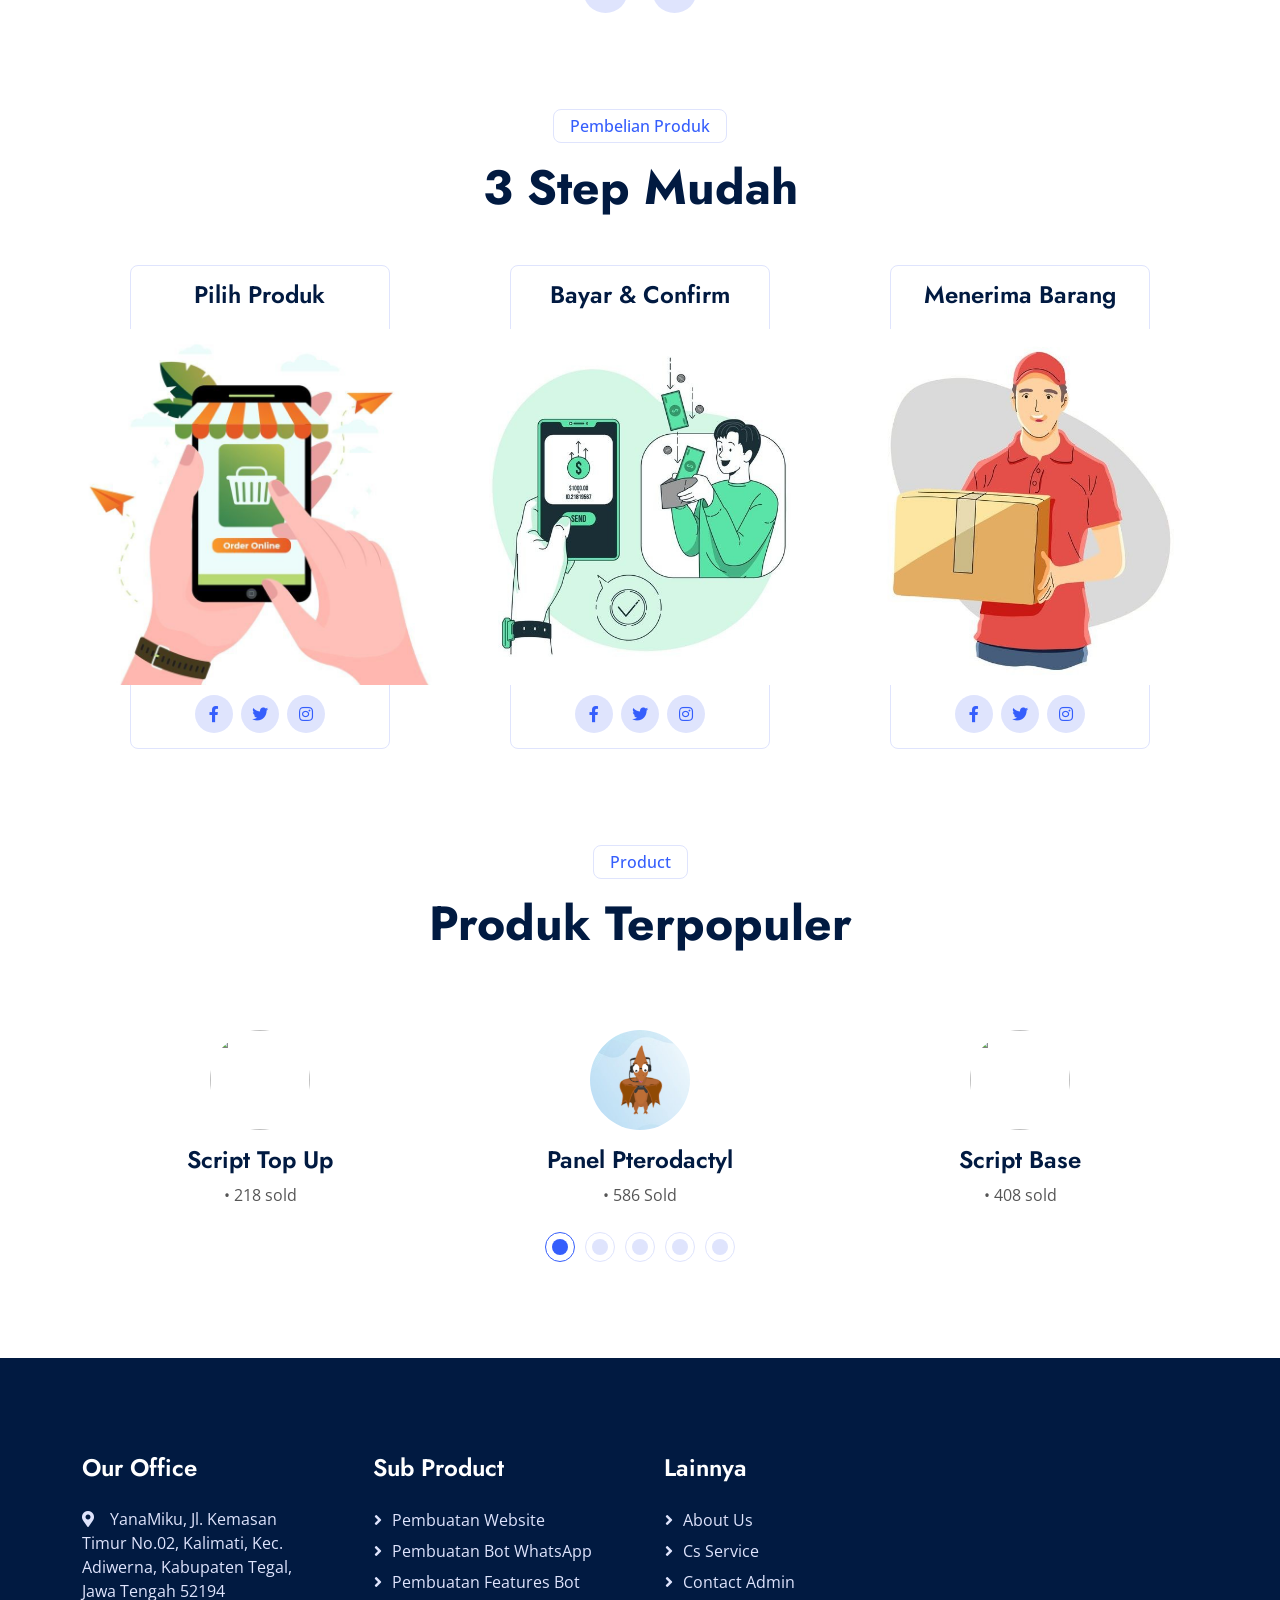
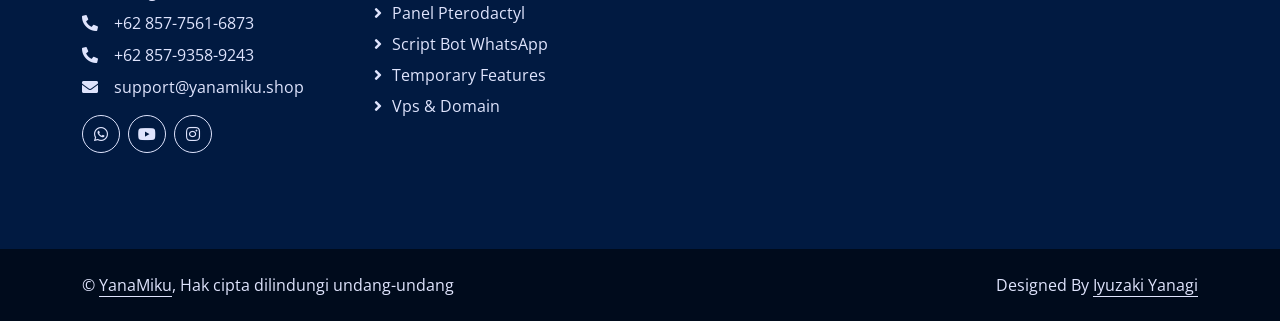
==== commit e4d361f9: "Update index.html" ====
--- a/index.html
+++ b/index.html
@@ -79,7 +79,6 @@
                             <a href="/subproduk" class="dropdown-item">Sub Produk</a>
                             <a href="/script" class="dropdown-item">Script</a>
                             <a href="/populars" class="dropdown-item">Populars</a>
-                            <a href="/404" class="dropdown-item">404 Page</a>
                         </div>
                     </div>
                     <a href="/contact" class="nav-item nav-link">Contact</a>
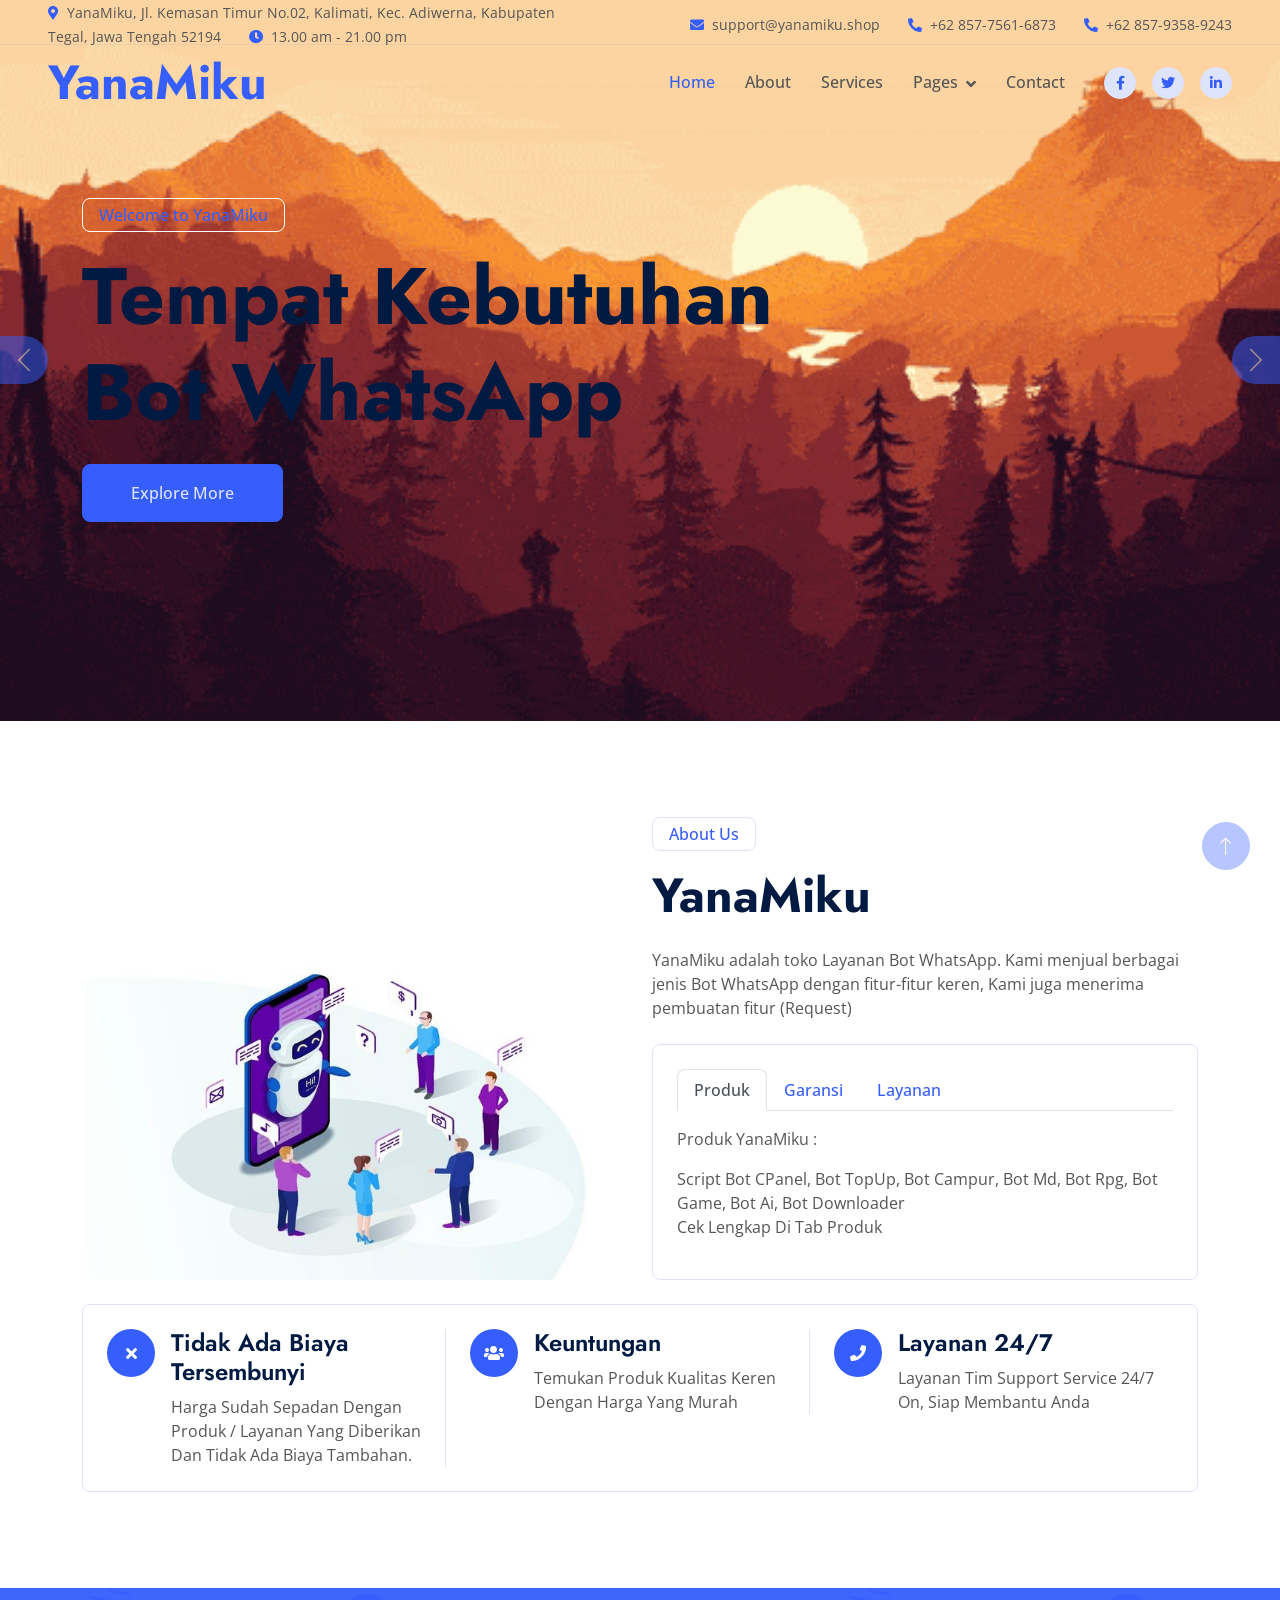
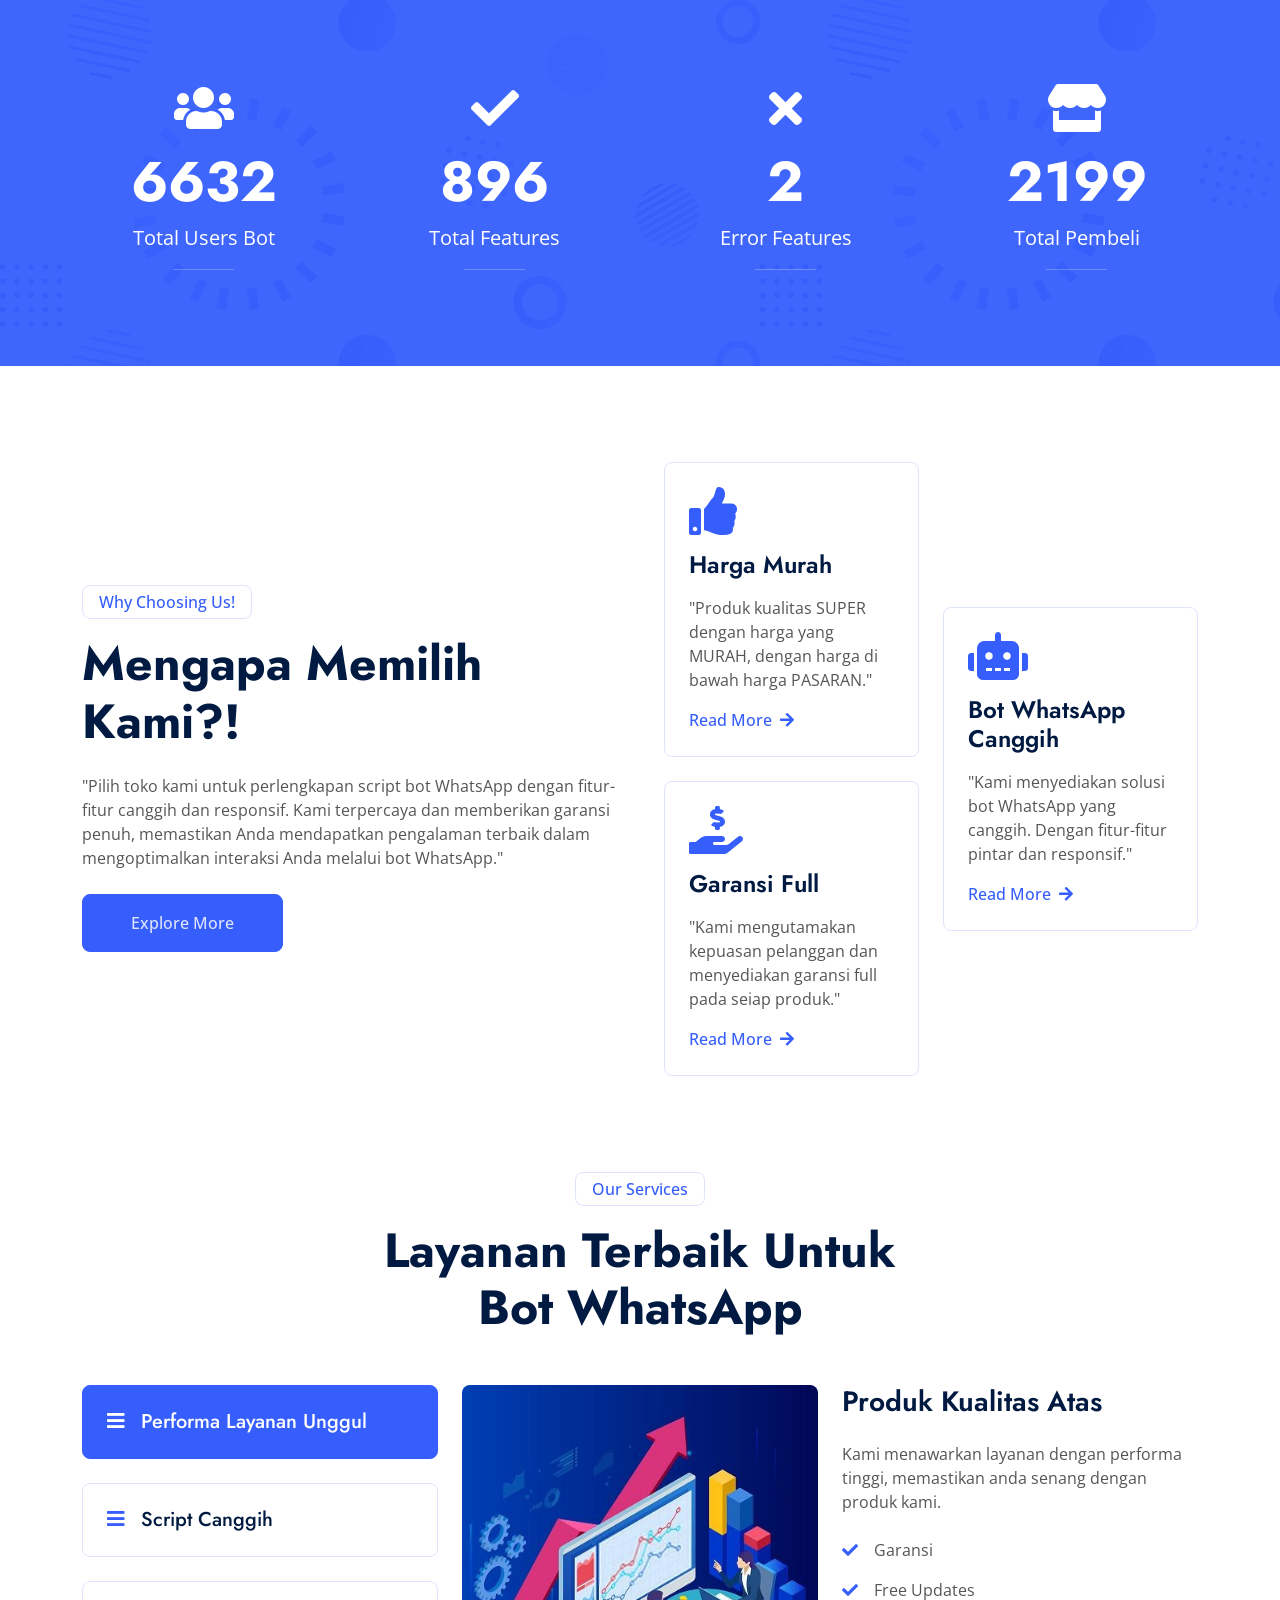
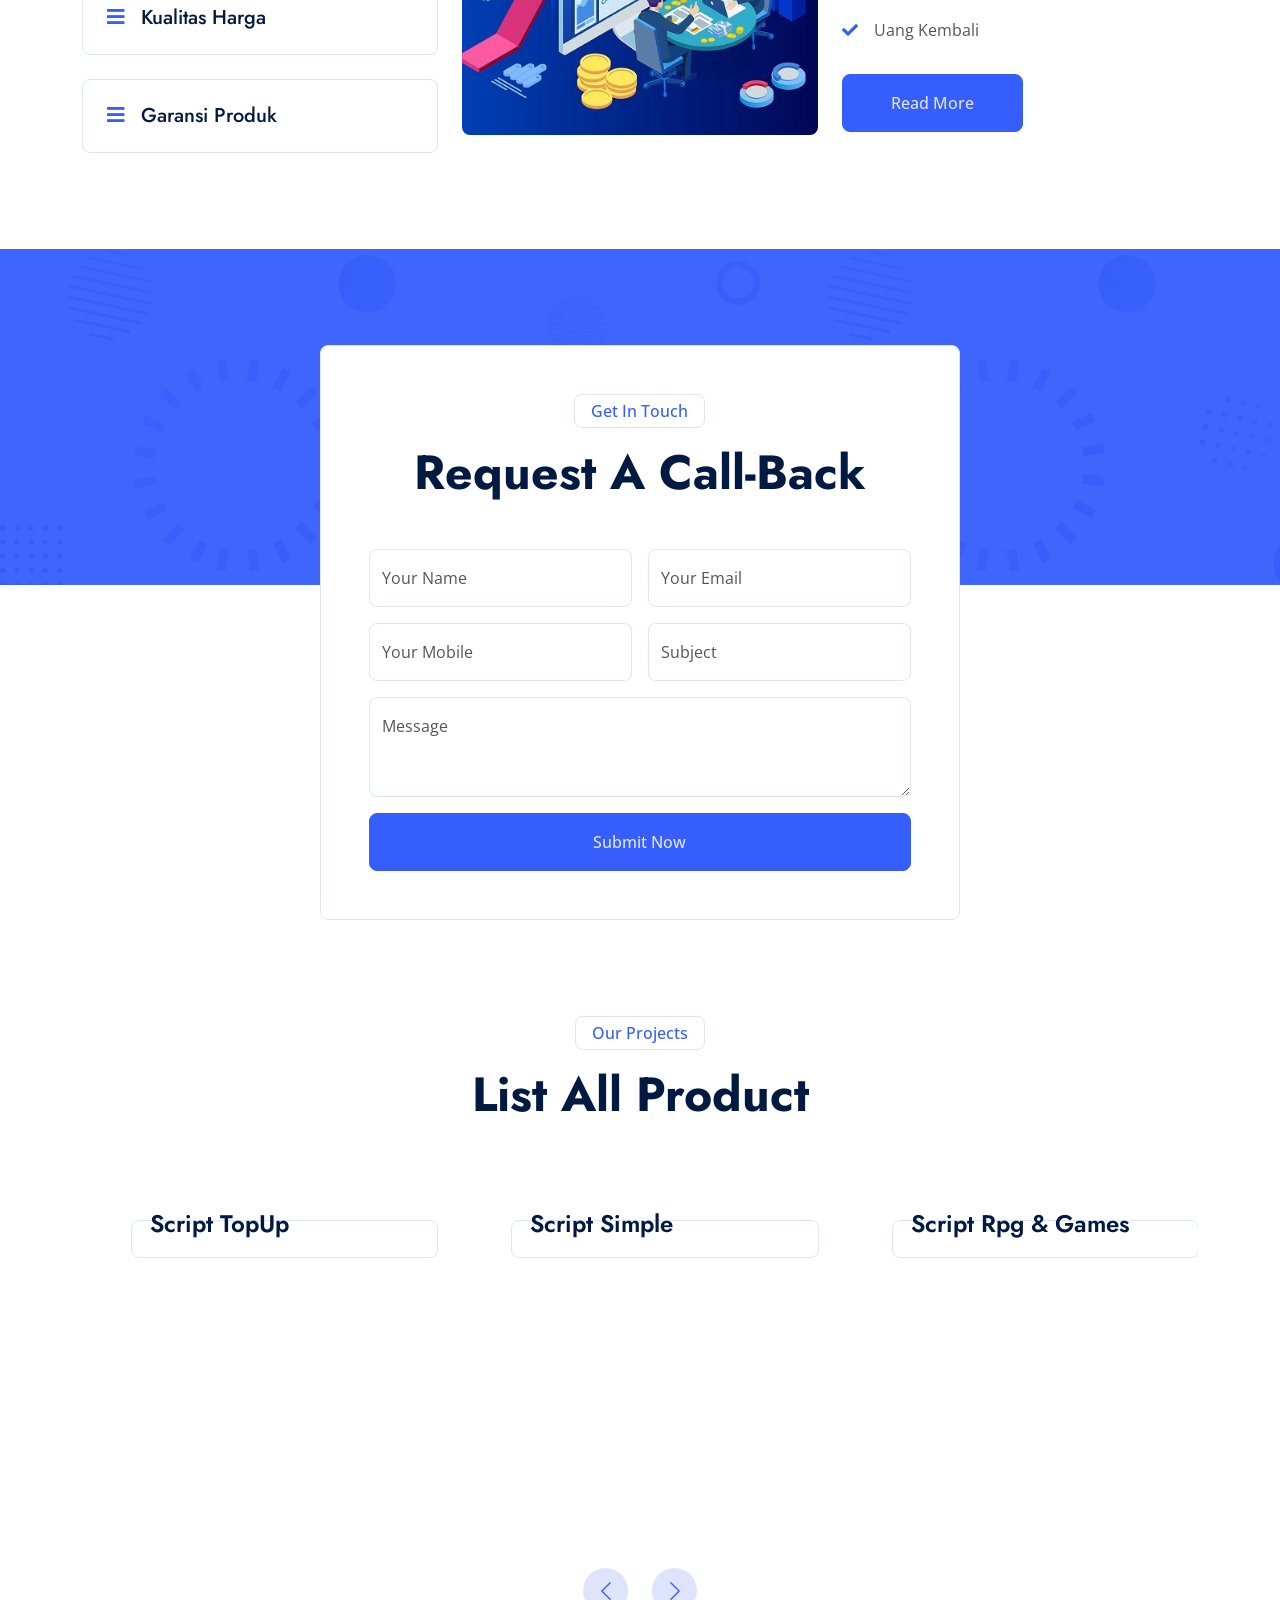
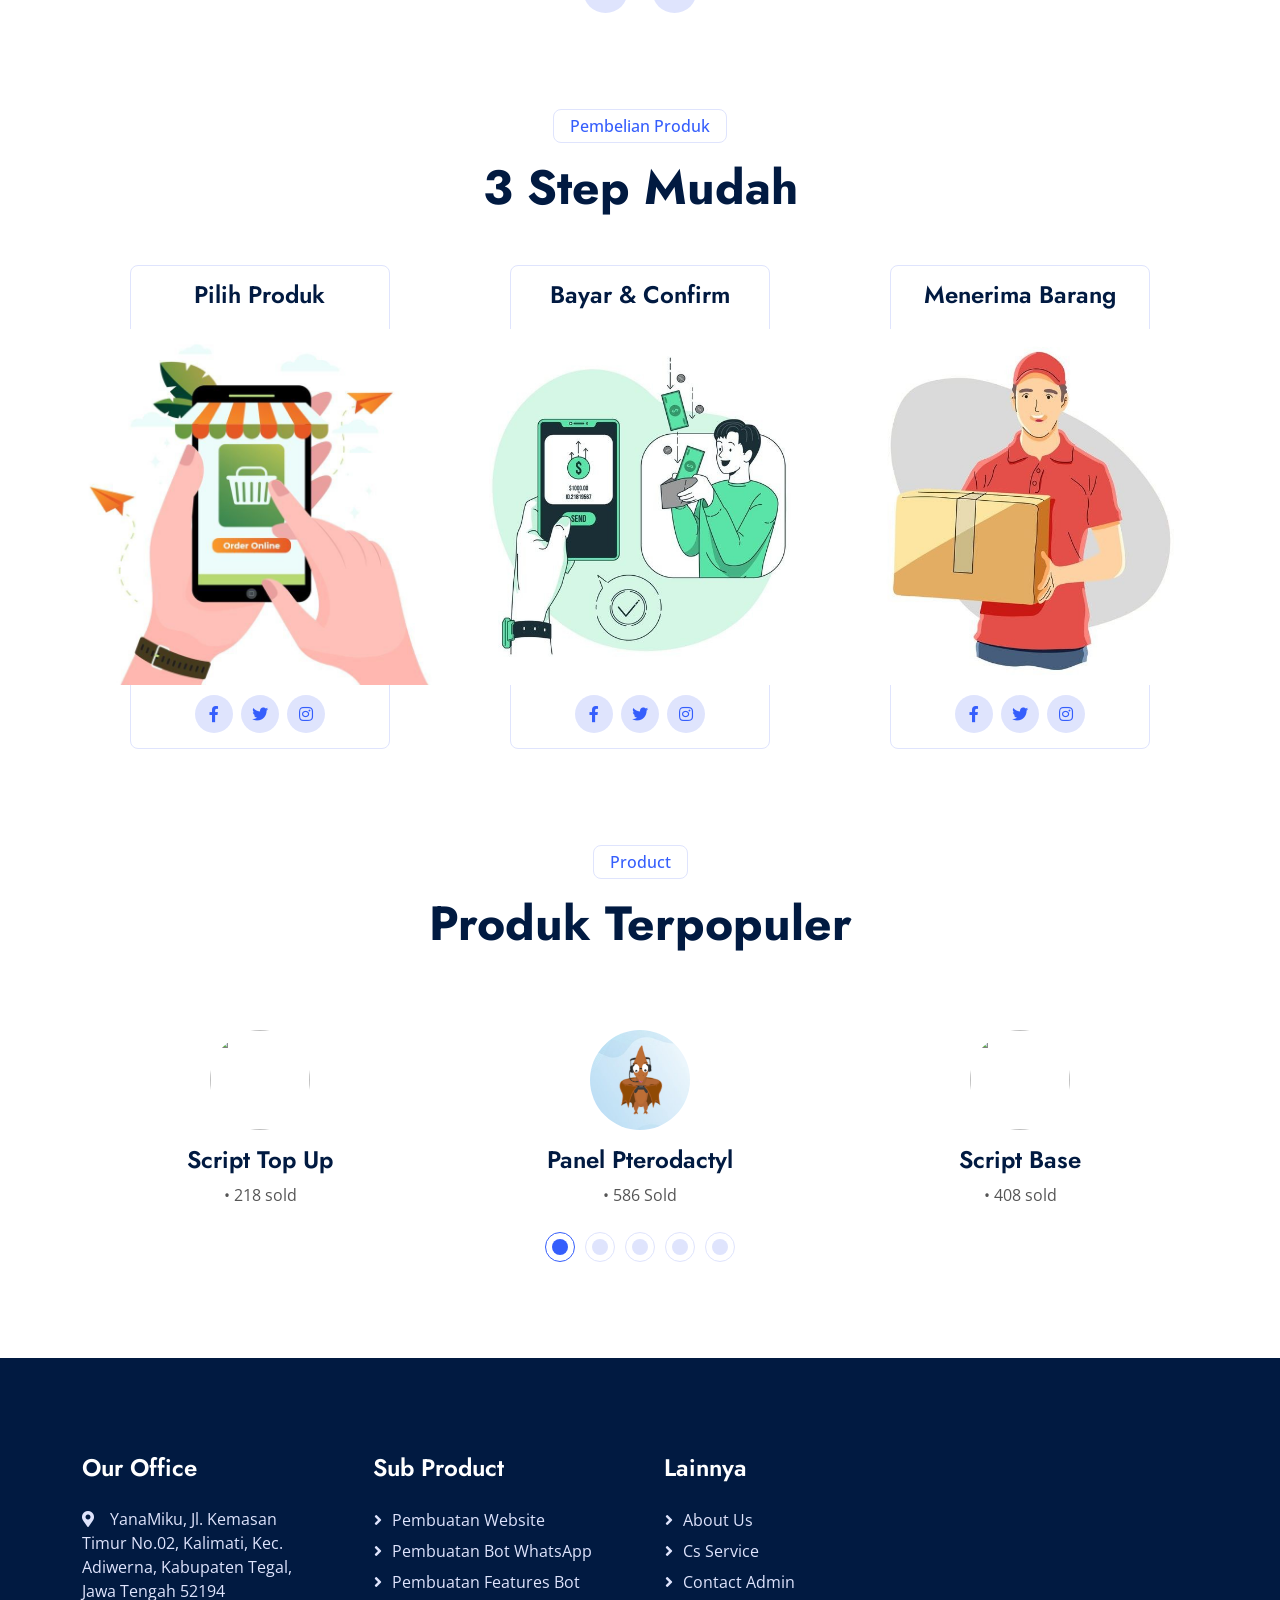
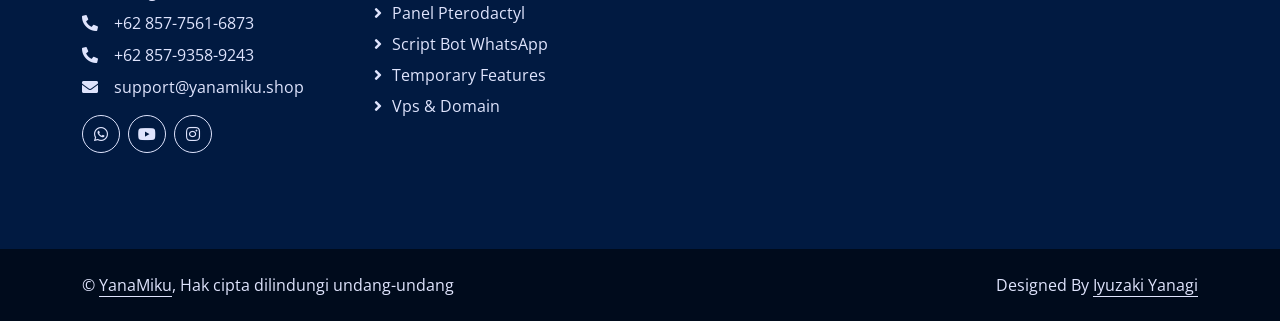
==== commit 1a23549d: "Update index.html" ====
--- a/index.html
+++ b/index.html
@@ -750,7 +750,7 @@
                 </div>
                 <div class="col-lg-3 col-md-6">
                     <h4 class="text-white mb-4">Sub Product</h4>
-                    <a class="btn btn-link" href="https://wa.me/p/7090608850977243/6285793589243">Pembuatan Website</a>
+                    <a class="btn btn-link" href="/pembuatan-website">Pembuatan Website</a>
                     <a class="btn btn-link" href="">Pembuatan Bot WhatsApp</a>
                     <a class="btn btn-link" href="">Pembuatan Features Bot</a>
                     <a class="btn btn-link" href="https://wa.me/p/6571774329536132/6285793589243">Panel Pterodactyl</a>
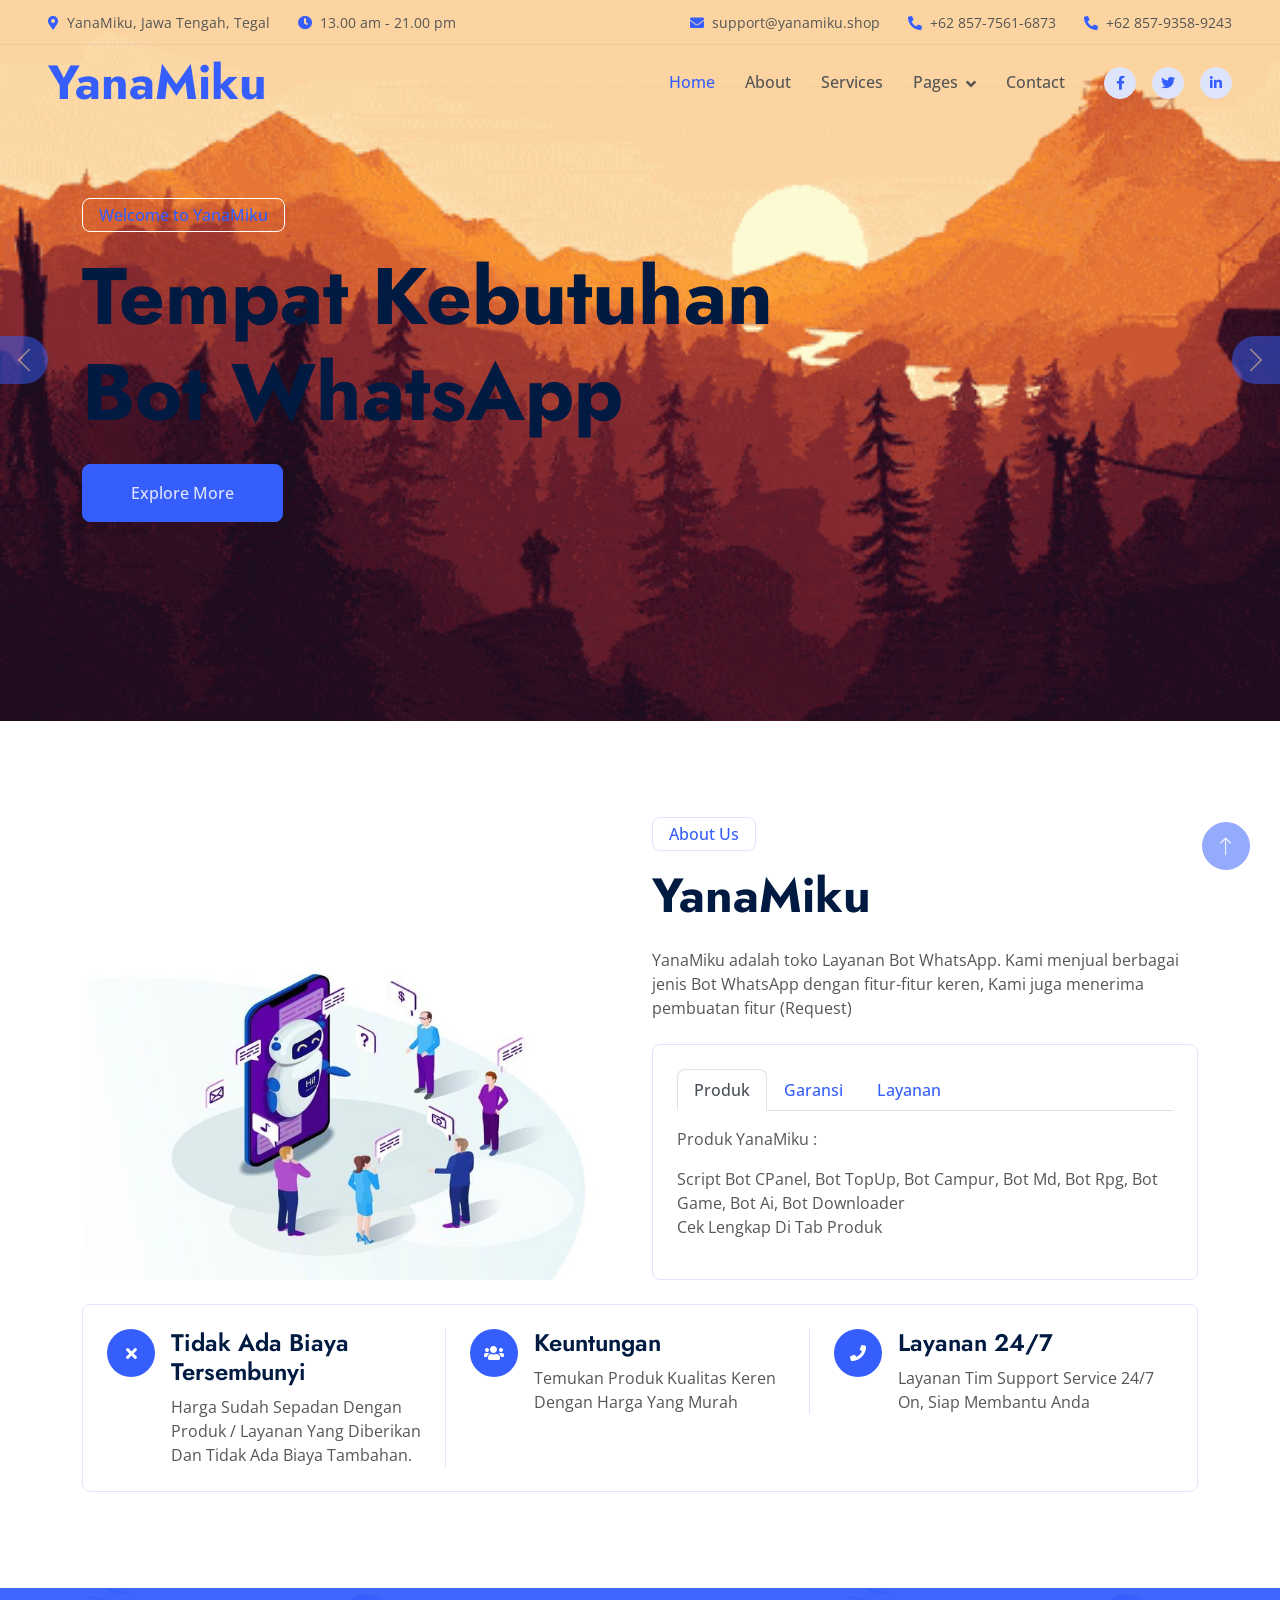
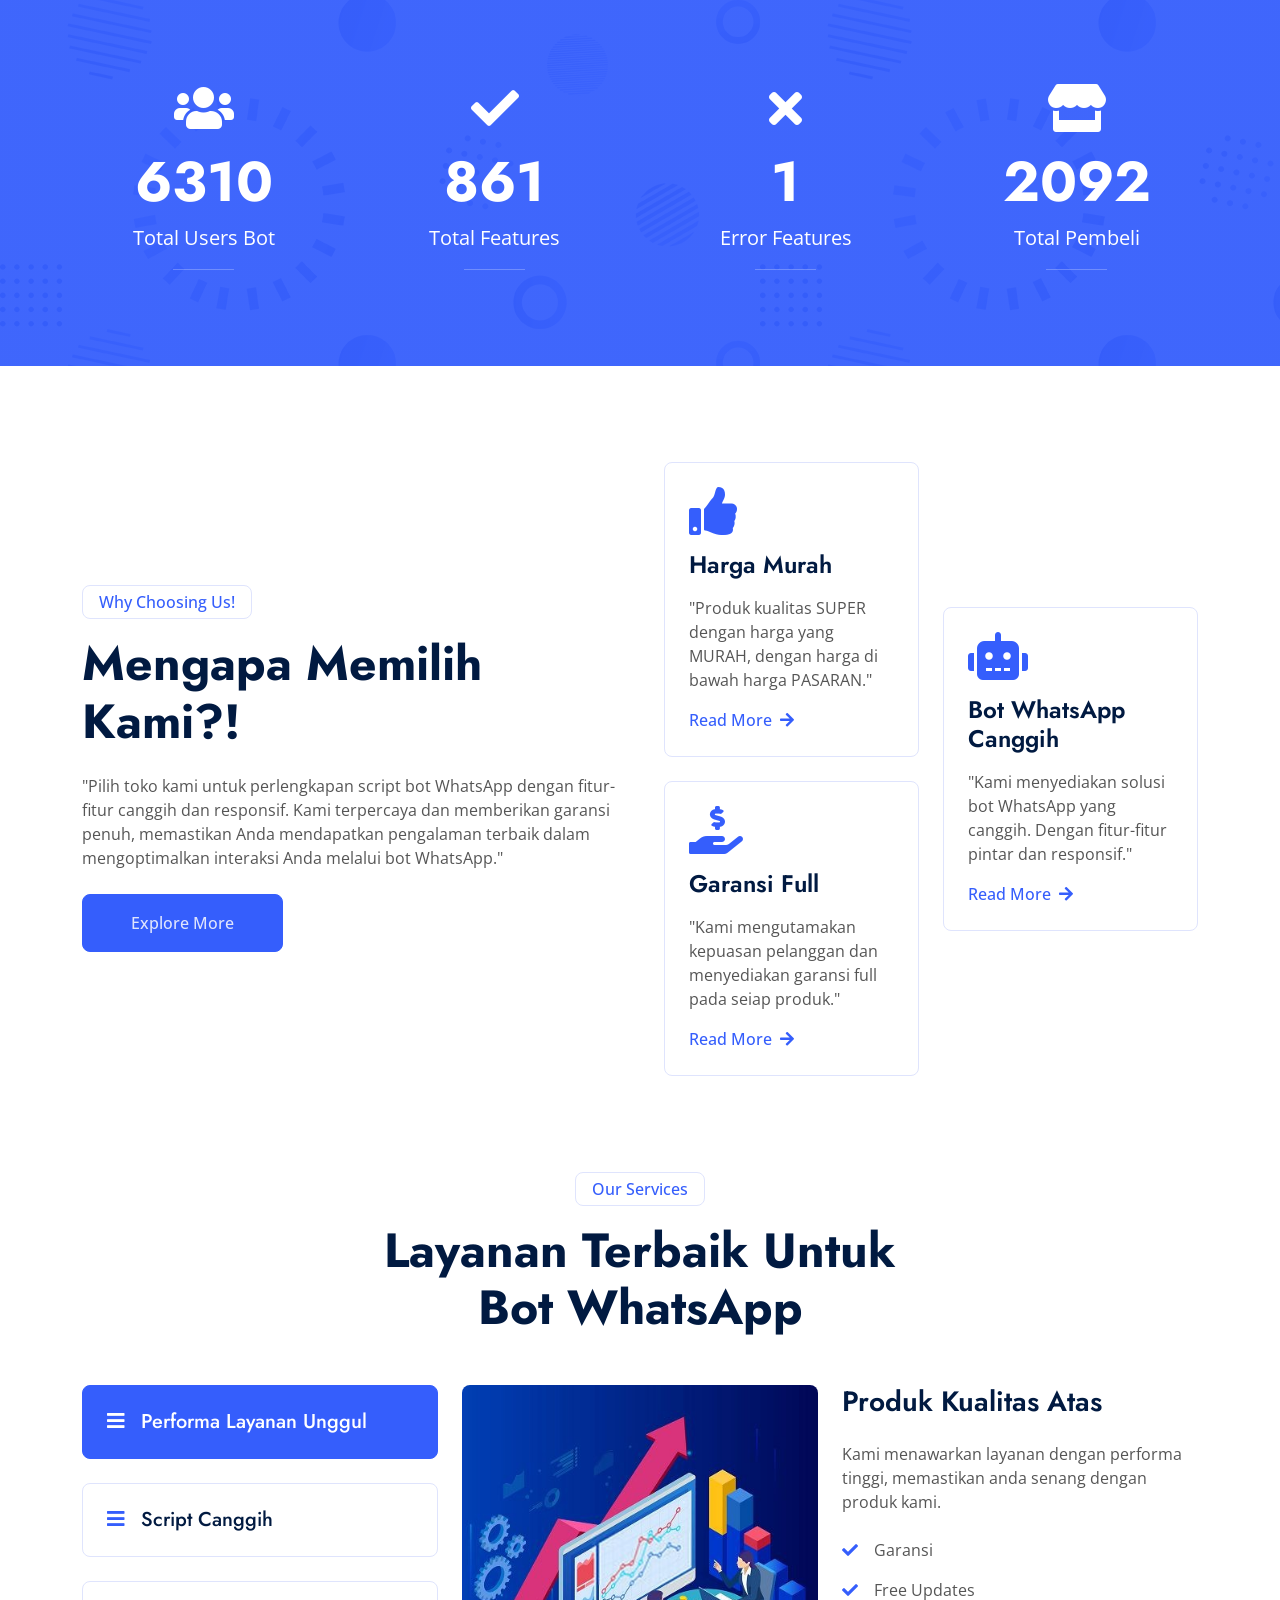
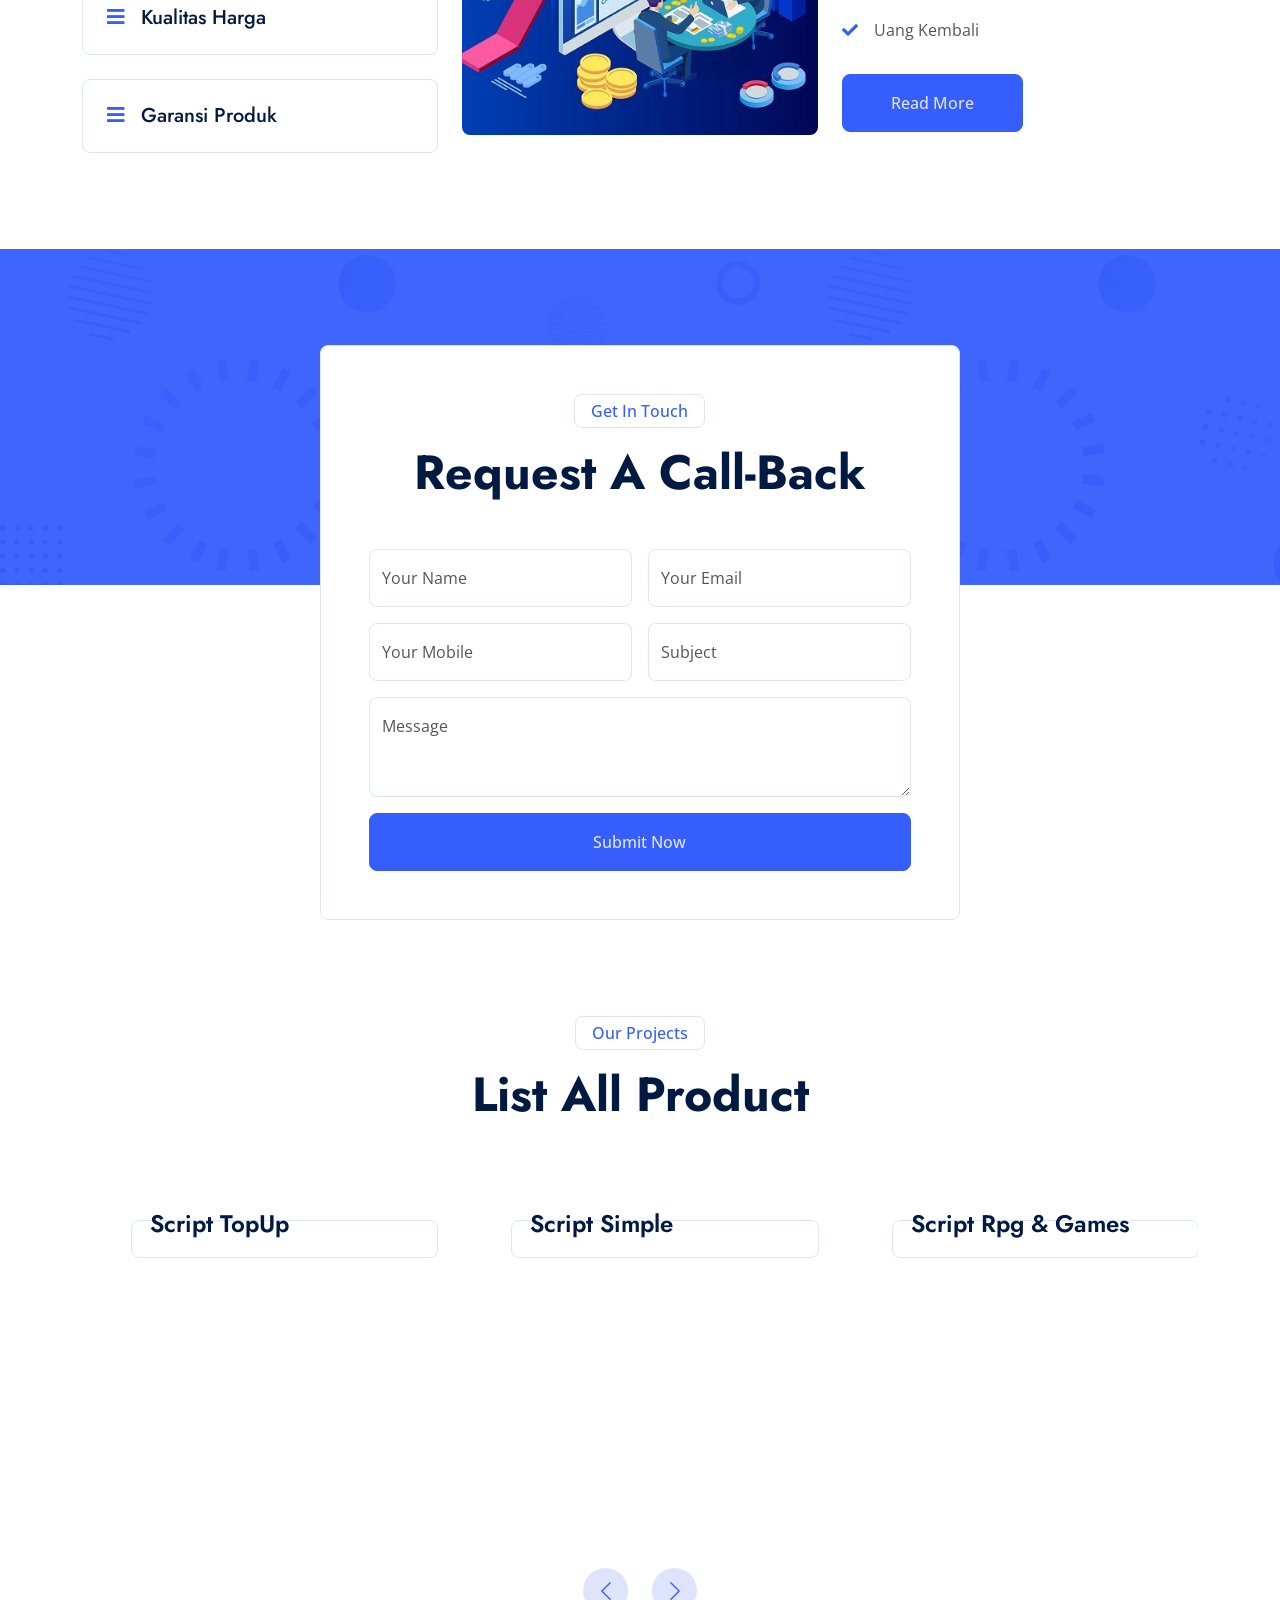
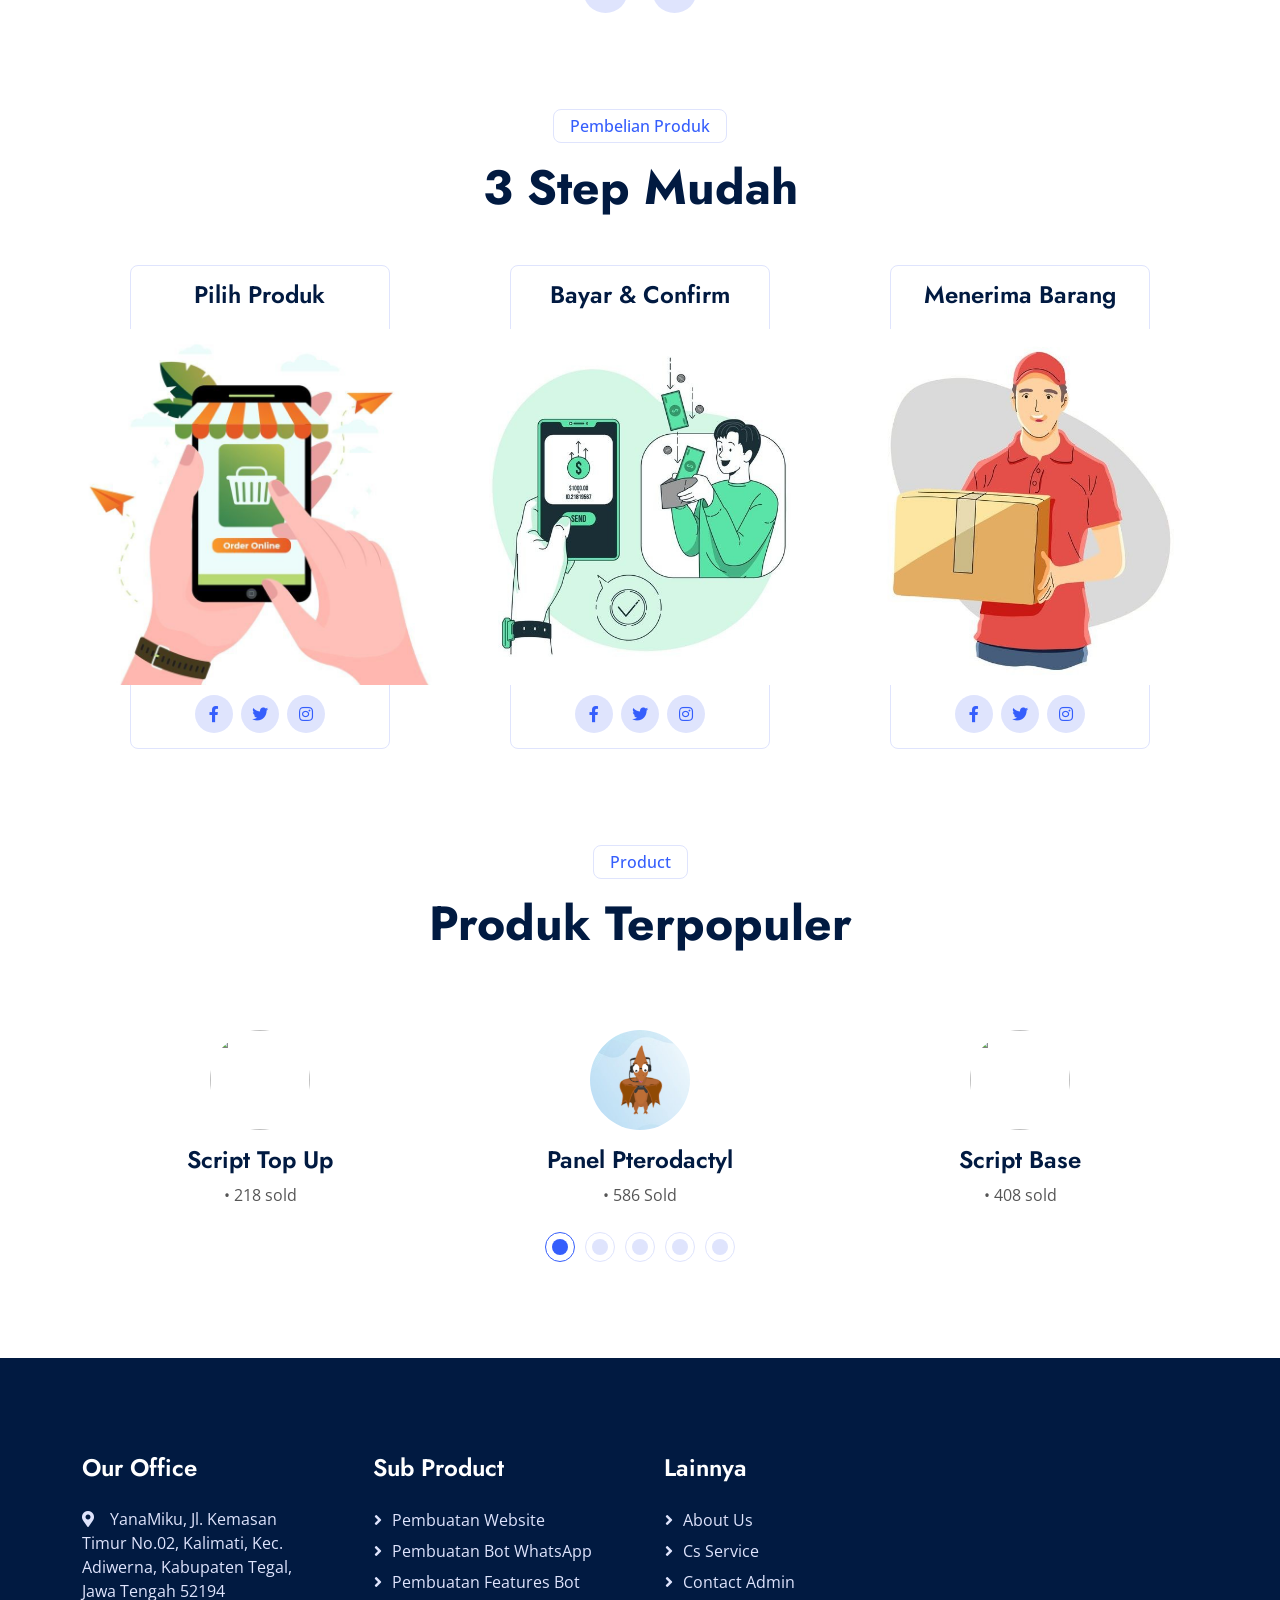
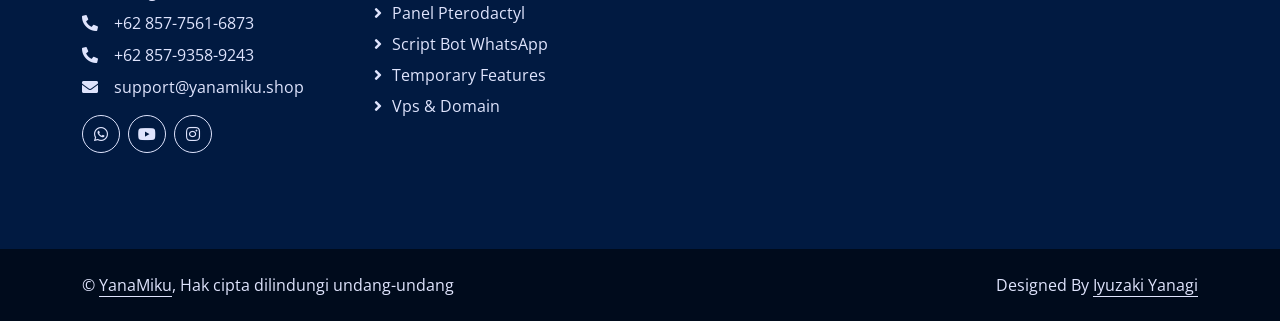
==== commit 8dacb9c9: "Update index.html" ====
--- a/index.html
+++ b/index.html
@@ -50,7 +50,7 @@
     <div class="container-fluid fixed-top px-0 wow fadeIn" data-wow-delay="0.1s">
         <div class="top-bar row gx-0 align-items-center d-none d-lg-flex">
             <div class="col-lg-6 px-5 text-start">
-                <small><i class="fa fa-map-marker-alt text-primary me-2"></i>YanaMiku, Jl. Kemasan Timur No.02, Kalimati, Kec. Adiwerna, Kabupaten Tegal, Jawa Tengah 52194</small>
+                <small><i class="fa fa-map-marker-alt text-primary me-2"></i>YanaMiku, Jawa Tengah, Tegal</small>
                 <small class="ms-4"><i class="fa fa-clock text-primary me-2"></i>13.00 am - 21.00 pm</small>
             </div>
             <div class="col-lg-6 px-5 text-end">
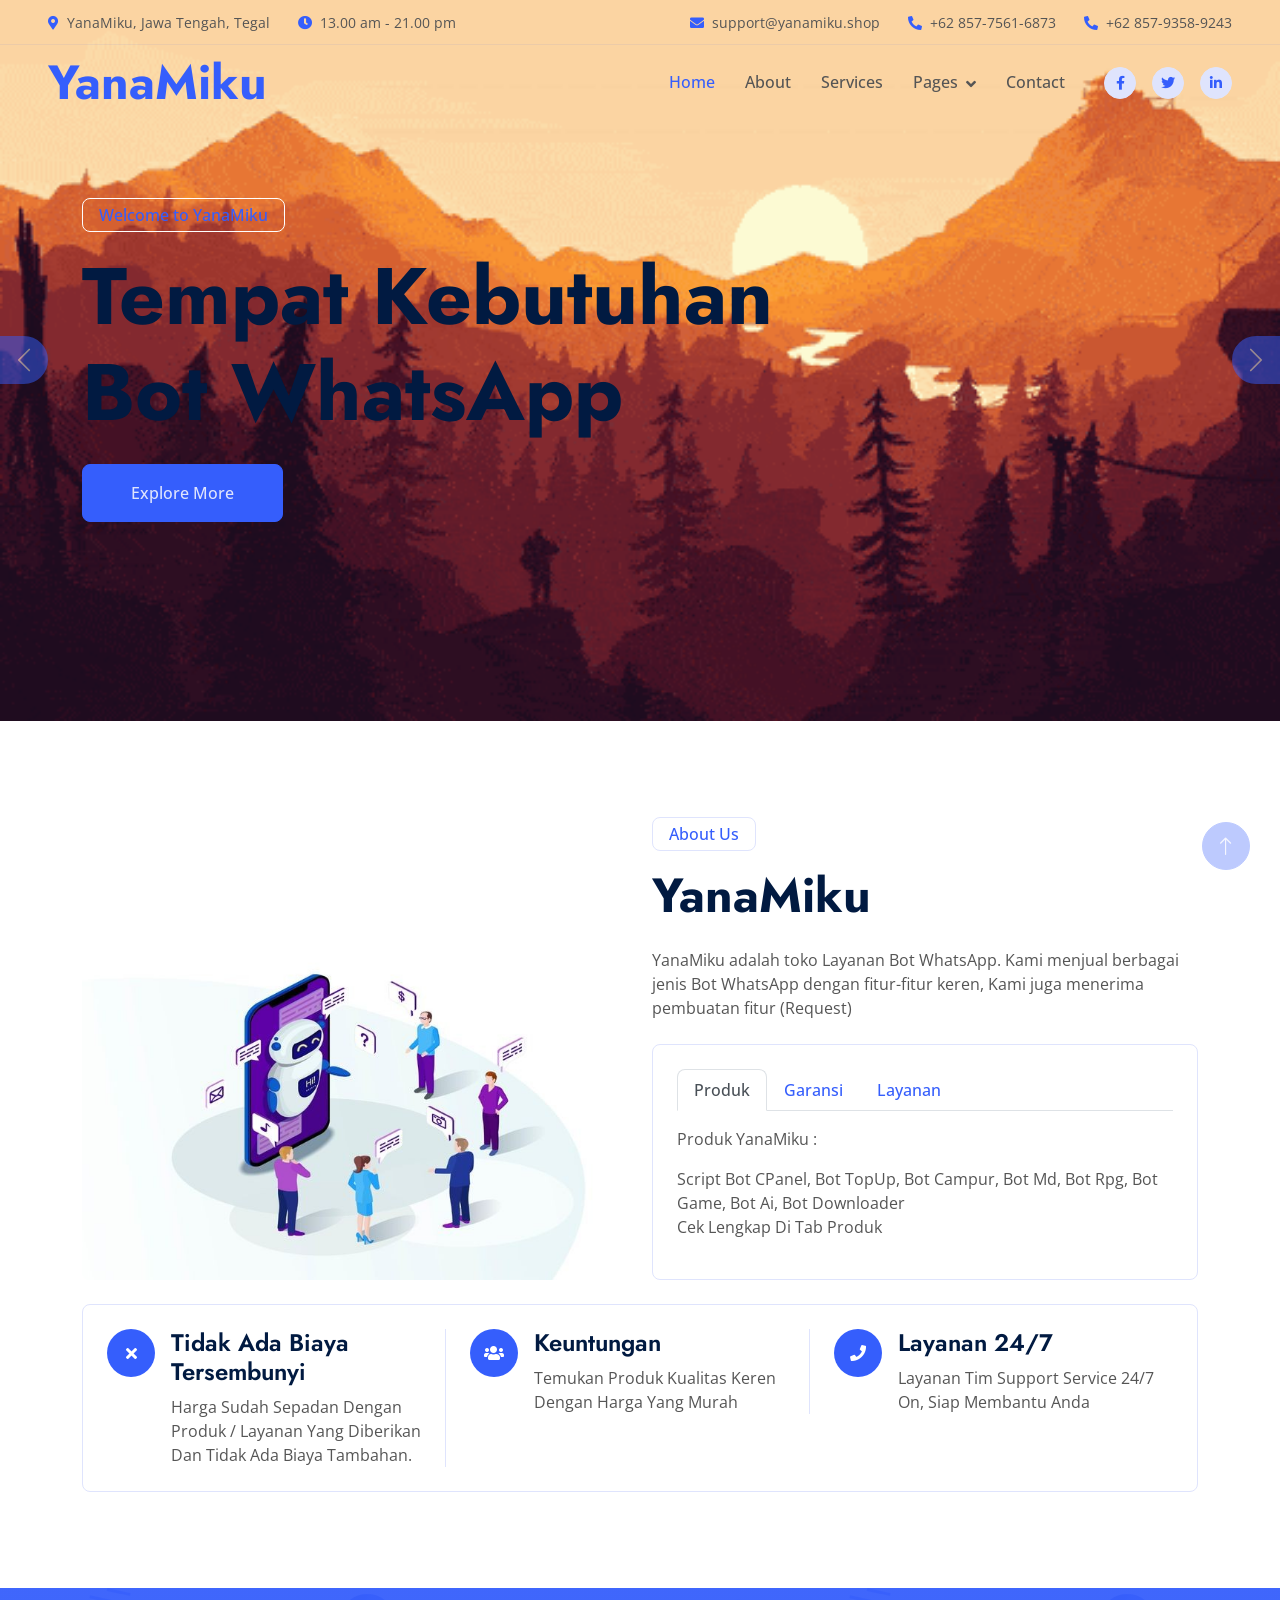
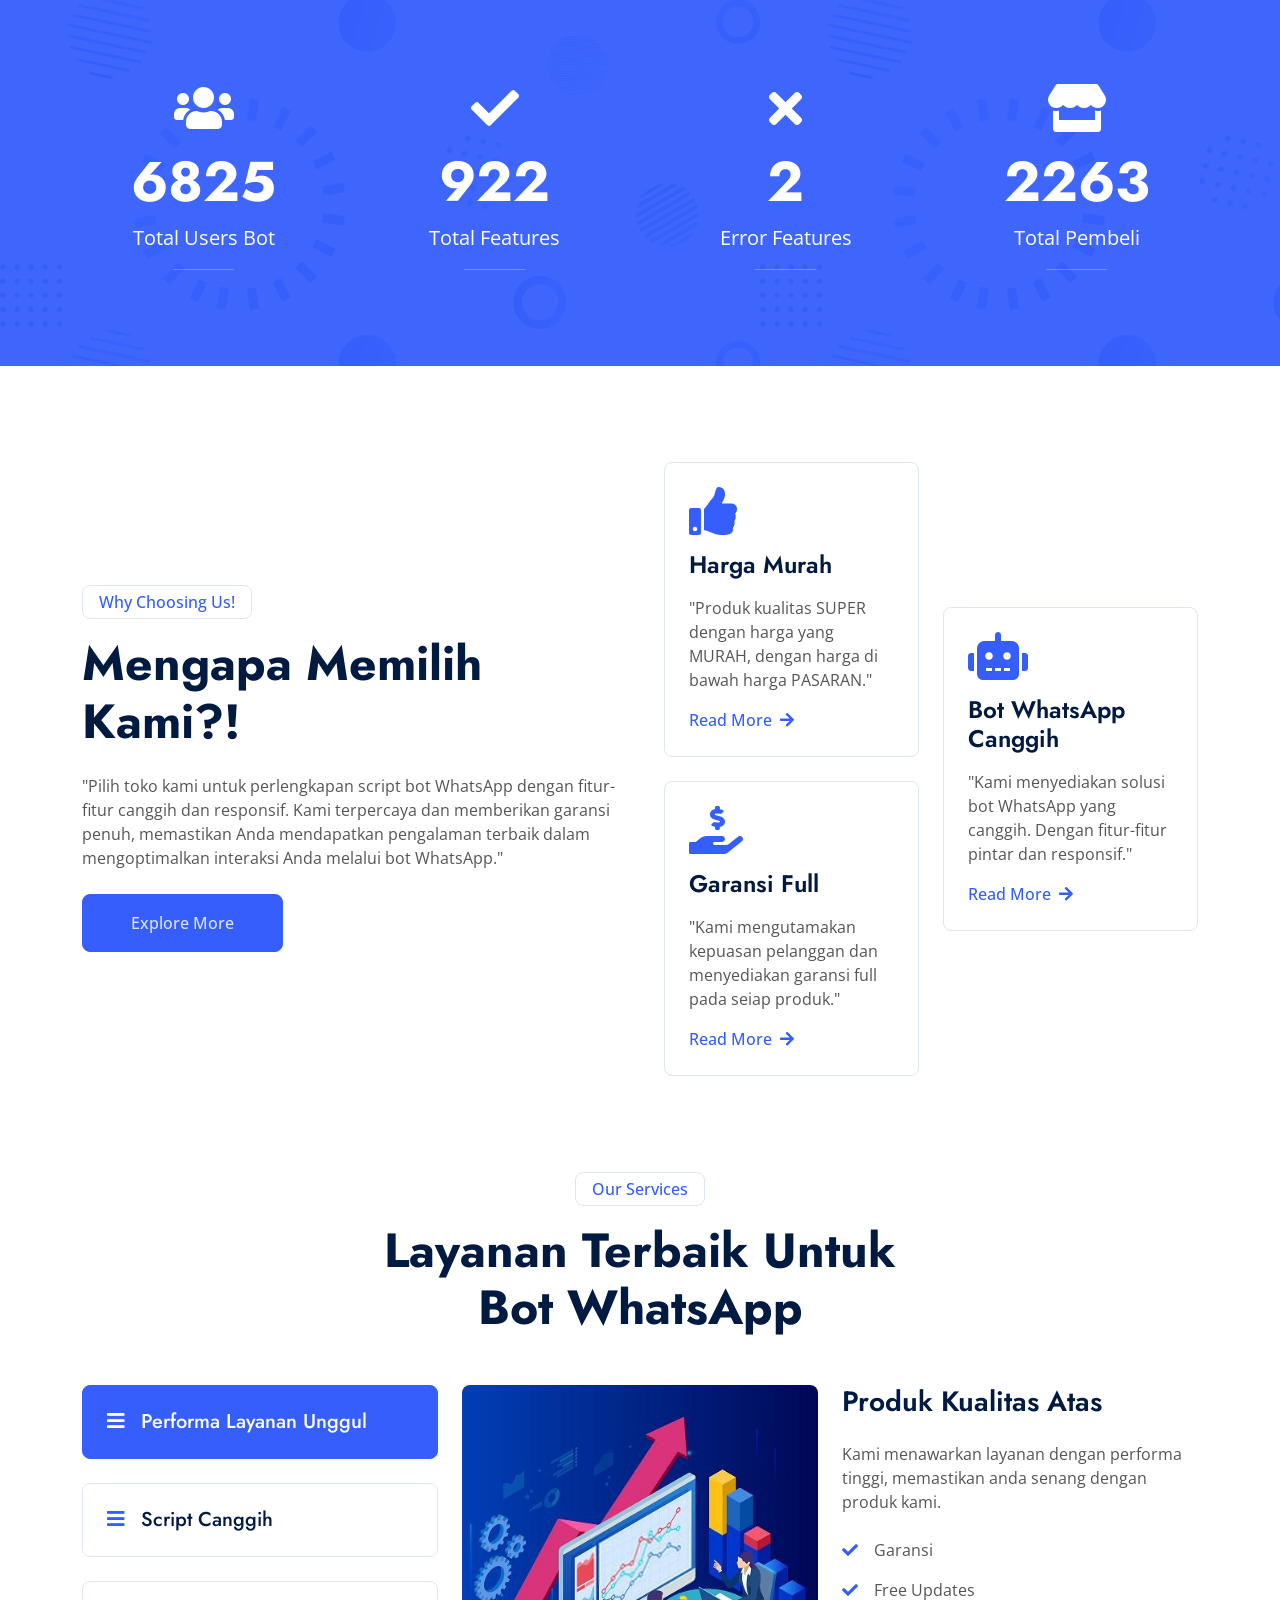
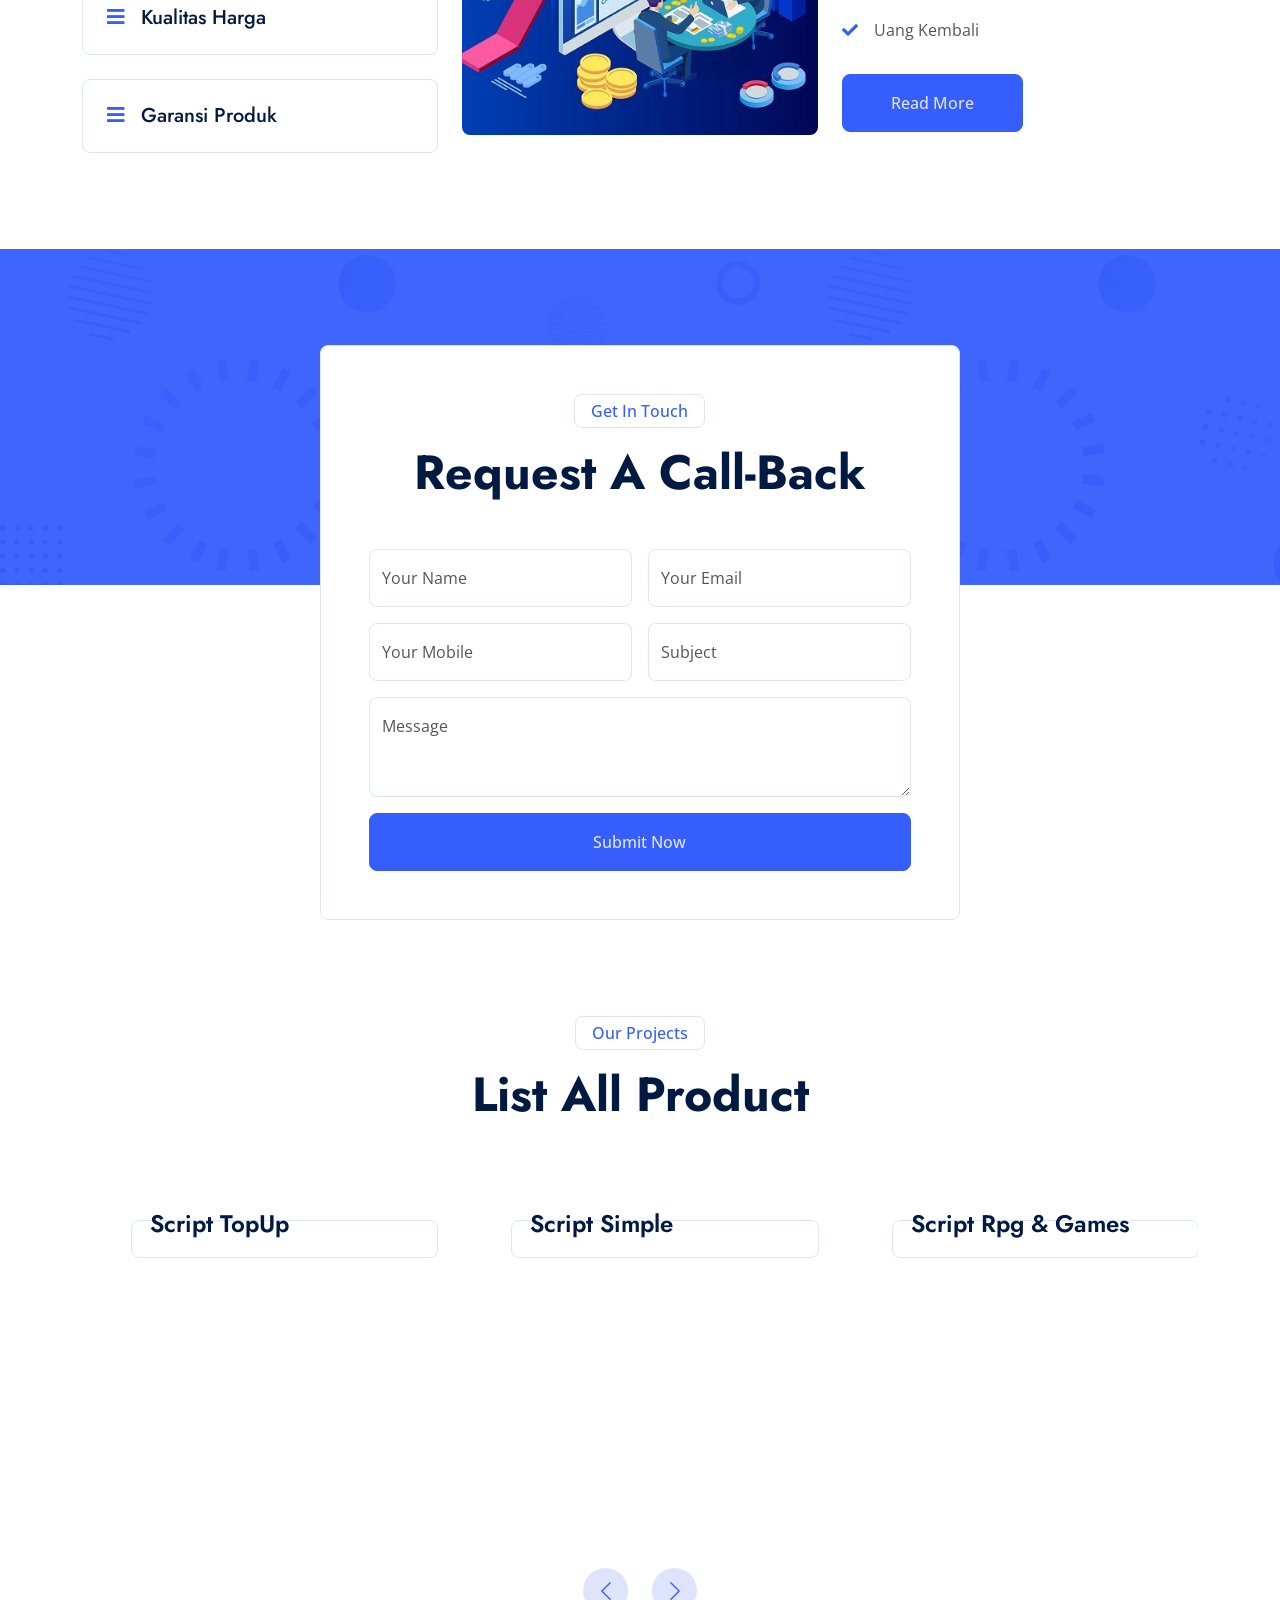
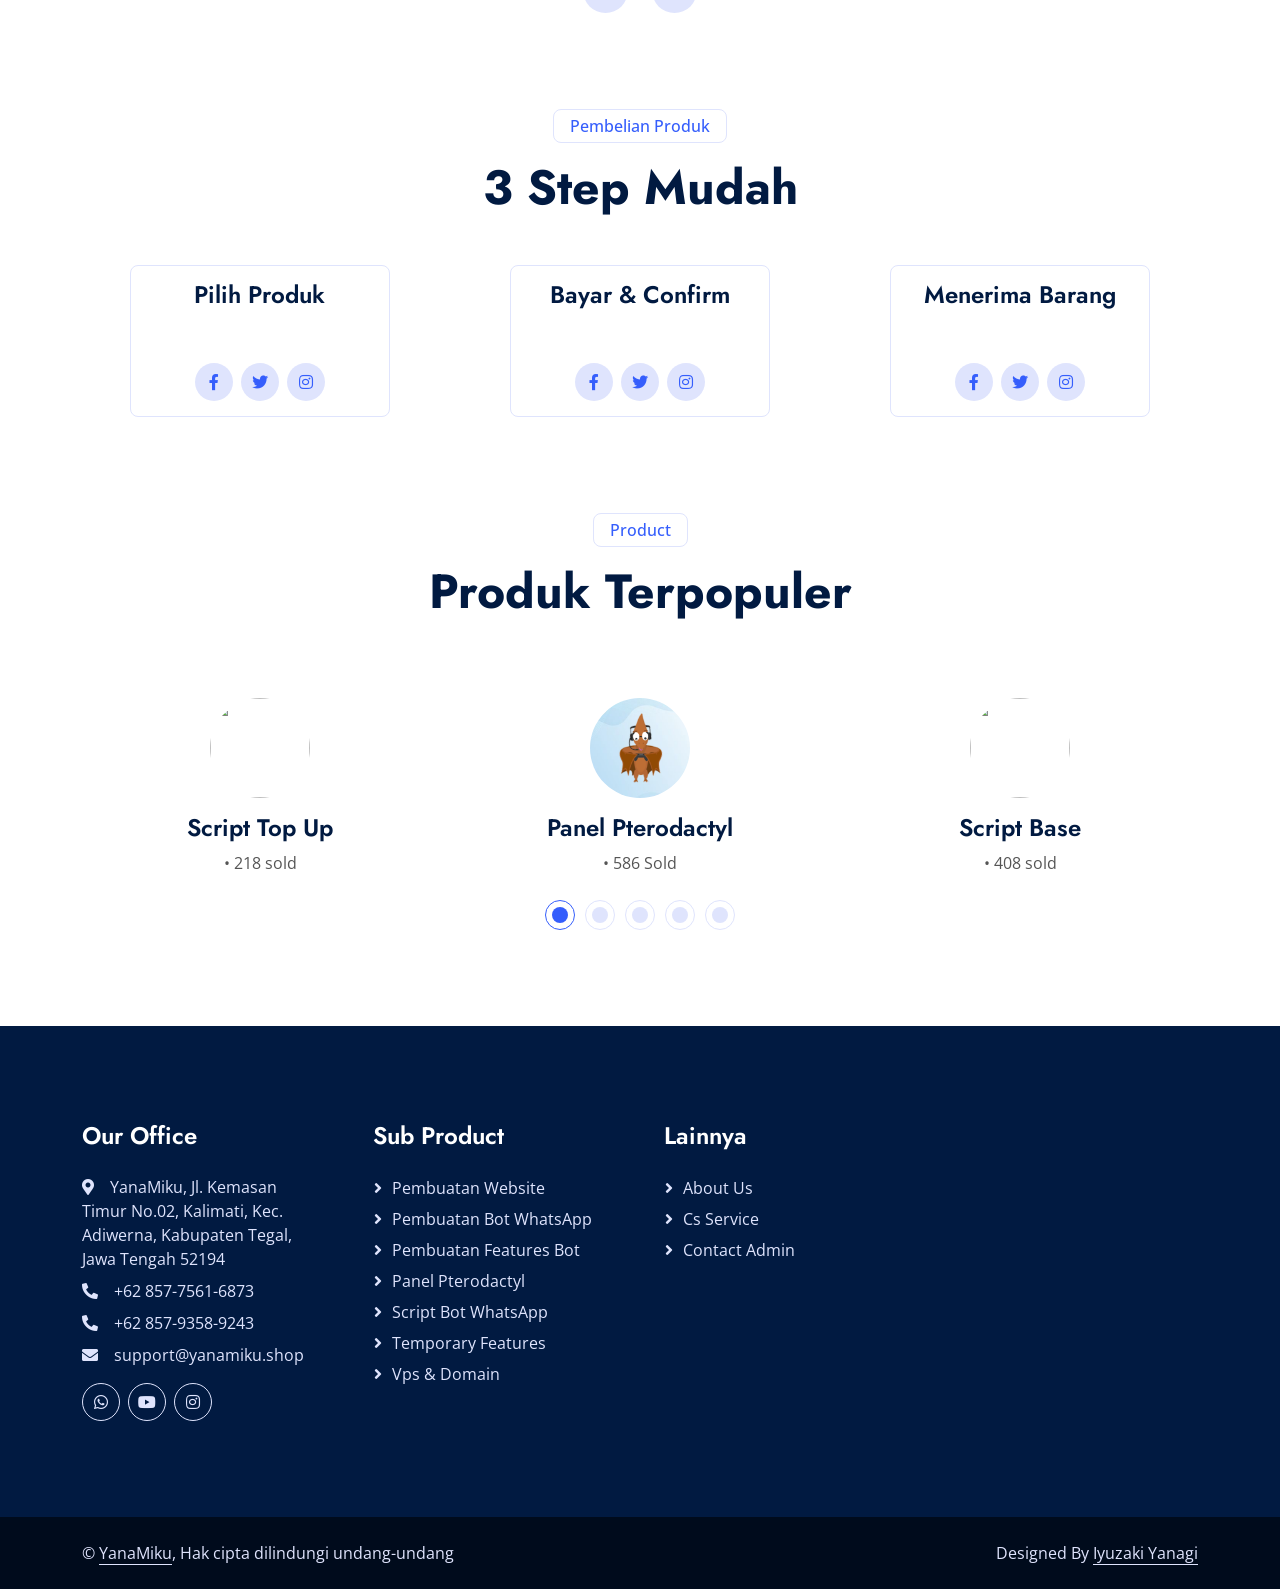
==== commit 746d811e: "Update index.html" ====
--- a/index.html
+++ b/index.html
@@ -620,7 +620,7 @@
             <div class="row g-4">
                 <div class="col-lg-4 col-md-6 wow fadeInUp" data-wow-delay="0.1s">
                     <div class="team-item">
-                        <img class="img-fluid rounded" src="img/step-1.jpg" alt="">
+                        <img class="img-fluid rounded" src="https://th.bing.com/th/id/OIG.OuCI3TCTkTo08kIhbQbr?pid=ImgGn" alt="">
                         <div class="team-text">
                             <h4 class="mb-0">Pilih Produk</h4>
                             <div class="team-social d-flex">
@@ -633,7 +633,7 @@
                 </div>
                 <div class="col-lg-4 col-md-6 wow fadeInUp" data-wow-delay="0.3s">
                     <div class="team-item">
-                        <img class="img-fluid rounded" src="img/step-2.jpg" alt="">
+                        <img class="img-fluid rounded" src="https://th.bing.com/th/id/OIG.4I02ymqkJnLv9CM3uwa0?w=1024&h=1024&rs=1&pid=ImgDetMain" alt="">
                         <div class="team-text">
                             <h4 class="mb-0">Bayar & Confirm</h4>
                             <div class="team-social d-flex">
@@ -646,7 +646,7 @@
                 </div>
                 <div class="col-lg-4 col-md-6 wow fadeInUp" data-wow-delay="0.5s">
                     <div class="team-item">
-                        <img class="img-fluid rounded" src="img/step-3.jpg" alt="">
+                        <img class="img-fluid rounded" src="https://th.bing.com/th/id/OIG.W9uNCQspnlHPTzVe4mJN?pid=ImgGn" alt="">
                         <div class="team-text">
                             <h4 class="mb-0">Menerima Barang</h4>
                             <div class="team-social d-flex">
